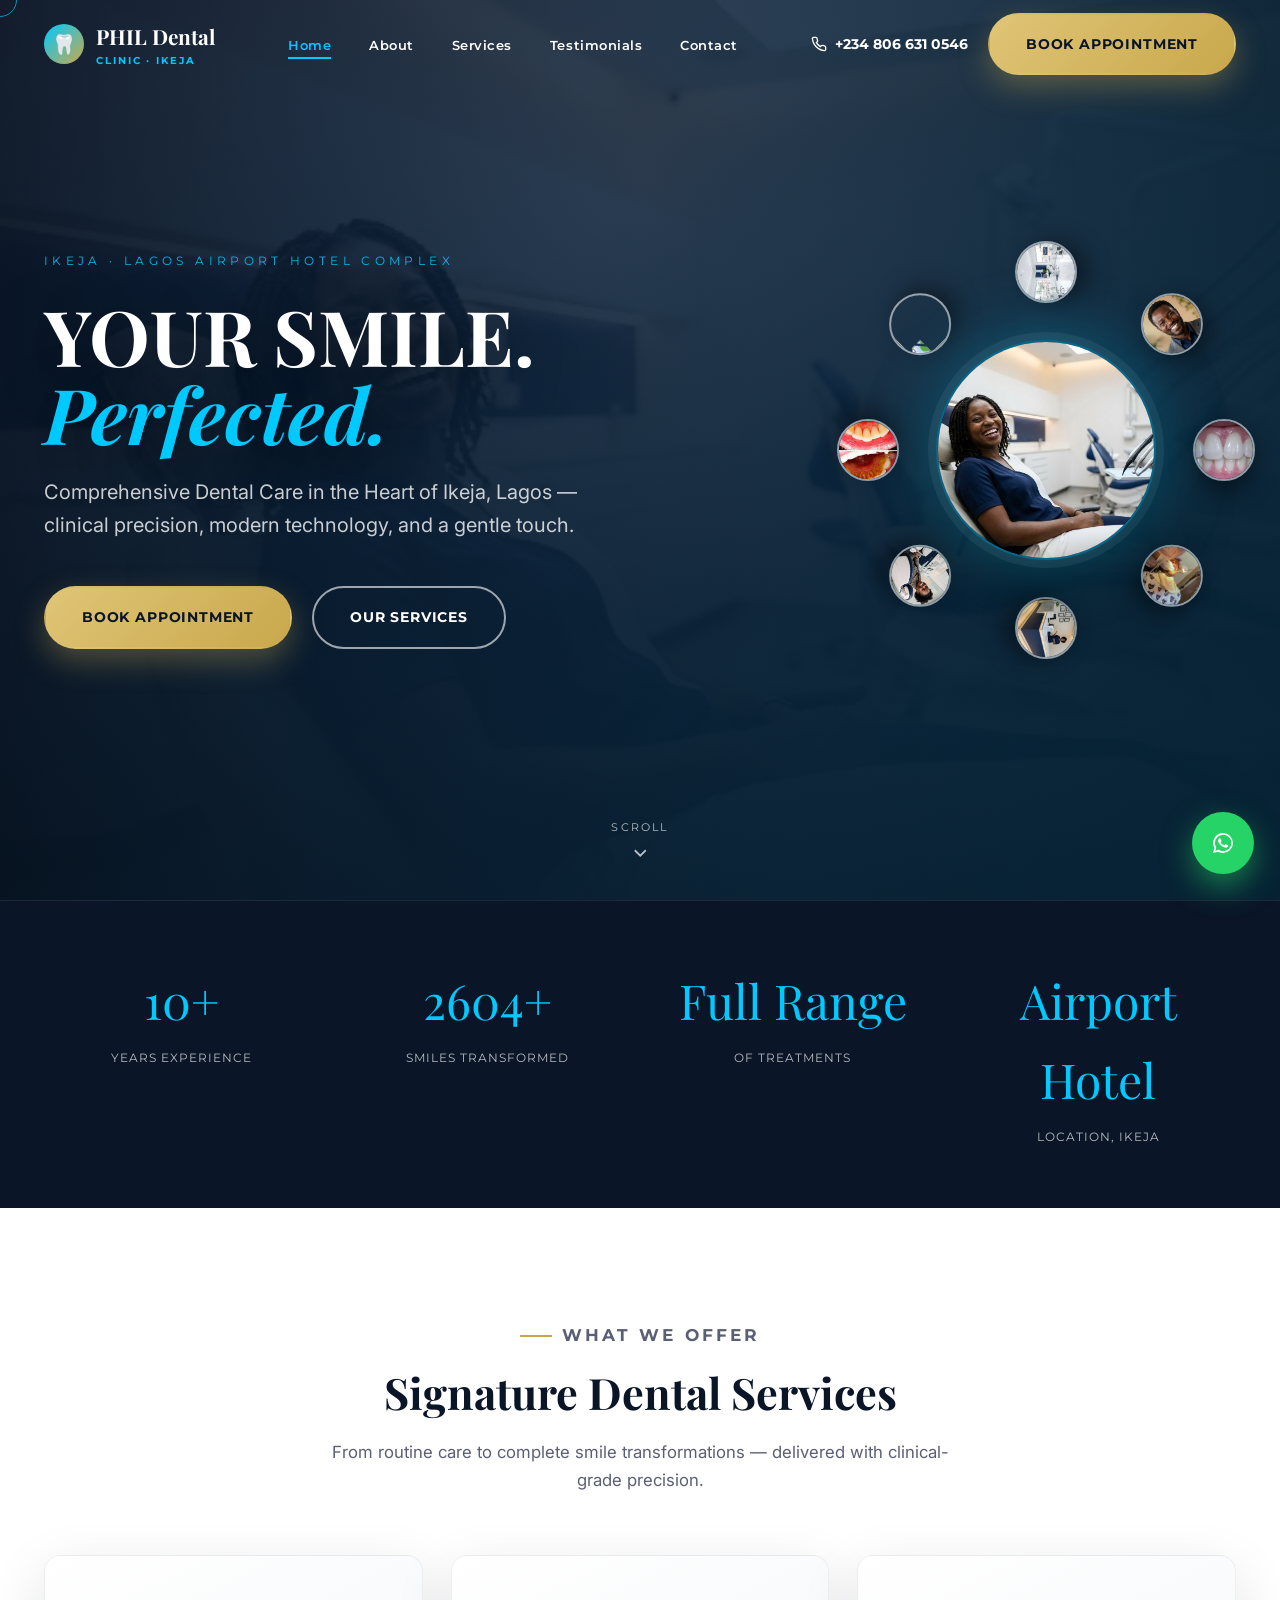
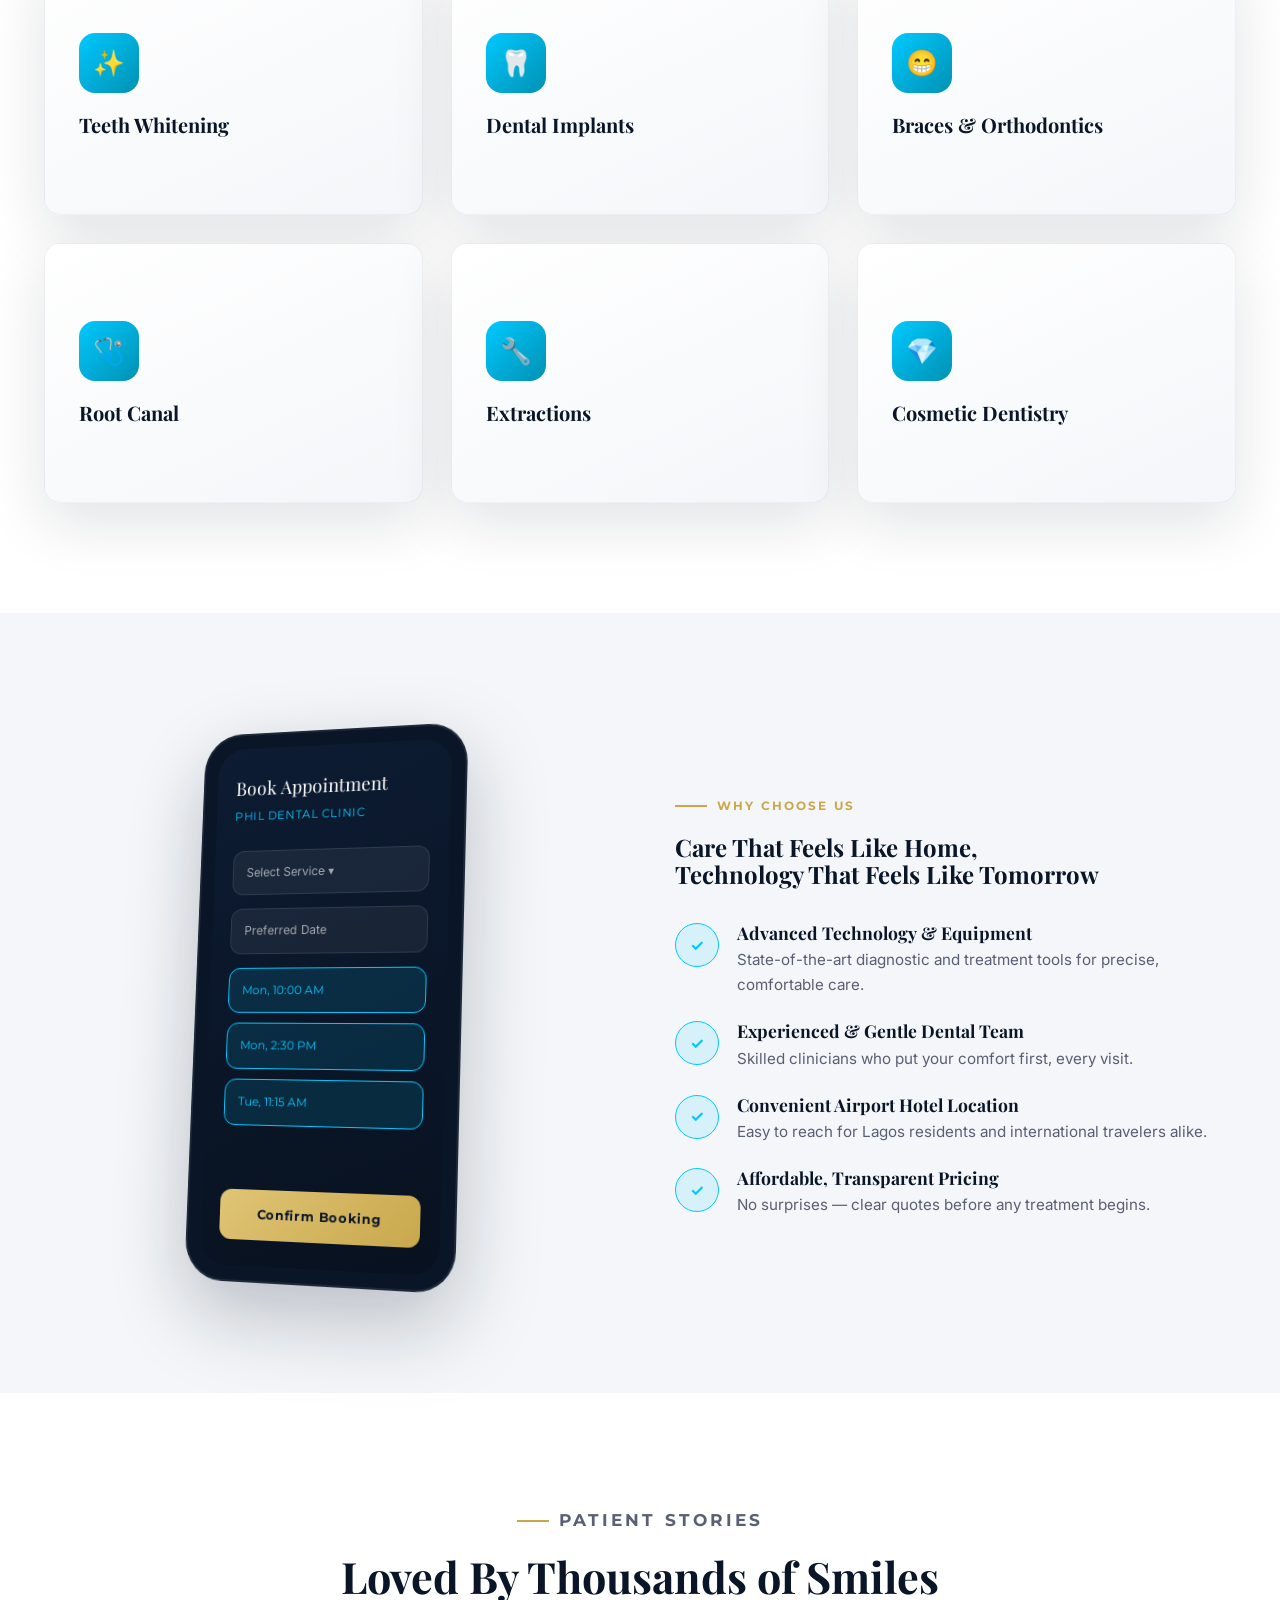
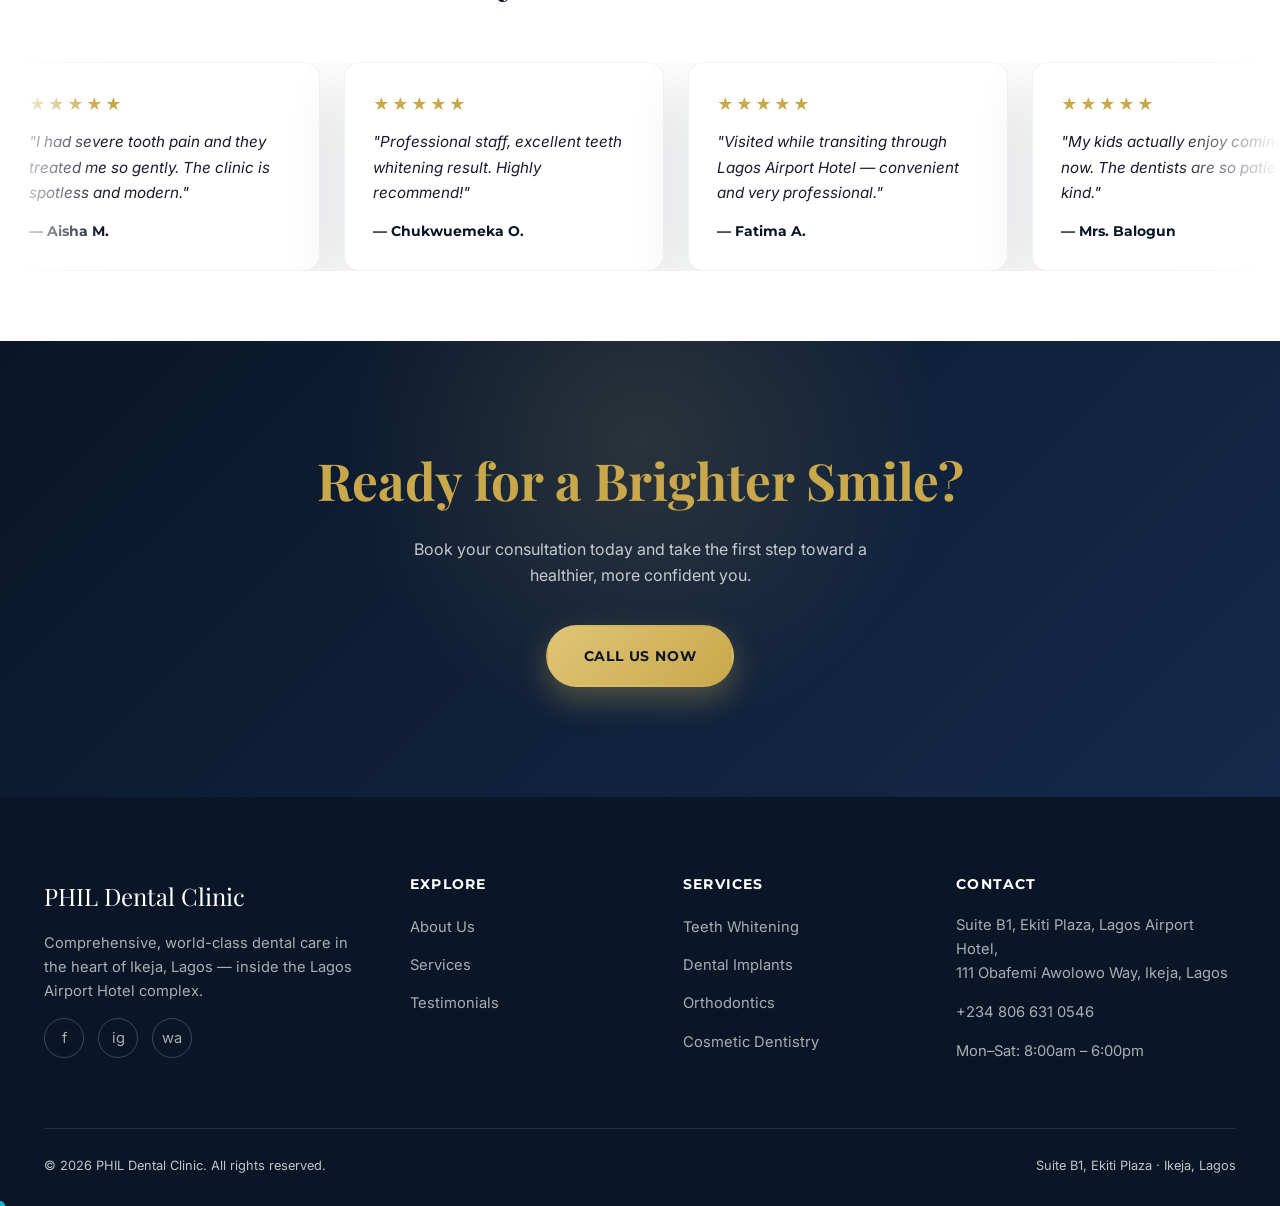
==== index.html @ 5d8843ad "Fix invisible orbit avatars and expand to 8 themed face cards The global "img { max-width: 100% }" r" ====
<!DOCTYPE html>
<html lang="en">
<head>
<meta charset="UTF-8">
<meta name="viewport" content="width=device-width, initial-scale=1.0">
<title>PHIL Dental Clinic — Premium Dental Care in Ikeja, Lagos</title>
<meta name="description" content="PHIL Dental Clinic offers world-class dental care in Ikeja, Lagos, located inside the Lagos Airport Hotel complex. Teeth whitening, implants, orthodontics, cosmetic dentistry & more.">
<meta property="og:title" content="PHIL Dental Clinic — Your Smile, Perfected">
<meta property="og:description" content="Comprehensive, modern dental care in the heart of Ikeja, Lagos. Book your appointment today.">
<meta property="og:image" content="https://images.unsplash.com/photo-1629909613654-28e377c37b09?auto=format&fit=crop&w=1200&q=80">
<meta property="og:type" content="website">
<link rel="icon" href="data:image/svg+xml,<svg xmlns=%22http://www.w3.org/2000/svg%22 viewBox=%220 0 100 100%22><text y=%22.9em%22 font-size=%2290%22>🦷</text></svg>">
<link rel="preconnect" href="https://fonts.googleapis.com">
<link rel="preconnect" href="https://fonts.gstatic.com" crossorigin>
<link href="https://fonts.googleapis.com/css2?family=Playfair+Display:wght@500;600;700;800&family=Inter:wght@400;500;600;700&family=Montserrat:wght@600;700;800&display=swap" rel="stylesheet">
<link rel="stylesheet" href="css/global.css">
<link rel="stylesheet" href="css/hero.css">
<link rel="stylesheet" href="css/components.css">
</head>
<body>

<div class="loader">
  <div class="loader-tooth"><img src="images/tooth-3d.jpg" alt=""></div>
  <div class="loader-text">PHIL Dental Clinic</div>
</div>

<div class="drawer-overlay"></div>
<nav class="mobile-drawer" aria-label="Mobile navigation">
  <a href="index.html">Home</a>
  <a href="about.html">About</a>
  <a href="services.html">Services</a>
  <a href="testimonials.html">Testimonials</a>
  <a href="contact.html">Contact</a>
  <a href="tel:+2348066310546" class="btn btn-gold btn-block" style="margin-top:24px;">Call Now</a>
</nav>

<header class="navbar">
  <div class="container">
    <a href="index.html" class="nav-logo">
      <span class="tooth-mark">🦷</span>
      <span>PHIL Dental<span class="sub">CLINIC · IKEJA</span></span>
    </a>
    <ul class="nav-links">
      <li><a href="index.html">Home</a></li>
      <li><a href="about.html">About</a></li>
      <li><a href="services.html">Services</a></li>
      <li><a href="testimonials.html">Testimonials</a></li>
      <li><a href="contact.html">Contact</a></li>
    </ul>
    <div class="nav-cta">
      <a href="tel:+2348066310546" class="nav-phone nav-phone-desktop">
        <svg width="16" height="16" viewBox="0 0 24 24" fill="none" stroke="currentColor" stroke-width="2"><path d="M22 16.92v3a2 2 0 0 1-2.18 2 19.79 19.79 0 0 1-8.63-3.07 19.5 19.5 0 0 1-6-6 19.79 19.79 0 0 1-3.07-8.67A2 2 0 0 1 4.11 2h3a2 2 0 0 1 2 1.72c.127.96.362 1.903.7 2.81a2 2 0 0 1-.45 2.11L8.09 9.91a16 16 0 0 0 6 6l1.27-1.27a2 2 0 0 1 2.11-.45c.907.338 1.85.573 2.81.7A2 2 0 0 1 22 16.92z"/></svg>
        +234 806 631 0546
      </a>
      <a href="contact.html" class="btn btn-gold">Book Appointment</a>
      <button class="hamburger" aria-label="Toggle menu"><span></span><span></span><span></span></button>
    </div>
  </div>
</header>

<main>

  <!-- HERO -->
  <section class="hero">
    <canvas id="hero-canvas" aria-hidden="true"></canvas>
    <div class="hero-fallback-gradient" aria-hidden="true"></div>
    <div class="hero-content">
      <div class="container hero-flex">
        <div class="hero-text">
          <p class="hero-eyebrow">Ikeja · Lagos Airport Hotel Complex</p>
          <h1 class="hero-title">YOUR SMILE.<br><span class="accent-word">Perfected.</span></h1>
          <p class="hero-subtitle">Comprehensive Dental Care in the Heart of Ikeja, Lagos — clinical precision, modern technology, and a gentle touch.</p>
          <div class="hero-cta-row">
            <a href="contact.html" class="btn btn-gold">Book Appointment</a>
            <a href="services.html" class="btn btn-outline">Our Services</a>
          </div>
        </div>
        <div class="hero-orbit" aria-hidden="true">
          <video class="orbit-video" autoplay muted loop playsinline poster="images/hero-banner.jpg">
            <source src="videos/hero-video.mp4" type="video/mp4">
          </video>
          <div class="orbit-ring">
            <div class="orbit-item" style="--angle:0deg"><img src="images/gallery-smile-teeth.jpg" alt="" loading="lazy"></div>
            <div class="orbit-item" style="--angle:45deg"><img src="images/gallery-team-treatment.jpg" alt="" loading="lazy"></div>
            <div class="orbit-item" style="--angle:90deg"><img src="images/reception.jpg" alt="" loading="lazy"></div>
            <div class="orbit-item" style="--angle:135deg"><img src="images/patient-smile-thumb.jpg" alt="" loading="lazy"></div>
            <div class="orbit-item" style="--angle:180deg"><img src="images/gallery-before-after-plaque.jpg" alt="" loading="lazy"></div>
            <div class="orbit-item" style="--angle:225deg"><img src="https://images.unsplash.com/photo-1588776814546-1ffcf47267a5?auto=format&fit=crop&w=200&q=80" alt="" loading="lazy"></div>
            <div class="orbit-item" style="--angle:270deg"><img src="images/clinic-interior-about.jpg" alt="" loading="lazy"></div>
            <div class="orbit-item" style="--angle:315deg"><img src="images/team-lead-dentist.jpg" alt="" loading="lazy"></div>
          </div>
        </div>
      </div>
    </div>
    <div class="scroll-chevron">
      <span>Scroll</span>
      <svg viewBox="0 0 24 24" fill="none" stroke="currentColor" stroke-width="2"><path d="M6 9l6 6 6-6"/></svg>
    </div>
  </section>

  <!-- STATS BAR -->
  <section class="stats-bar">
    <div class="container">
      <div class="stats-grid">
        <div class="stat-item">
          <div class="stat-number"><span data-count="10" data-suffix="+">0</span></div>
          <div class="stat-label">Years Experience</div>
        </div>
        <div class="stat-item">
          <div class="stat-number"><span data-count="5000" data-suffix="+">0</span></div>
          <div class="stat-label">Smiles Transformed</div>
        </div>
        <div class="stat-item">
          <div class="stat-number">Full Range</div>
          <div class="stat-label">Of Treatments</div>
        </div>
        <div class="stat-item">
          <div class="stat-number">Airport Hotel</div>
          <div class="stat-label">Location, Ikeja</div>
        </div>
      </div>
    </div>
  </section>

  <!-- SERVICES PREVIEW -->
  <section class="section-pad">
    <div class="container">
      <div class="section-head reveal">
        <p class="eyebrow">What We Offer</p>
        <h2>Signature Dental Services</h2>
        <p>From routine care to complete smile transformations — delivered with clinical-grade precision.</p>
      </div>
      <div class="services-grid">

        <div class="flip-card reveal">
          <div class="flip-card-inner">
            <div class="flip-face flip-front">
              <div class="service-icon">✨</div>
              <h3>Teeth Whitening</h3>
            </div>
            <div class="flip-face flip-back">
              <h3>Teeth Whitening</h3>
              <p>Up to 8 shades whiter in a single session with our advanced whitening system.</p>
              <a href="services.html#whitening">Learn More →</a>
            </div>
          </div>
        </div>

        <div class="flip-card reveal">
          <div class="flip-card-inner">
            <div class="flip-face flip-front">
              <div class="service-icon">🦷</div>
              <h3>Dental Implants</h3>
            </div>
            <div class="flip-face flip-back">
              <h3>Dental Implants</h3>
              <p>Permanent, natural-looking tooth replacement built to last a lifetime.</p>
              <a href="services.html#implants">Learn More →</a>
            </div>
          </div>
        </div>

        <div class="flip-card reveal">
          <div class="flip-card-inner">
            <div class="flip-face flip-front">
              <div class="service-icon">😁</div>
              <h3>Braces &amp; Orthodontics</h3>
            </div>
            <div class="flip-face flip-back">
              <h3>Braces &amp; Orthodontics</h3>
              <p>Traditional braces and modern clear aligners for every age.</p>
              <a href="services.html#orthodontics">Learn More →</a>
            </div>
          </div>
        </div>

        <div class="flip-card reveal">
          <div class="flip-card-inner">
            <div class="flip-face flip-front">
              <div class="service-icon">🩺</div>
              <h3>Root Canal</h3>
            </div>
            <div class="flip-face flip-back">
              <h3>Root Canal Treatment</h3>
              <p>Pain-free preservation of your natural tooth using modern techniques.</p>
              <a href="services.html#rootcanal">Learn More →</a>
            </div>
          </div>
        </div>

        <div class="flip-card reveal">
          <div class="flip-card-inner">
            <div class="flip-face flip-front">
              <div class="service-icon">🔧</div>
              <h3>Extractions</h3>
            </div>
            <div class="flip-face flip-back">
              <h3>Tooth Extraction</h3>
              <p>Safe, gentle removal when necessary — with careful aftercare guidance.</p>
              <a href="services.html#extraction">Learn More →</a>
            </div>
          </div>
        </div>

        <div class="flip-card reveal">
          <div class="flip-card-inner">
            <div class="flip-face flip-front">
              <div class="service-icon">💎</div>
              <h3>Cosmetic Dentistry</h3>
            </div>
            <div class="flip-face flip-back">
              <h3>Cosmetic Dentistry</h3>
              <p>Veneers, bonding, and full smile makeovers tailored to you.</p>
              <a href="services.html#cosmetic">Learn More →</a>
            </div>
          </div>
        </div>

      </div>
    </div>
  </section>

  <!-- WHY CHOOSE US -->
  <section class="section-pad bg-neutral">
    <div class="container">
      <div class="why-choose">
        <div class="phone-mockup-wrap reveal">
          <div class="phone-mockup">
            <div class="phone-screen">
              <div class="app-title">Book Appointment</div>
              <div class="app-sub">PHIL DENTAL CLINIC</div>
              <div class="phone-field">Select Service ▾</div>
              <div class="phone-field">Preferred Date</div>
              <div class="phone-slot">Mon, 10:00 AM</div>
              <div class="phone-slot">Mon, 2:30 PM</div>
              <div class="phone-slot">Tue, 11:15 AM</div>
              <div class="phone-cta">Confirm Booking</div>
            </div>
          </div>
        </div>
        <div class="reveal">
          <p class="eyebrow">Why Choose Us</p>
          <h2>Care That Feels Like Home,<br>Technology That Feels Like Tomorrow</h2>
          <div class="why-list" style="margin-top:34px;">
            <div class="why-item">
              <div class="why-check">✓</div>
              <div>
                <h4>Advanced Technology &amp; Equipment</h4>
                <p>State-of-the-art diagnostic and treatment tools for precise, comfortable care.</p>
              </div>
            </div>
            <div class="why-item">
              <div class="why-check">✓</div>
              <div>
                <h4>Experienced &amp; Gentle Dental Team</h4>
                <p>Skilled clinicians who put your comfort first, every visit.</p>
              </div>
            </div>
            <div class="why-item">
              <div class="why-check">✓</div>
              <div>
                <h4>Convenient Airport Hotel Location</h4>
                <p>Easy to reach for Lagos residents and international travelers alike.</p>
              </div>
            </div>
            <div class="why-item">
              <div class="why-check">✓</div>
              <div>
                <h4>Affordable, Transparent Pricing</h4>
                <p>No surprises — clear quotes before any treatment begins.</p>
              </div>
            </div>
          </div>
        </div>
      </div>
    </div>
  </section>

  <!-- TESTIMONIAL STRIP -->
  <section class="section-pad" style="padding-bottom:70px;">
    <div class="container">
      <div class="section-head reveal">
        <p class="eyebrow">Patient Stories</p>
        <h2>Loved By Thousands of Smiles</h2>
      </div>
    </div>
    <div class="marquee-wrap">
      <div class="marquee-track">
        <div class="mini-review-card">
          <div class="stars">★★★★★</div>
          <p class="quote">"I had severe tooth pain and they treated me so gently. The clinic is spotless and modern."</p>
          <div class="reviewer">— Aisha M.</div>
        </div>
        <div class="mini-review-card">
          <div class="stars">★★★★★</div>
          <p class="quote">"Professional staff, excellent teeth whitening result. Highly recommend!"</p>
          <div class="reviewer">— Chukwuemeka O.</div>
        </div>
        <div class="mini-review-card">
          <div class="stars">★★★★★</div>
          <p class="quote">"Visited while transiting through Lagos Airport Hotel — convenient and very professional."</p>
          <div class="reviewer">— Fatima A.</div>
        </div>
        <div class="mini-review-card">
          <div class="stars">★★★★★</div>
          <p class="quote">"My kids actually enjoy coming here now. The dentists are so patient and kind."</p>
          <div class="reviewer">— Mrs. Balogun</div>
        </div>
        <div class="mini-review-card">
          <div class="stars">★★★★★</div>
          <p class="quote">"Painless root canal, transparent pricing, and a genuinely warm team."</p>
          <div class="reviewer">— Tunde A.</div>
        </div>
        <!-- duplicate set for seamless marquee loop -->
        <div class="mini-review-card">
          <div class="stars">★★★★★</div>
          <p class="quote">"I had severe tooth pain and they treated me so gently. The clinic is spotless and modern."</p>
          <div class="reviewer">— Aisha M.</div>
        </div>
        <div class="mini-review-card">
          <div class="stars">★★★★★</div>
          <p class="quote">"Professional staff, excellent teeth whitening result. Highly recommend!"</p>
          <div class="reviewer">— Chukwuemeka O.</div>
        </div>
        <div class="mini-review-card">
          <div class="stars">★★★★★</div>
          <p class="quote">"Visited while transiting through Lagos Airport Hotel — convenient and very professional."</p>
          <div class="reviewer">— Fatima A.</div>
        </div>
        <div class="mini-review-card">
          <div class="stars">★★★★★</div>
          <p class="quote">"My kids actually enjoy coming here now. The dentists are so patient and kind."</p>
          <div class="reviewer">— Mrs. Balogun</div>
        </div>
        <div class="mini-review-card">
          <div class="stars">★★★★★</div>
          <p class="quote">"Painless root canal, transparent pricing, and a genuinely warm team."</p>
          <div class="reviewer">— Tunde A.</div>
        </div>
      </div>
    </div>
  </section>

  <!-- CTA BANNER -->
  <section class="cta-banner">
    <div class="container">
      <h2>Ready for a Brighter Smile?</h2>
      <p>Book your consultation today and take the first step toward a healthier, more confident you.</p>
      <a href="tel:+2348066310546" class="btn btn-gold">Call Us Now</a>
    </div>
  </section>

</main>

<footer class="site-footer">
  <div class="container">
    <div class="footer-grid">
      <div class="footer-col">
        <div class="footer-logo">PHIL Dental Clinic</div>
        <p>Comprehensive, world-class dental care in the heart of Ikeja, Lagos — inside the Lagos Airport Hotel complex.</p>
        <div class="social-row">
          <a href="#" aria-label="Facebook">f</a>
          <a href="#" aria-label="Instagram">ig</a>
          <a href="https://wa.me/2348066310546" aria-label="WhatsApp" target="_blank" rel="noopener">wa</a>
        </div>
      </div>
      <div class="footer-col">
        <h4>Explore</h4>
        <ul>
          <li><a href="about.html">About Us</a></li>
          <li><a href="services.html">Services</a></li>
          <li><a href="testimonials.html">Testimonials</a></li>
        </ul>
      </div>
      <div class="footer-col">
        <h4>Services</h4>
        <ul>
          <li><a href="services.html#whitening">Teeth Whitening</a></li>
          <li><a href="services.html#implants">Dental Implants</a></li>
          <li><a href="services.html#orthodontics">Orthodontics</a></li>
          <li><a href="services.html#cosmetic">Cosmetic Dentistry</a></li>
        </ul>
      </div>
      <div class="footer-col">
        <h4>Contact</h4>
        <p>Suite B1, Ekiti Plaza, Lagos Airport Hotel,<br>111 Obafemi Awolowo Way, Ikeja, Lagos</p>
        <p><a href="tel:+2348066310546">+234 806 631 0546</a></p>
        <p>Mon–Sat: 8:00am – 6:00pm</p>
      </div>
    </div>
    <div class="footer-bottom">
      <span>© 2026 PHIL Dental Clinic. All rights reserved.</span>
      <span>Suite B1, Ekiti Plaza · Ikeja, Lagos</span>
    </div>
  </div>
</footer>

<a href="https://wa.me/2348066310546?text=Hi%2C%20I%27d%20like%20to%20book%20an%20appointment%20at%20PHIL%20Dental%20Clinic" class="whatsapp-float" target="_blank" rel="noopener" aria-label="Chat with us on WhatsApp">
  <svg viewBox="0 0 24 24" fill="white"><path d="M17.6 6.32A7.85 7.85 0 0012.05 4a7.94 7.94 0 00-6.9 11.9L4 20l4.2-1.1a7.9 7.9 0 003.85 1h0a7.94 7.94 0 007.94-7.94 7.9 7.9 0 00-2.4-5.64zm-5.55 12.2a6.6 6.6 0 01-3.36-.92l-.24-.14-2.5.66.67-2.44-.16-.25a6.6 6.6 0 1112.28-3.5 6.6 6.6 0 01-6.69 6.6zm3.62-4.94c-.2-.1-1.17-.58-1.35-.64-.18-.07-.31-.1-.45.1-.13.2-.51.64-.62.77-.11.13-.23.15-.42.05-.2-.1-.83-.3-1.58-.97a5.9 5.9 0 01-1.09-1.36c-.11-.2-.01-.3.09-.4.09-.1.2-.23.3-.35.1-.11.13-.2.2-.33.06-.13.03-.25-.02-.35-.05-.1-.45-1.08-.61-1.48-.16-.39-.33-.33-.45-.34h-.38c-.13 0-.35.05-.53.25-.18.2-.7.68-.7 1.66s.72 1.93.82 2.06c.1.13 1.4 2.15 3.4 3.01.47.2.85.33 1.14.42.48.15.91.13 1.26.08.38-.06 1.17-.48 1.34-.94.16-.46.16-.86.11-.94-.05-.09-.18-.14-.38-.24z"/></svg>
</a>

<script src="https://unpkg.com/three@0.160.0/build/three.min.js"></script>
<script src="https://unpkg.com/gsap@3.12.5/dist/gsap.min.js"></script>
<script src="https://unpkg.com/gsap@3.12.5/dist/ScrollTrigger.min.js"></script>
<script src="https://unpkg.com/vanilla-tilt@1.8.1/dist/vanilla-tilt.min.js"></script>
<script src="https://unpkg.com/countup.js@2.8.0/dist/countUp.umd.js"></script>
<script src="js/three-hero.js"></script>
<script src="js/animations.js"></script>
<script src="js/main.js"></script>
</body>
</html>
---- css/global.css ----
/* ==========================================================================
   PHIL Dental Clinic — Global Styles
   ========================================================================== */

:root {
  --color-primary: #0A1628;
  --color-primary-light: #14213D;
  --color-accent: #00C9FF;
  --color-white: #FFFFFF;
  --color-gold: #C9A84C;
  --color-gold-light: #E0C577;
  --color-neutral: #F4F6F9;
  --color-text: #1A1A2E;
  --color-text-muted: #5A5F73;

  --font-heading: 'Playfair Display', serif;
  --font-body: 'Inter', 'DM Sans', sans-serif;
  --font-accent: 'Montserrat', sans-serif;

  --container-width: 1240px;
  --radius-sm: 8px;
  --radius-md: 16px;
  --radius-lg: 28px;
  --shadow-soft: 0 20px 60px rgba(10, 22, 40, 0.12);
  --shadow-deep: 0 30px 80px rgba(10, 22, 40, 0.25);
  --transition-base: 0.4s cubic-bezier(0.22, 1, 0.36, 1);
  --nav-height: 88px;
}

* , *::before, *::after { box-sizing: border-box; }

html {
  scroll-behavior: smooth;
}

body {
  margin: 0;
  font-family: var(--font-body);
  color: var(--color-text);
  background: var(--color-white);
  line-height: 1.65;
  overflow-x: hidden;
  -webkit-font-smoothing: antialiased;
}

img { max-width: 100%; display: block; }

a {
  color: inherit;
  text-decoration: none;
}

ul { list-style: none; margin: 0; padding: 0; }

h1, h2, h3, h4 {
  font-family: var(--font-heading);
  font-weight: 700;
  line-height: 1.15;
  margin: 0 0 0.5em;
  color: var(--color-primary);
}

p { margin: 0 0 1em; }

.container {
  width: 100%;
  max-width: var(--container-width);
  margin: 0 auto;
  padding: 0 24px;
}

.eyebrow {
  display: inline-flex;
  align-items: center;
  gap: 10px;
  font-family: var(--font-accent);
  font-weight: 700;
  letter-spacing: 0.18em;
  text-transform: uppercase;
  font-size: 0.75rem;
  color: var(--color-gold);
  margin-bottom: 18px;
}

.eyebrow::before {
  content: '';
  width: 32px;
  height: 2px;
  background: var(--color-gold);
  display: inline-block;
}

section { position: relative; }

.section-pad { padding: 110px 0; }
@media (max-width: 768px) { .section-pad { padding: 70px 0; } }

.bg-neutral { background: var(--color-neutral); }
.bg-navy { background: var(--color-primary); color: var(--color-white); }
.bg-navy h1, .bg-navy h2, .bg-navy h3, .bg-navy h4 { color: var(--color-white); }

.text-center { text-align: center; }

/* ---------- Buttons ---------- */
.btn {
  font-family: var(--font-accent);
  font-weight: 700;
  font-size: 0.85rem;
  letter-spacing: 0.06em;
  text-transform: uppercase;
  padding: 18px 36px;
  border-radius: 100px;
  display: inline-flex;
  align-items: center;
  justify-content: center;
  gap: 10px;
  min-height: 48px;
  border: 2px solid transparent;
  cursor: pointer;
  transition: transform var(--transition-base), box-shadow var(--transition-base), background var(--transition-base), color var(--transition-base);
  white-space: nowrap;
}

.btn-gold {
  background: linear-gradient(135deg, var(--color-gold-light), var(--color-gold));
  color: var(--color-primary);
  box-shadow: 0 12px 30px rgba(201, 168, 76, 0.35);
}
.btn-gold:hover { transform: translateY(-3px); box-shadow: 0 18px 40px rgba(201, 168, 76, 0.5); }

.btn-outline {
  background: transparent;
  color: var(--color-white);
  border-color: rgba(255,255,255,0.6);
}
.btn-outline:hover {
  background: rgba(255,255,255,0.12);
  border-color: var(--color-white);
  transform: translateY(-3px);
}

.btn-navy {
  background: var(--color-primary);
  color: var(--color-white);
}
.btn-navy:hover { background: var(--color-accent); color: var(--color-primary); transform: translateY(-3px); }

.btn-block { width: 100%; }

/* ---------- Navbar ---------- */
.navbar {
  position: fixed;
  top: 0; left: 0; right: 0;
  z-index: 900;
  height: var(--nav-height);
  display: flex;
  align-items: center;
  transition: background var(--transition-base), backdrop-filter var(--transition-base), box-shadow var(--transition-base), height var(--transition-base);
}

.navbar .container {
  display: flex;
  align-items: center;
  justify-content: space-between;
}

.navbar.scrolled {
  background: rgba(10, 22, 40, 0.82);
  backdrop-filter: blur(14px);
  -webkit-backdrop-filter: blur(14px);
  box-shadow: 0 8px 30px rgba(0,0,0,0.25);
  height: 74px;
}

.nav-logo {
  display: flex;
  align-items: center;
  gap: 12px;
  font-family: var(--font-heading);
  font-size: 1.3rem;
  font-weight: 700;
  color: var(--color-white);
}

.nav-logo .tooth-mark {
  width: 40px;
  height: 40px;
  border-radius: 50%;
  background: linear-gradient(135deg, var(--color-accent), var(--color-gold));
  display: flex;
  align-items: center;
  justify-content: center;
  font-size: 1.2rem;
}

.nav-logo span.sub {
  display: block;
  font-family: var(--font-accent);
  font-size: 0.6rem;
  letter-spacing: 0.2em;
  color: var(--color-accent);
  font-weight: 700;
}

.nav-links {
  display: flex;
  align-items: center;
  gap: 38px;
}

.nav-links a {
  font-family: var(--font-accent);
  font-size: 0.82rem;
  font-weight: 600;
  letter-spacing: 0.04em;
  color: var(--color-white);
  position: relative;
  padding: 6px 0;
}

.nav-links a::after {
  content: '';
  position: absolute;
  left: 0; bottom: 0;
  width: 0; height: 2px;
  background: var(--color-accent);
  transition: width var(--transition-base);
}

.nav-links a:hover::after,
.nav-links a.active::after { width: 100%; }

.nav-links a.active { color: var(--color-accent); }

.nav-cta {
  display: flex;
  align-items: center;
  gap: 20px;
}

.nav-phone {
  display: flex;
  align-items: center;
  gap: 8px;
  color: var(--color-white);
  font-family: var(--font-accent);
  font-size: 0.85rem;
  font-weight: 700;
}

.hamburger {
  display: none;
  flex-direction: column;
  gap: 5px;
  background: none;
  border: none;
  cursor: pointer;
  width: 48px;
  height: 48px;
  align-items: center;
  justify-content: center;
  z-index: 1001;
}

.hamburger span {
  width: 26px;
  height: 2px;
  background: var(--color-white);
  transition: transform var(--transition-base), opacity var(--transition-base);
}

.hamburger.open span:nth-child(1) { transform: translateY(7px) rotate(45deg); }
.hamburger.open span:nth-child(2) { opacity: 0; }
.hamburger.open span:nth-child(3) { transform: translateY(-7px) rotate(-45deg); }

.mobile-drawer {
  position: fixed;
  top: 0; right: -100%;
  width: min(340px, 82vw);
  height: 100vh;
  background: var(--color-primary);
  z-index: 1000;
  padding: 120px 32px 40px;
  transition: right 0.45s cubic-bezier(0.22, 1, 0.36, 1);
  box-shadow: -20px 0 60px rgba(0,0,0,0.4);
}

.mobile-drawer.open { right: 0; }

.mobile-drawer a {
  display: block;
  color: var(--color-white);
  font-family: var(--font-heading);
  font-size: 1.4rem;
  padding: 14px 0;
  border-bottom: 1px solid rgba(255,255,255,0.08);
  min-height: 48px;
}

.drawer-overlay {
  position: fixed;
  inset: 0;
  background: rgba(0,0,0,0.5);
  z-index: 999;
  opacity: 0;
  pointer-events: none;
  transition: opacity var(--transition-base);
}
.drawer-overlay.open { opacity: 1; pointer-events: auto; }

@media (max-width: 980px) {
  .nav-links, .nav-cta .nav-phone-desktop { display: none; }
  .hamburger { display: flex; }
}

/* ---------- Page hero (interior pages) ---------- */
.page-hero {
  background: var(--color-primary);
  padding: calc(var(--nav-height) + 90px) 0 90px;
  position: relative;
  overflow: hidden;
  color: var(--color-white);
}

.page-hero::before {
  content: '';
  position: absolute;
  top: -20%; right: -10%;
  width: 500px; height: 500px;
  background: radial-gradient(circle, rgba(0,201,255,0.22), transparent 70%);
  border-radius: 50%;
  filter: blur(10px);
}

.page-hero h1 { color: var(--color-white); font-size: clamp(2.4rem, 5vw, 3.6rem); }
.page-hero p.lead { color: rgba(255,255,255,0.75); font-size: 1.1rem; max-width: 600px; }

.breadcrumb {
  font-family: var(--font-accent);
  font-size: 0.78rem;
  letter-spacing: 0.05em;
  color: var(--color-accent);
  margin-bottom: 20px;
  text-transform: uppercase;
}
.breadcrumb a { color: rgba(255,255,255,0.6); }
.breadcrumb a:hover { color: var(--color-white); }

/* ---------- Footer ---------- */
.site-footer {
  background: var(--color-primary);
  color: rgba(255,255,255,0.75);
  padding: 80px 0 30px;
}

.footer-grid {
  display: grid;
  grid-template-columns: 1.4fr 1fr 1fr 1.2fr;
  gap: 40px;
  padding-bottom: 50px;
  border-bottom: 1px solid rgba(255,255,255,0.1);
}

.footer-col h4 {
  color: var(--color-white);
  font-family: var(--font-accent);
  font-size: 0.85rem;
  letter-spacing: 0.08em;
  text-transform: uppercase;
  margin-bottom: 20px;
}

.footer-col a, .footer-col p { color: rgba(255,255,255,0.65); font-size: 0.92rem; }
.footer-col li { margin-bottom: 12px; }
.footer-col a:hover { color: var(--color-accent); }

.footer-logo {
  font-family: var(--font-heading);
  font-size: 1.5rem;
  color: var(--color-white);
  margin-bottom: 14px;
}

.footer-bottom {
  display: flex;
  justify-content: space-between;
  align-items: center;
  padding-top: 26px;
  font-size: 0.8rem;
  flex-wrap: wrap;
  gap: 10px;
}

.social-row { display: flex; gap: 14px; }
.social-row a {
  width: 40px; height: 40px;
  border-radius: 50%;
  border: 1px solid rgba(255,255,255,0.2);
  display: flex; align-items: center; justify-content: center;
  transition: var(--transition-base);
}
.social-row a:hover { background: var(--color-accent); border-color: var(--color-accent); color: var(--color-primary); }

@media (max-width: 900px) {
  .footer-grid { grid-template-columns: 1fr 1fr; }
}
@media (max-width: 560px) {
  .footer-grid { grid-template-columns: 1fr; }
}

/* ---------- WhatsApp floating button ---------- */
.whatsapp-float {
  position: fixed;
  bottom: 26px;
  right: 26px;
  width: 62px;
  height: 62px;
  border-radius: 50%;
  background: #25D366;
  display: flex;
  align-items: center;
  justify-content: center;
  box-shadow: 0 12px 30px rgba(37, 211, 102, 0.5);
  z-index: 850;
  animation: wa-pulse 2.4s infinite;
}

.whatsapp-float svg { width: 30px; height: 30px; }

@keyframes wa-pulse {
  0% { box-shadow: 0 0 0 0 rgba(37,211,102,0.55), 0 12px 30px rgba(37,211,102,0.5); }
  70% { box-shadow: 0 0 0 16px rgba(37,211,102,0), 0 12px 30px rgba(37,211,102,0.5); }
  100% { box-shadow: 0 0 0 0 rgba(37,211,102,0), 0 12px 30px rgba(37,211,102,0.5); }
}

/* ---------- Loading Screen ---------- */
.loader {
  position: fixed;
  inset: 0;
  background: var(--color-primary);
  z-index: 3000;
  display: flex;
  align-items: center;
  justify-content: center;
  flex-direction: column;
  gap: 18px;
  transition: opacity 0.6s ease, visibility 0.6s ease;
}
.loader.hidden { opacity: 0; visibility: hidden; pointer-events: none; }

.loader-tooth {
  width: 100px;
  height: 100px;
  border-radius: 50%;
  overflow: hidden;
  animation: spin-tooth 1.6s ease-in-out infinite;
  box-shadow: 0 0 40px rgba(0,201,255,0.55), 0 0 0 4px rgba(255,255,255,0.06);
}

.loader-tooth img {
  width: 100%;
  height: 100%;
  object-fit: cover;
  display: block;
}

@keyframes spin-tooth {
  0% { transform: rotateY(0deg); }
  100% { transform: rotateY(360deg); }
}

.loader-text {
  font-family: var(--font-accent);
  color: var(--color-white);
  letter-spacing: 0.3em;
  font-size: 0.75rem;
  text-transform: uppercase;
  opacity: 0.7;
}

/* ---------- Custom cursor ---------- */
.cursor-dot {
  position: fixed;
  width: 10px; height: 10px;
  border-radius: 50%;
  background: var(--color-accent);
  pointer-events: none;
  z-index: 4000;
  transform: translate(-50%, -50%);
  transition: opacity 0.3s ease;
  mix-blend-mode: difference;
}
.cursor-ring {
  position: fixed;
  width: 34px; height: 34px;
  border-radius: 50%;
  border: 1.5px solid var(--color-accent);
  pointer-events: none;
  z-index: 4000;
  transform: translate(-50%, -50%);
  transition: width 0.25s ease, height 0.25s ease, opacity 0.3s ease, border-color 0.25s ease;
  opacity: 0.7;
}
.cursor-ring.hover { width: 54px; height: 54px; border-color: var(--color-gold); }

@media (max-width: 980px), (hover: none) {
  .cursor-dot, .cursor-ring { display: none; }
}

/* ---------- Scroll reveal ---------- */
.reveal {
  opacity: 0;
  transform: translateY(36px);
  transition: opacity 0.9s cubic-bezier(0.22,1,0.36,1), transform 0.9s cubic-bezier(0.22,1,0.36,1);
}
.reveal.in-view { opacity: 1; transform: translateY(0); }

/* ---------- Section heading helper ---------- */
.section-head { max-width: 640px; margin: 0 auto 60px; text-align: center; }
.section-head h2 { font-size: clamp(1.9rem, 4vw, 2.7rem); }
.section-head p { color: var(--color-text-muted); font-size: 1.05rem; }

/* ---------- Utility ---------- */
.mt-0 { margin-top: 0; }
.gold-text { color: var(--color-gold); }
.accent-text { color: var(--color-accent); }

::selection { background: var(--color-accent); color: var(--color-primary); }

/* Focus visibility for accessibility */
a:focus-visible, button:focus-visible, input:focus-visible, textarea:focus-visible, select:focus-visible {
  outline: 2px solid var(--color-accent);
  outline-offset: 3px;
}
---- css/hero.css ----
/* ==========================================================================
   Hero Section — 3D scene + overlay content
   ========================================================================== */

.hero {
  position: relative;
  height: 100vh;
  min-height: 620px;
  width: 100%;
  overflow: hidden;
  background:
    radial-gradient(ellipse at 50% 20%, rgba(20,33,61,0.55) 0%, rgba(10,22,40,0.82) 60%, rgba(6,13,26,0.94) 100%),
    linear-gradient(180deg, rgba(10,22,40,0.65), rgba(6,13,26,0.9)),
    url('../images/hero-banner.jpg') center 25% / cover no-repeat;
  display: flex;
  align-items: center;
}

#hero-canvas {
  position: absolute;
  inset: 0;
  width: 100%;
  height: 100%;
  z-index: 1;
}

.hero-fallback-gradient {
  position: absolute;
  inset: 0;
  z-index: 1;
  background: linear-gradient(120deg, transparent, rgba(0,201,255,0.16), transparent);
  background-size: 300% 300%;
  animation: gradient-flow 12s ease infinite;
  display: none;
}

@keyframes gradient-flow {
  0% { background-position: 0% 50%; }
  50% { background-position: 100% 50%; }
  100% { background-position: 0% 50%; }
}

.hero-content {
  position: relative;
  z-index: 3;
  width: 100%;
}

.hero-flex {
  display: flex;
  align-items: center;
  justify-content: space-between;
  gap: 40px;
  text-align: left;
}

.hero-text {
  flex: 1 1 520px;
  max-width: 600px;
}

.hero-eyebrow {
  font-family: var(--font-accent);
  color: var(--color-accent);
  letter-spacing: 0.35em;
  text-transform: uppercase;
  font-size: 0.78rem;
  margin-bottom: 24px;
  opacity: 0.9;
}

.hero-title {
  font-family: var(--font-heading);
  color: var(--color-white);
  font-size: clamp(2.6rem, 6vw, 5.4rem);
  line-height: 1.02;
  margin: 0 0 24px;
  text-shadow: 0 10px 50px rgba(0,0,0,0.5);
}

.hero-title .accent-word { color: var(--color-accent); font-style: italic; }

.hero-subtitle {
  color: rgba(255,255,255,0.78);
  font-size: clamp(1rem, 2vw, 1.25rem);
  max-width: 560px;
  margin: 0 0 44px;
}

.hero-cta-row {
  display: flex;
  gap: 20px;
  flex-wrap: wrap;
  justify-content: flex-start;
  margin-bottom: 0;
}

/* ---------- Hero orbit (video + rotating face avatars) ---------- */
.hero-orbit {
  position: relative;
  flex: 0 0 auto;
  width: 380px;
  height: 380px;
  display: flex;
  align-items: center;
  justify-content: center;
}

.orbit-video {
  position: relative;
  z-index: 2;
  width: 220px;
  height: 220px;
  border-radius: 50%;
  object-fit: cover;
  background: var(--color-primary);
  border: 2px solid rgba(0,201,255,0.45);
  box-shadow:
    0 0 0 8px rgba(255,255,255,0.06),
    0 0 70px rgba(0,201,255,0.4),
    0 25px 70px rgba(0,0,0,0.55);
}

.orbit-ring {
  position: absolute;
  inset: 0;
  z-index: 1;
  animation: orbit-spin 26s linear infinite;
}

.orbit-item {
  position: absolute;
  top: 50%;
  left: 50%;
  width: 0;
  height: 0;
  transform: rotate(var(--angle)) translateX(178px);
}

.orbit-item img {
  position: absolute;
  top: 50%;
  left: 50%;
  width: 62px;
  height: 62px;
  max-width: none;
  margin: -31px 0 0 -31px;
  border-radius: 50%;
  object-fit: cover;
  border: 2px solid rgba(255,255,255,0.55);
  box-shadow: 0 10px 24px rgba(0,0,0,0.45);
  animation: orbit-counter-spin 26s linear infinite;
}

@keyframes orbit-spin {
  from { transform: rotate(0deg); }
  to { transform: rotate(360deg); }
}

@keyframes orbit-counter-spin {
  from { transform: rotate(0deg); }
  to { transform: rotate(-360deg); }
}

@media (max-width: 980px) {
  .hero-flex { flex-direction: column; text-align: center; gap: 50px; }
  .hero-text { text-align: center; }
  .hero-cta-row { justify-content: center; }
  .hero-orbit { width: 300px; height: 300px; }
  .orbit-video { width: 170px; height: 170px; }
  .orbit-item { transform: rotate(var(--angle)) translateX(138px); }
  .orbit-item img { width: 50px; height: 50px; margin: -25px 0 0 -25px; }
}

@media (max-width: 560px) {
  .hero-orbit { width: 240px; height: 240px; }
  .orbit-video { width: 140px; height: 140px; }
  .orbit-item { transform: rotate(var(--angle)) translateX(105px); }
  .orbit-item img { width: 42px; height: 42px; margin: -21px 0 0 -21px; }
}

@media (prefers-reduced-motion: reduce) {
  .orbit-ring, .orbit-item img { animation: none; }
}

.scroll-chevron {
  position: absolute;
  bottom: 36px;
  left: 50%;
  transform: translateX(-50%);
  z-index: 3;
  display: flex;
  flex-direction: column;
  align-items: center;
  gap: 6px;
  color: rgba(255,255,255,0.7);
  font-family: var(--font-accent);
  font-size: 0.7rem;
  letter-spacing: 0.2em;
  text-transform: uppercase;
}

.scroll-chevron svg {
  width: 22px;
  height: 22px;
  animation: chevron-bounce 1.8s ease-in-out infinite;
}

@keyframes chevron-bounce {
  0%, 100% { transform: translateY(0); opacity: 0.5; }
  50% { transform: translateY(10px); opacity: 1; }
}

@media (max-width: 980px) {
  .hero {
    height: auto;
    min-height: 100vh;
    padding: calc(var(--nav-height) + 40px) 0 60px;
  }
  .scroll-chevron { position: static; margin-top: 40px; transform: none; }
}

@media (max-width: 768px) {
  #hero-canvas { display: none; }
  .hero-fallback-gradient { display: block; }
}

/* ---------- Stats bar ---------- */
.stats-bar {
  background: var(--color-primary);
  padding: 60px 0;
  border-top: 1px solid rgba(255,255,255,0.08);
}

.stats-grid {
  display: grid;
  grid-template-columns: repeat(4, 1fr);
  gap: 30px;
  text-align: center;
}

.stat-item .stat-number {
  font-family: var(--font-heading);
  font-size: clamp(2rem, 4vw, 3rem);
  color: var(--color-accent);
  display: flex;
  align-items: baseline;
  justify-content: center;
  gap: 4px;
}

.stat-item .stat-label {
  font-family: var(--font-accent);
  font-size: 0.78rem;
  letter-spacing: 0.08em;
  text-transform: uppercase;
  color: rgba(255,255,255,0.7);
  margin-top: 8px;
}

@media (max-width: 900px) {
  .stats-grid { grid-template-columns: repeat(2, 1fr); }
}

/* ---------- CTA Banner ---------- */
.cta-banner {
  background: linear-gradient(135deg, #0A1628, #142a4a);
  padding: 110px 0;
  text-align: center;
  position: relative;
  overflow: hidden;
}

.cta-banner::before {
  content: '';
  position: absolute;
  width: 600px; height: 600px;
  background: radial-gradient(circle, rgba(201,168,76,0.15), transparent 70%);
  top: -200px; left: 50%;
  transform: translateX(-50%);
}

.cta-banner h2 {
  color: var(--color-gold);
  font-size: clamp(2rem, 5vw, 3.2rem);
  position: relative;
  z-index: 2;
}

.cta-banner p {
  color: rgba(255,255,255,0.75);
  max-width: 500px;
  margin: 0 auto 36px;
  position: relative;
  z-index: 2;
}

.cta-banner .btn { position: relative; z-index: 2; }
---- css/components.css ----
/* ==========================================================================
   Components — cards, grids, forms, testimonials, timeline
   ========================================================================== */

/* ---------- Service flip cards (Home preview) ---------- */
.services-grid {
  display: grid;
  grid-template-columns: repeat(3, 1fr);
  gap: 28px;
}

.flip-card {
  perspective: 1400px;
  height: 260px;
}

.flip-card-inner {
  position: relative;
  width: 100%;
  height: 100%;
  transition: transform 0.7s cubic-bezier(0.22, 1, 0.36, 1);
  transform-style: preserve-3d;
}

.flip-card:hover .flip-card-inner,
.flip-card:focus-within .flip-card-inner { transform: rotateY(180deg); }

.flip-face {
  position: absolute;
  inset: 0;
  backface-visibility: hidden;
  border-radius: var(--radius-md);
  padding: 34px;
  display: flex;
  flex-direction: column;
  justify-content: center;
}

.flip-front {
  background: linear-gradient(155deg, #ffffff, #f4f6f9);
  border: 1px solid rgba(10,22,40,0.06);
  box-shadow: var(--shadow-soft);
  align-items: flex-start;
}

.flip-front .service-icon {
  width: 60px; height: 60px;
  border-radius: 16px;
  background: linear-gradient(135deg, var(--color-accent), #0091b3);
  display: flex; align-items: center; justify-content: center;
  font-size: 1.6rem;
  margin-bottom: 20px;
  color: var(--color-white);
}

.flip-front h3 { font-size: 1.25rem; margin-bottom: 0; }

.flip-back {
  background: var(--color-primary);
  color: var(--color-white);
  transform: rotateY(180deg);
  box-shadow: var(--shadow-deep);
}

.flip-back p { color: rgba(255,255,255,0.78); font-size: 0.92rem; }
.flip-back a { color: var(--color-accent); font-family: var(--font-accent); font-weight: 700; font-size: 0.82rem; letter-spacing: 0.04em; }
.flip-back a:hover { text-decoration: underline; }

@media (max-width: 980px) { .services-grid { grid-template-columns: repeat(2, 1fr); } }
@media (max-width: 620px) { .services-grid { grid-template-columns: 1fr; } .flip-card { height: 220px; } }

/* ---------- Why Choose Us ---------- */
.why-choose {
  display: grid;
  grid-template-columns: 1fr 1fr;
  gap: 70px;
  align-items: center;
}

.phone-mockup-wrap {
  perspective: 1600px;
  display: flex;
  justify-content: center;
}

.phone-mockup {
  width: 280px;
  height: 560px;
  background: var(--color-primary);
  border-radius: 40px;
  padding: 14px;
  box-shadow: var(--shadow-deep);
  transform: rotateY(-18deg) rotateX(6deg);
  transition: transform 0.6s ease;
  border: 2px solid rgba(255,255,255,0.08);
}

.phone-mockup-wrap:hover .phone-mockup { transform: rotateY(-6deg) rotateX(2deg); }

.phone-screen {
  background: linear-gradient(160deg, #0d1c33, #08111f);
  border-radius: 28px;
  height: 100%;
  padding: 26px 20px;
  display: flex;
  flex-direction: column;
  color: var(--color-white);
}

.phone-screen .app-title { font-family: var(--font-heading); font-size: 1.2rem; margin-bottom: 4px; }
.phone-screen .app-sub { font-size: 0.72rem; color: var(--color-accent); margin-bottom: 26px; font-family: var(--font-accent); letter-spacing: 0.05em; }

.phone-field {
  background: rgba(255,255,255,0.06);
  border: 1px solid rgba(255,255,255,0.1);
  border-radius: 12px;
  padding: 12px 14px;
  font-size: 0.78rem;
  color: rgba(255,255,255,0.6);
  margin-bottom: 14px;
}

.phone-slot {
  background: rgba(0,201,255,0.12);
  border: 1px solid var(--color-accent);
  border-radius: 12px;
  padding: 12px 14px;
  font-size: 0.78rem;
  color: var(--color-accent);
  margin-bottom: 10px;
  font-family: var(--font-accent);
}

.phone-cta {
  margin-top: auto;
  background: linear-gradient(135deg, var(--color-gold-light), var(--color-gold));
  color: var(--color-primary);
  text-align: center;
  padding: 14px;
  border-radius: 12px;
  font-family: var(--font-accent);
  font-weight: 700;
  font-size: 0.82rem;
  letter-spacing: 0.05em;
}

.why-list { display: flex; flex-direction: column; gap: 24px; }

.why-item {
  display: flex;
  align-items: flex-start;
  gap: 18px;
}

.why-check {
  flex-shrink: 0;
  width: 44px; height: 44px;
  border-radius: 50%;
  background: rgba(0,201,255,0.12);
  border: 1.5px solid var(--color-accent);
  display: flex; align-items: center; justify-content: center;
  color: var(--color-accent);
  font-weight: 700;
}

.why-item h4 { margin-bottom: 4px; font-size: 1.1rem; }
.why-item p { color: var(--color-text-muted); margin-bottom: 0; font-size: 0.95rem; }

@media (max-width: 900px) {
  .why-choose { grid-template-columns: 1fr; gap: 50px; }
  .phone-mockup { transform: none; }
}

/* ---------- Testimonial marquee (home strip) ---------- */
.marquee-wrap {
  overflow: hidden;
  position: relative;
  mask-image: linear-gradient(90deg, transparent, black 8%, black 92%, transparent);
  -webkit-mask-image: linear-gradient(90deg, transparent, black 8%, black 92%, transparent);
}

.marquee-track {
  display: flex;
  gap: 24px;
  width: max-content;
  animation: marquee-scroll 42s linear infinite;
}

.marquee-wrap:hover .marquee-track { animation-play-state: paused; }

@keyframes marquee-scroll {
  0% { transform: translateX(0); }
  100% { transform: translateX(-50%); }
}

.mini-review-card {
  width: 320px;
  flex-shrink: 0;
  background: var(--color-white);
  border-radius: var(--radius-md);
  padding: 28px;
  box-shadow: var(--shadow-soft);
  border: 1px solid rgba(10,22,40,0.05);
}

.mini-review-card .stars { color: var(--color-gold); margin-bottom: 12px; letter-spacing: 2px; }
.mini-review-card p.quote { font-size: 0.95rem; color: var(--color-text); font-style: italic; }
.mini-review-card .reviewer { font-family: var(--font-accent); font-weight: 700; font-size: 0.85rem; color: var(--color-primary); }

/* ---------- Generic tilt card ---------- */
.tilt-card {
  background: rgba(255,255,255,0.7);
  backdrop-filter: blur(6px);
  border: 1px solid rgba(10,22,40,0.06);
  border-radius: var(--radius-md);
  padding: 40px 32px;
  box-shadow: var(--shadow-soft);
  transform-style: preserve-3d;
}

.tilt-card .tilt-icon {
  width: 58px; height: 58px;
  border-radius: 14px;
  background: linear-gradient(135deg, var(--color-primary), #1c3660);
  color: var(--color-accent);
  display: flex; align-items: center; justify-content: center;
  font-size: 1.5rem;
  margin-bottom: 22px;
}

.tilt-grid-3 { display: grid; grid-template-columns: repeat(3, 1fr); gap: 28px; }
@media (max-width: 900px) { .tilt-grid-3 { grid-template-columns: 1fr; } }

/* ---------- Team ---------- */
.team-grid {
  display: grid;
  grid-template-columns: repeat(4, 1fr);
  gap: 26px;
}

.team-card {
  border-radius: var(--radius-md);
  overflow: hidden;
  background: var(--color-white);
  box-shadow: var(--shadow-soft);
  transition: transform var(--transition-base), box-shadow var(--transition-base);
}

.team-card:hover { transform: translateY(-10px); box-shadow: var(--shadow-deep); }

.team-photo { height: 260px; overflow: hidden; }
.team-photo img { width: 100%; height: 100%; object-fit: cover; transition: transform 0.6s ease; }
.team-card:hover .team-photo img { transform: scale(1.08); }

.team-info { padding: 22px; }
.team-info h4 { margin-bottom: 2px; font-size: 1.1rem; }
.team-info .role { color: var(--color-accent); font-family: var(--font-accent); font-size: 0.78rem; letter-spacing: 0.04em; text-transform: uppercase; }

@media (max-width: 980px) { .team-grid { grid-template-columns: repeat(2, 1fr); } }

/* ---------- Timeline ---------- */
.timeline {
  position: relative;
  max-width: 780px;
  margin: 0 auto;
  padding-left: 40px;
}

.timeline::before {
  content: '';
  position: absolute;
  left: 8px; top: 0; bottom: 0;
  width: 2px;
  background: linear-gradient(var(--color-accent), var(--color-gold));
}

.timeline-item {
  position: relative;
  padding-bottom: 50px;
}

.timeline-item::before {
  content: '';
  position: absolute;
  left: -40px; top: 4px;
  width: 18px; height: 18px;
  border-radius: 50%;
  background: var(--color-white);
  border: 3px solid var(--color-accent);
}

.timeline-item .year { color: var(--color-gold); font-family: var(--font-accent); font-weight: 700; letter-spacing: 0.05em; font-size: 0.85rem; margin-bottom: 6px; }
.timeline-item h4 { margin-bottom: 6px; }
.timeline-item p { color: var(--color-text-muted); margin-bottom: 0; }

/* ---------- Services page ---------- */
.services-layout {
  display: grid;
  grid-template-columns: 260px 1fr;
  gap: 50px;
  align-items: start;
}

.services-sidebar {
  position: sticky;
  top: calc(var(--nav-height) + 24px);
  background: var(--color-neutral);
  border-radius: var(--radius-md);
  padding: 24px;
}

.services-sidebar h4 {
  font-family: var(--font-accent);
  font-size: 0.78rem;
  letter-spacing: 0.08em;
  text-transform: uppercase;
  color: var(--color-text-muted);
  margin-bottom: 16px;
}

.services-sidebar a {
  display: block;
  padding: 11px 14px;
  border-radius: 10px;
  font-size: 0.92rem;
  color: var(--color-text);
  margin-bottom: 4px;
  transition: var(--transition-base);
  min-height: 48px;
  display: flex;
  align-items: center;
}

.services-sidebar a:hover, .services-sidebar a.active {
  background: var(--color-primary);
  color: var(--color-white);
}

.service-detail-card {
  background: linear-gradient(155deg, #ffffff, #f6f8fb);
  border: 1px solid rgba(10,22,40,0.06);
  border-radius: var(--radius-lg);
  padding: 44px;
  margin-bottom: 32px;
  box-shadow: var(--shadow-soft);
  transform-style: preserve-3d;
  transition: box-shadow var(--transition-base);
  scroll-margin-top: calc(var(--nav-height) + 20px);
}

.service-detail-card:hover { box-shadow: var(--shadow-deep); }

.service-detail-head {
  display: flex;
  align-items: center;
  gap: 22px;
  margin-bottom: 22px;
}

.service-detail-icon {
  width: 72px; height: 72px;
  flex-shrink: 0;
  border-radius: 20px;
  background: linear-gradient(135deg, var(--color-primary), #1c3660);
  color: var(--color-accent);
  display: flex; align-items: center; justify-content: center;
  font-size: 2rem;
}

.service-detail-head .tagline { color: var(--color-gold); font-family: var(--font-accent); font-size: 0.85rem; font-weight: 700; }
.service-detail-head h3 { margin-bottom: 4px; }

.benefits-list { display: grid; grid-template-columns: 1fr 1fr; gap: 10px 24px; margin: 24px 0; }
.benefits-list li { display: flex; gap: 10px; font-size: 0.92rem; color: var(--color-text); align-items: flex-start; }
.benefits-list li::before { content: '✓'; color: var(--color-accent); font-weight: 700; flex-shrink: 0; }

@media (max-width: 980px) {
  .services-layout { grid-template-columns: 1fr; }
  .services-sidebar { position: static; display: flex; overflow-x: auto; gap: 8px; padding: 16px; }
  .services-sidebar h4 { display: none; }
  .services-sidebar a { white-space: nowrap; margin-bottom: 0; }
  .benefits-list { grid-template-columns: 1fr; }
}

/* ---------- Testimonials page ---------- */
.big-quote-mark {
  font-family: var(--font-heading);
  font-size: 9rem;
  color: var(--color-accent);
  opacity: 0.85;
  line-height: 1;
  transform: perspective(600px) rotateX(12deg);
  text-align: center;
  margin-bottom: -20px;
}

.review-masonry {
  columns: 3 300px;
  column-gap: 26px;
}

.review-card {
  break-inside: avoid;
  margin-bottom: 26px;
  background: var(--color-white);
  border: 1px solid rgba(10,22,40,0.06);
  border-radius: var(--radius-md);
  padding: 32px;
  box-shadow: var(--shadow-soft);
}

.review-card .stars { color: var(--color-gold); font-size: 1.1rem; margin-bottom: 14px; letter-spacing: 3px; }
.review-card p.quote { font-size: 1rem; color: var(--color-text); font-style: italic; }
.review-card .reviewer { display: flex; align-items: center; gap: 12px; margin-top: 18px; }
.review-card .reviewer .avatar {
  width: 42px; height: 42px; border-radius: 50%;
  background: linear-gradient(135deg, var(--color-primary), var(--color-accent));
  color: var(--color-white); display: flex; align-items: center; justify-content: center;
  font-family: var(--font-accent); font-weight: 700; font-size: 0.9rem;
}
.review-card .reviewer .name { font-family: var(--font-accent); font-weight: 700; font-size: 0.9rem; color: var(--color-primary); }

@media (max-width: 900px) { .review-masonry { columns: 2 260px; } }
@media (max-width: 560px) { .review-masonry { columns: 1; } }

/* ---------- Contact ---------- */
.contact-layout {
  display: grid;
  grid-template-columns: 1.1fr 0.9fr;
  gap: 50px;
  align-items: start;
}

.contact-form-card {
  background: var(--color-white);
  border-radius: var(--radius-lg);
  padding: 44px;
  box-shadow: var(--shadow-soft);
  border: 1px solid rgba(10,22,40,0.06);
}

.form-row { display: grid; grid-template-columns: 1fr 1fr; gap: 18px; }

.form-group { margin-bottom: 20px; }
.form-group label {
  display: block;
  font-family: var(--font-accent);
  font-size: 0.78rem;
  font-weight: 700;
  letter-spacing: 0.04em;
  text-transform: uppercase;
  color: var(--color-text-muted);
  margin-bottom: 8px;
}

.form-group input,
.form-group select,
.form-group textarea {
  width: 100%;
  padding: 15px 16px;
  border-radius: 12px;
  border: 1.5px solid rgba(10,22,40,0.12);
  font-family: var(--font-body);
  font-size: 0.95rem;
  background: var(--color-neutral);
  transition: border-color var(--transition-base), box-shadow var(--transition-base);
  min-height: 48px;
}

.form-group textarea { min-height: 130px; resize: vertical; }

.form-group input:focus,
.form-group select:focus,
.form-group textarea:focus {
  outline: none;
  border-color: var(--color-accent);
  box-shadow: 0 0 0 4px rgba(0,201,255,0.12);
}

.form-status { font-size: 0.9rem; margin-top: 14px; display: none; }
.form-status.success { color: #1a8a4a; display: block; }
.form-status.error { color: #c0392b; display: block; }

.contact-info-card {
  background: var(--color-primary);
  color: var(--color-white);
  border-radius: var(--radius-lg);
  padding: 44px;
  box-shadow: var(--shadow-deep);
  transform: perspective(1200px) rotateY(-2deg);
}

.info-row { display: flex; gap: 18px; margin-bottom: 28px; align-items: flex-start; }
.info-row .icon {
  width: 46px; height: 46px; flex-shrink: 0;
  border-radius: 12px;
  background: rgba(0,201,255,0.14);
  color: var(--color-accent);
  display: flex; align-items: center; justify-content: center;
  font-size: 1.2rem;
}
.info-row h4 { color: var(--color-white); font-size: 1rem; margin-bottom: 4px; }
.info-row p, .info-row a { color: rgba(255,255,255,0.75); font-size: 0.92rem; margin-bottom: 0; }
.info-row a:hover { color: var(--color-accent); }

.map-embed {
  border-radius: var(--radius-md);
  overflow: hidden;
  margin-top: 10px;
  border: 1px solid rgba(255,255,255,0.12);
}

.map-embed iframe { width: 100%; height: 260px; border: 0; display: block; filter: grayscale(0.2) contrast(1.05); }

@media (max-width: 980px) {
  .contact-layout { grid-template-columns: 1fr; }
  .contact-info-card { transform: none; }
  .form-row { grid-template-columns: 1fr; }
}
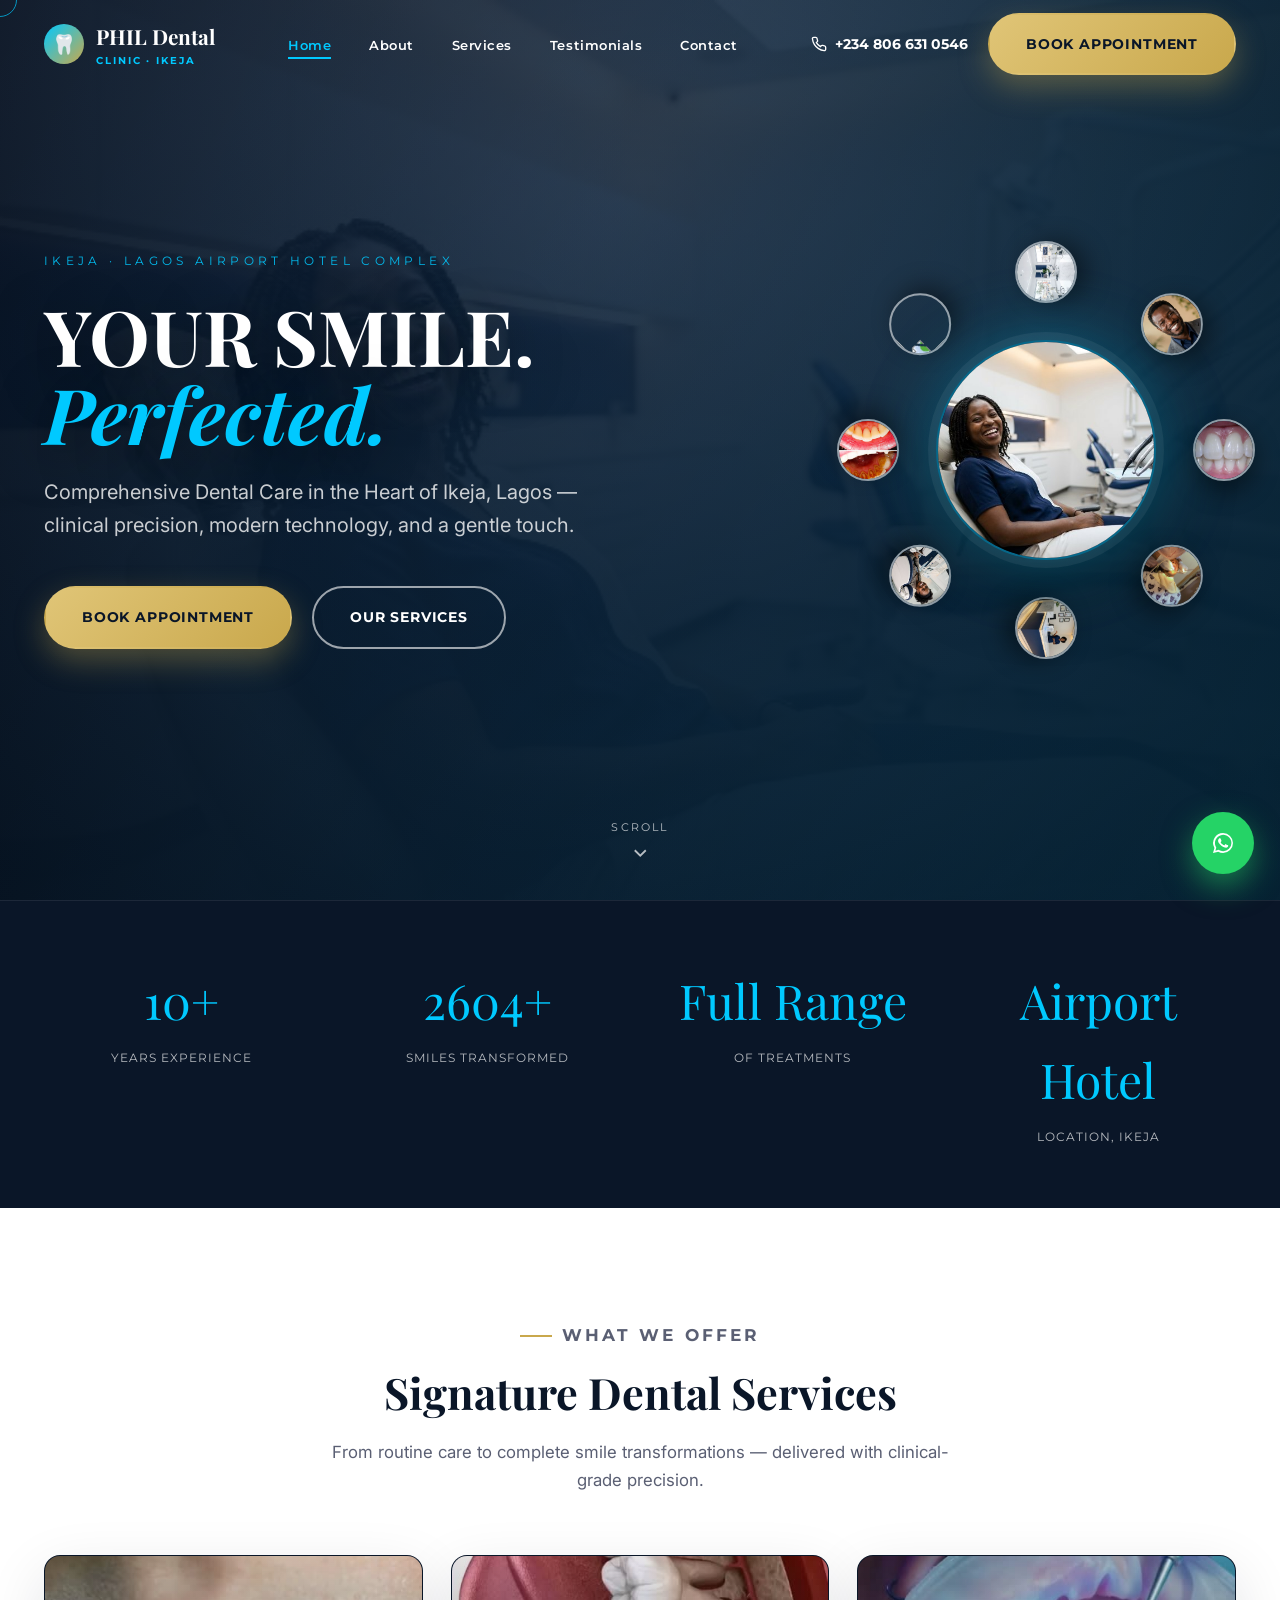
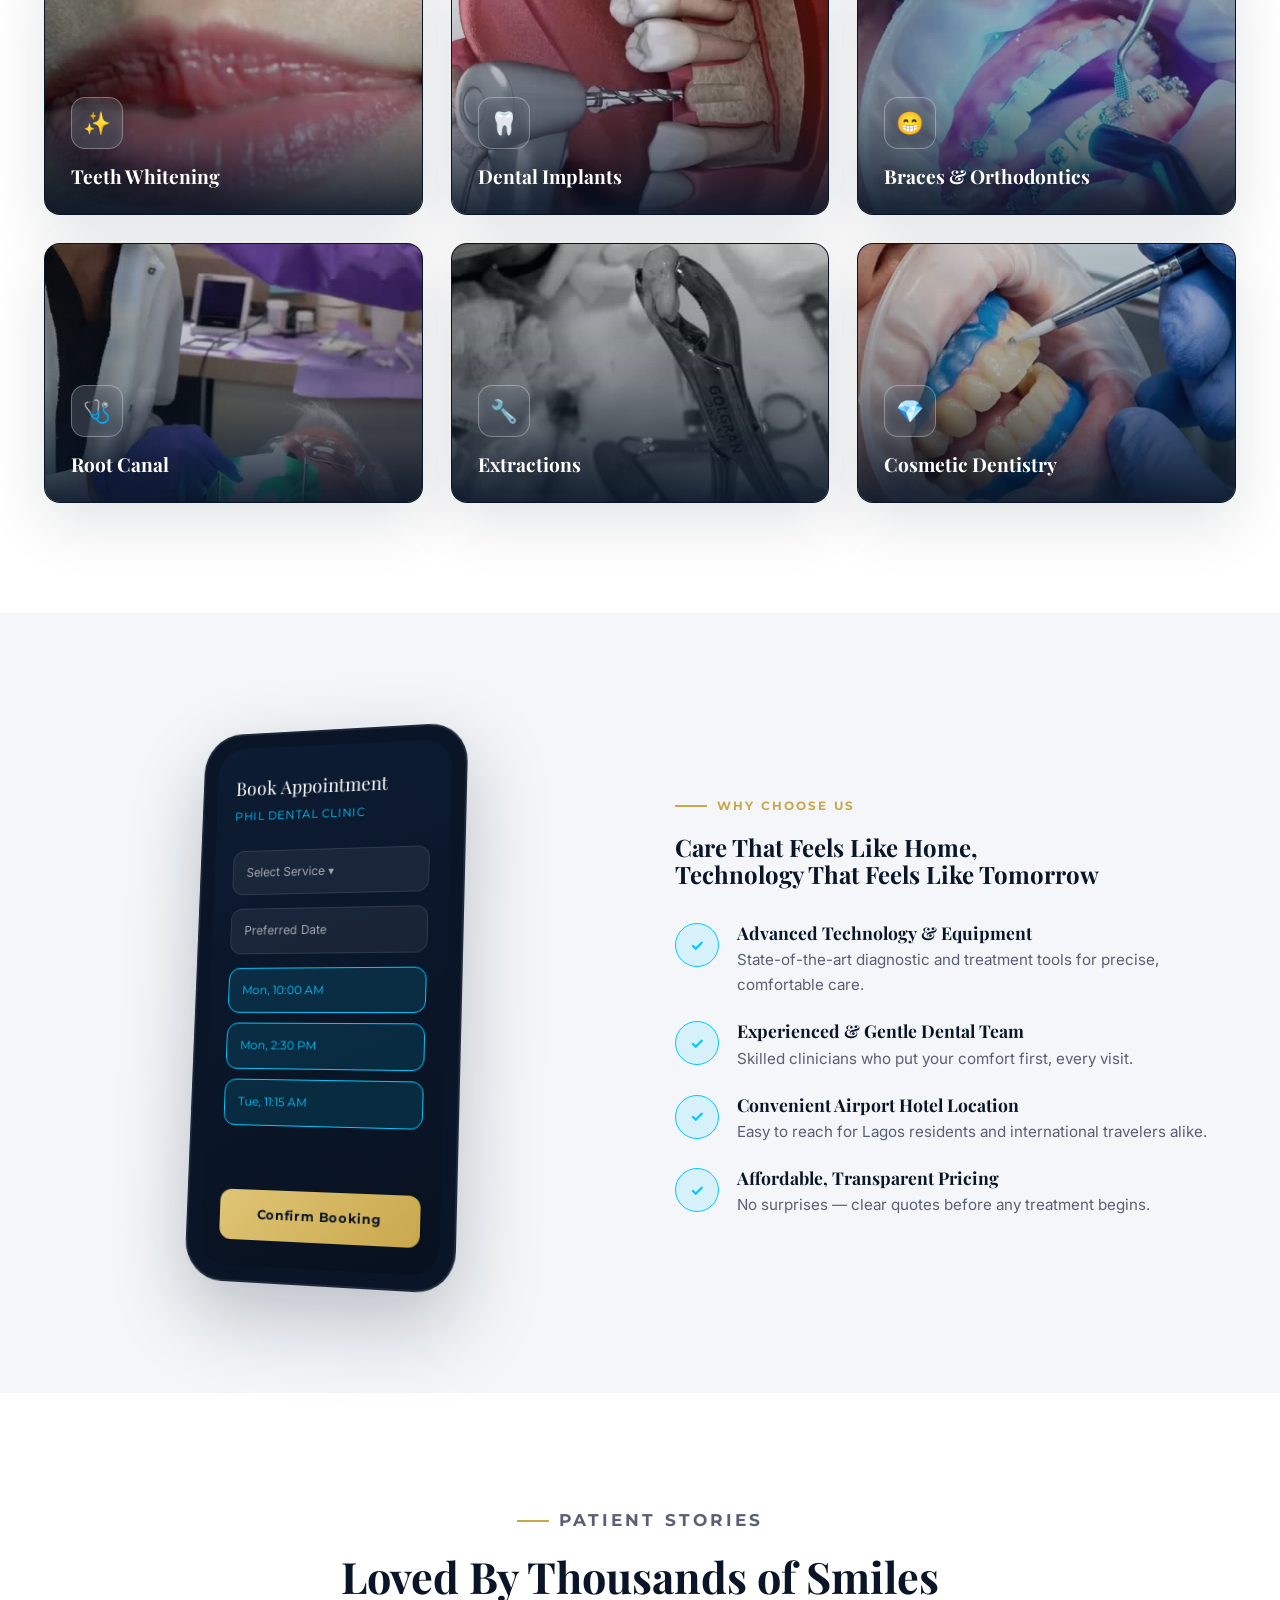
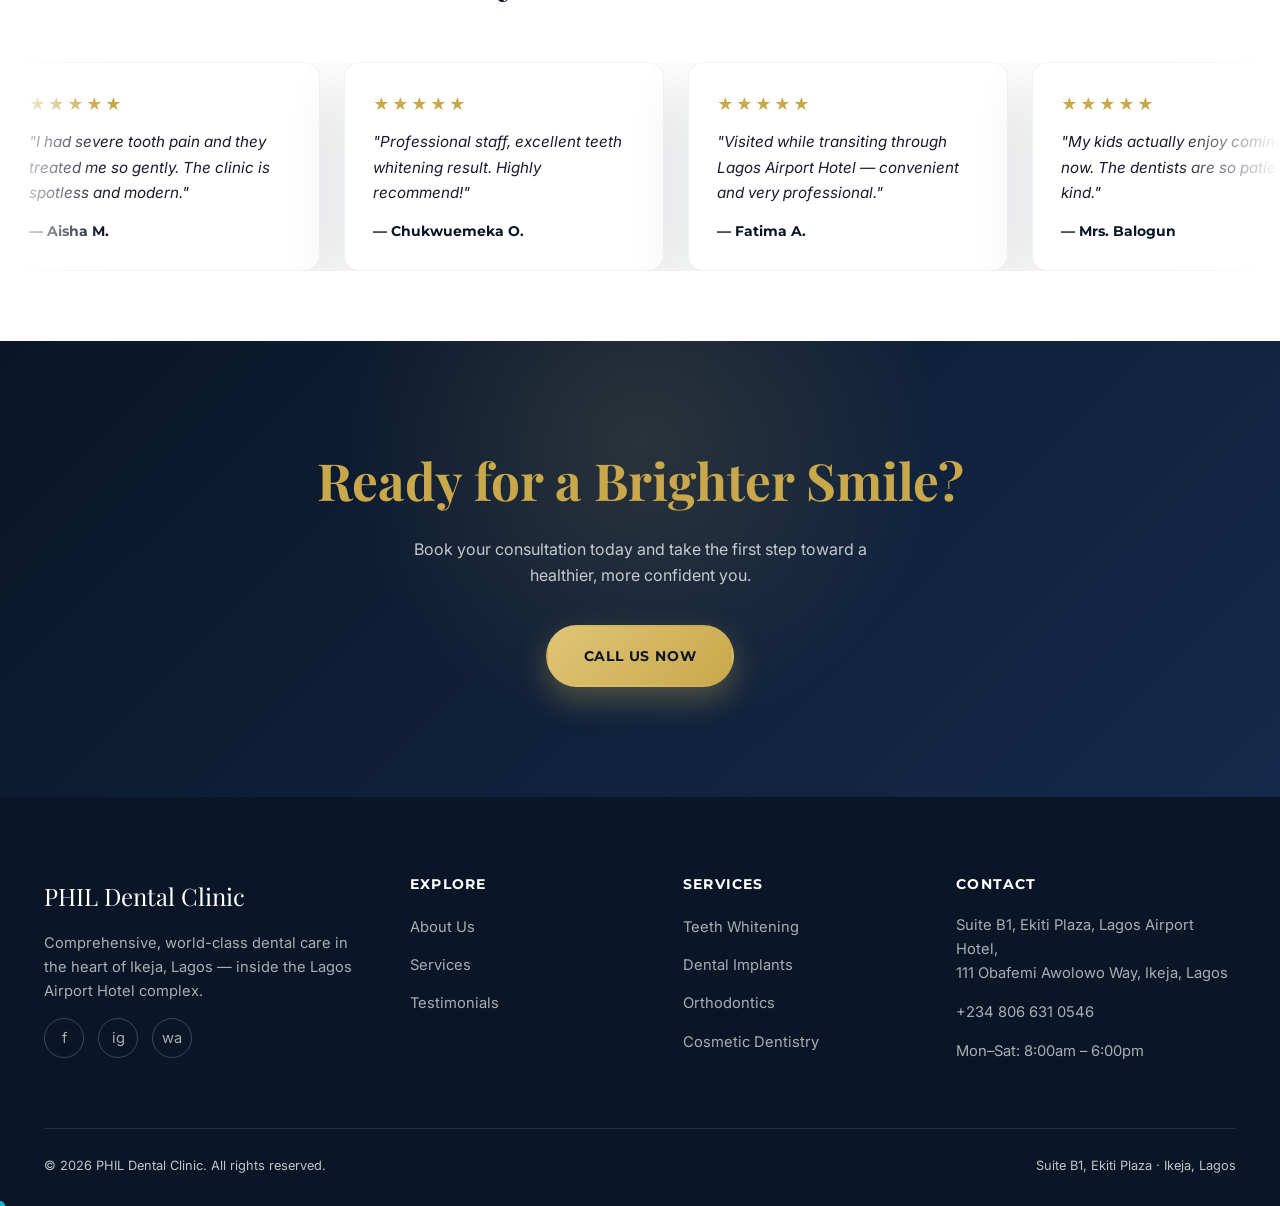
==== commit 1623a62b: "Play matching video inside each "What We Offer" service card Wires the 6 clinic videos into their ma" ====
--- a/index.html
+++ b/index.html
@@ -135,8 +135,14 @@
         <div class="flip-card reveal">
           <div class="flip-card-inner">
             <div class="flip-face flip-front">
-              <div class="service-icon">✨</div>
-              <h3>Teeth Whitening</h3>
+              <video class="service-video" autoplay muted loop playsinline preload="metadata" poster="images/poster-teeth-whitening.jpg">
+                <source src="videos/service-teeth-whitening.mp4" type="video/mp4">
+              </video>
+              <div class="service-video-scrim"></div>
+              <div class="service-video-content">
+                <div class="service-icon">✨</div>
+                <h3>Teeth Whitening</h3>
+              </div>
             </div>
             <div class="flip-face flip-back">
               <h3>Teeth Whitening</h3>
@@ -149,8 +155,14 @@
         <div class="flip-card reveal">
           <div class="flip-card-inner">
             <div class="flip-face flip-front">
-              <div class="service-icon">🦷</div>
-              <h3>Dental Implants</h3>
+              <video class="service-video" autoplay muted loop playsinline preload="metadata" poster="images/poster-dental-implants.jpg">
+                <source src="videos/service-dental-implants.mp4" type="video/mp4">
+              </video>
+              <div class="service-video-scrim"></div>
+              <div class="service-video-content">
+                <div class="service-icon">🦷</div>
+                <h3>Dental Implants</h3>
+              </div>
             </div>
             <div class="flip-face flip-back">
               <h3>Dental Implants</h3>
@@ -163,8 +175,14 @@
         <div class="flip-card reveal">
           <div class="flip-card-inner">
             <div class="flip-face flip-front">
-              <div class="service-icon">😁</div>
-              <h3>Braces &amp; Orthodontics</h3>
+              <video class="service-video" autoplay muted loop playsinline preload="metadata" poster="images/poster-orthodontics.jpg">
+                <source src="videos/service-orthodontics.mp4" type="video/mp4">
+              </video>
+              <div class="service-video-scrim"></div>
+              <div class="service-video-content">
+                <div class="service-icon">😁</div>
+                <h3>Braces &amp; Orthodontics</h3>
+              </div>
             </div>
             <div class="flip-face flip-back">
               <h3>Braces &amp; Orthodontics</h3>
@@ -177,8 +195,14 @@
         <div class="flip-card reveal">
           <div class="flip-card-inner">
             <div class="flip-face flip-front">
-              <div class="service-icon">🩺</div>
-              <h3>Root Canal</h3>
+              <video class="service-video" autoplay muted loop playsinline preload="metadata" poster="images/poster-root-canal.jpg">
+                <source src="videos/service-root-canal.mp4" type="video/mp4">
+              </video>
+              <div class="service-video-scrim"></div>
+              <div class="service-video-content">
+                <div class="service-icon">🩺</div>
+                <h3>Root Canal</h3>
+              </div>
             </div>
             <div class="flip-face flip-back">
               <h3>Root Canal Treatment</h3>
@@ -191,8 +215,14 @@
         <div class="flip-card reveal">
           <div class="flip-card-inner">
             <div class="flip-face flip-front">
-              <div class="service-icon">🔧</div>
-              <h3>Extractions</h3>
+              <video class="service-video" autoplay muted loop playsinline preload="metadata" poster="images/poster-extractions.jpg">
+                <source src="videos/service-extractions.mp4" type="video/mp4">
+              </video>
+              <div class="service-video-scrim"></div>
+              <div class="service-video-content">
+                <div class="service-icon">🔧</div>
+                <h3>Extractions</h3>
+              </div>
             </div>
             <div class="flip-face flip-back">
               <h3>Tooth Extraction</h3>
@@ -205,8 +235,14 @@
         <div class="flip-card reveal">
           <div class="flip-card-inner">
             <div class="flip-face flip-front">
-              <div class="service-icon">💎</div>
-              <h3>Cosmetic Dentistry</h3>
+              <video class="service-video" autoplay muted loop playsinline preload="metadata" poster="images/poster-cosmetic-dentistry.jpg">
+                <source src="videos/service-cosmetic-dentistry.mp4" type="video/mp4">
+              </video>
+              <div class="service-video-scrim"></div>
+              <div class="service-video-content">
+                <div class="service-icon">💎</div>
+                <h3>Cosmetic Dentistry</h3>
+              </div>
             </div>
             <div class="flip-face flip-back">
               <h3>Cosmetic Dentistry</h3>
--- a/css/components.css
+++ b/css/components.css
@@ -37,23 +37,59 @@
 }
 
 .flip-front {
-  background: linear-gradient(155deg, #ffffff, #f4f6f9);
+  background: var(--color-primary);
   border: 1px solid rgba(10,22,40,0.06);
   box-shadow: var(--shadow-soft);
+  padding: 0;
+  display: block;
+  overflow: hidden;
+}
+
+.service-video {
+  position: absolute;
+  inset: 0;
+  width: 100%;
+  height: 100%;
+  object-fit: cover;
+  z-index: 0;
+}
+
+.service-video-scrim {
+  position: absolute;
+  inset: 0;
+  z-index: 1;
+  background: linear-gradient(180deg, rgba(10,22,40,0.1) 0%, rgba(10,22,40,0.35) 55%, rgba(10,22,40,0.92) 100%);
+}
+
+.service-video-content {
+  position: relative;
+  z-index: 2;
+  height: 100%;
+  padding: 26px;
+  display: flex;
+  flex-direction: column;
+  justify-content: flex-end;
   align-items: flex-start;
 }
 
-.flip-front .service-icon {
-  width: 60px; height: 60px;
-  border-radius: 16px;
-  background: linear-gradient(135deg, var(--color-accent), #0091b3);
+.service-video-content .service-icon {
+  width: 52px; height: 52px;
+  border-radius: 14px;
+  background: rgba(255,255,255,0.14);
+  backdrop-filter: blur(6px);
+  -webkit-backdrop-filter: blur(6px);
+  border: 1px solid rgba(255,255,255,0.3);
   display: flex; align-items: center; justify-content: center;
-  font-size: 1.6rem;
-  margin-bottom: 20px;
+  font-size: 1.4rem;
+  margin-bottom: 16px;
+}
+
+.flip-front h3 {
+  font-size: 1.2rem;
+  margin-bottom: 0;
   color: var(--color-white);
-}
-
-.flip-front h3 { font-size: 1.25rem; margin-bottom: 0; }
+  text-shadow: 0 4px 18px rgba(0,0,0,0.55);
+}
 
 .flip-back {
   background: var(--color-primary);
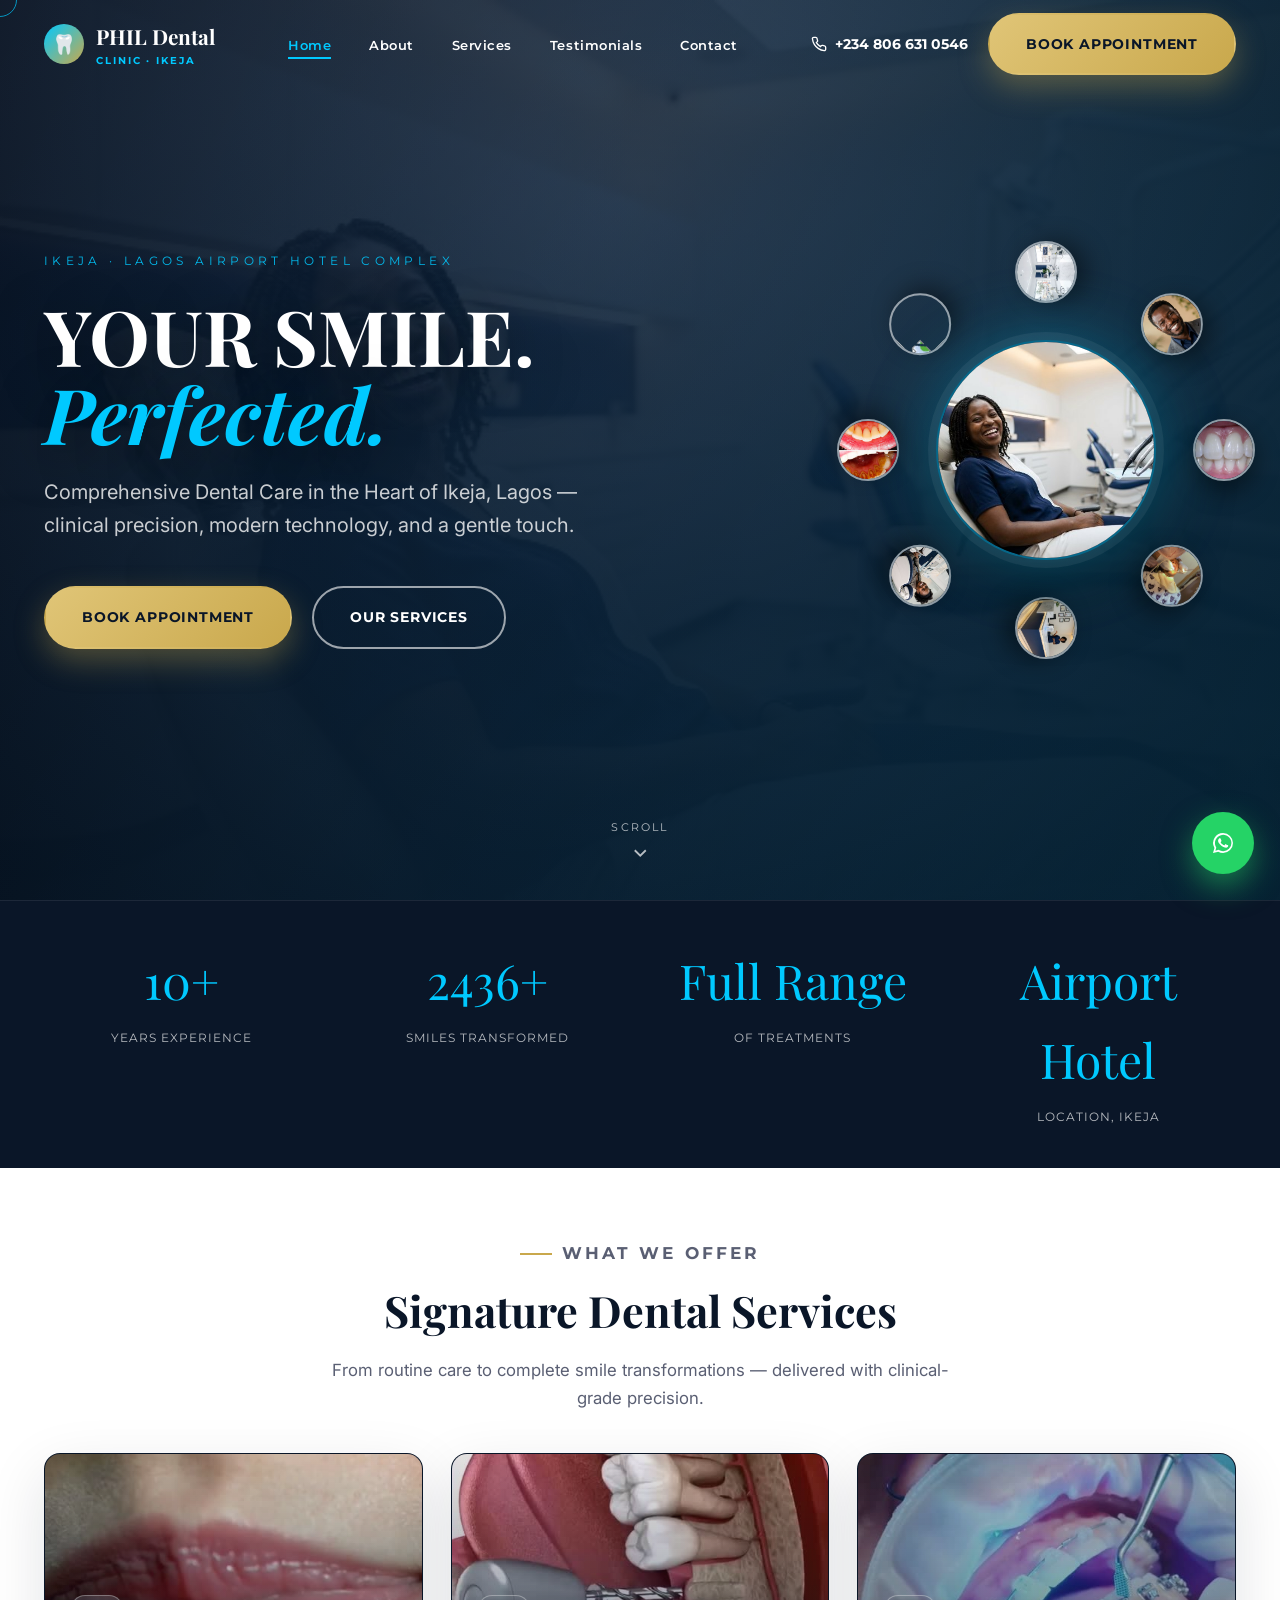
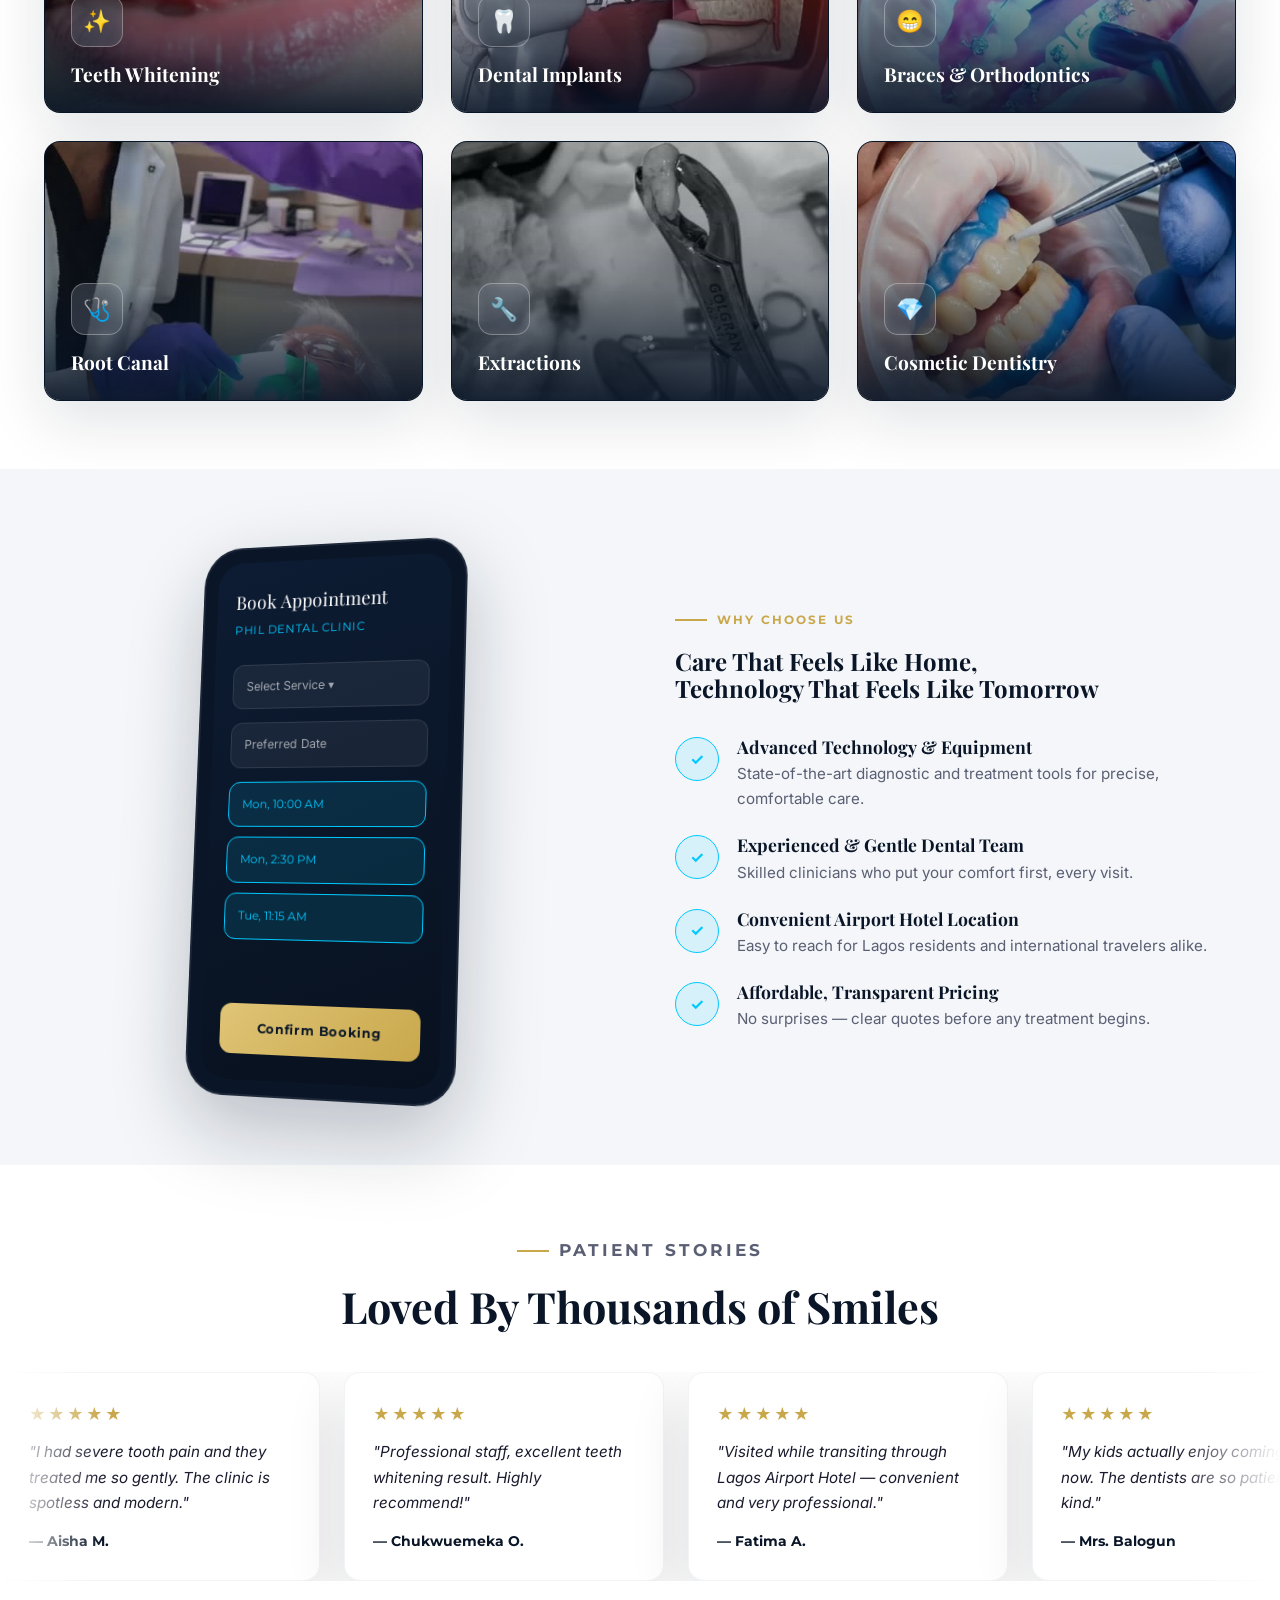
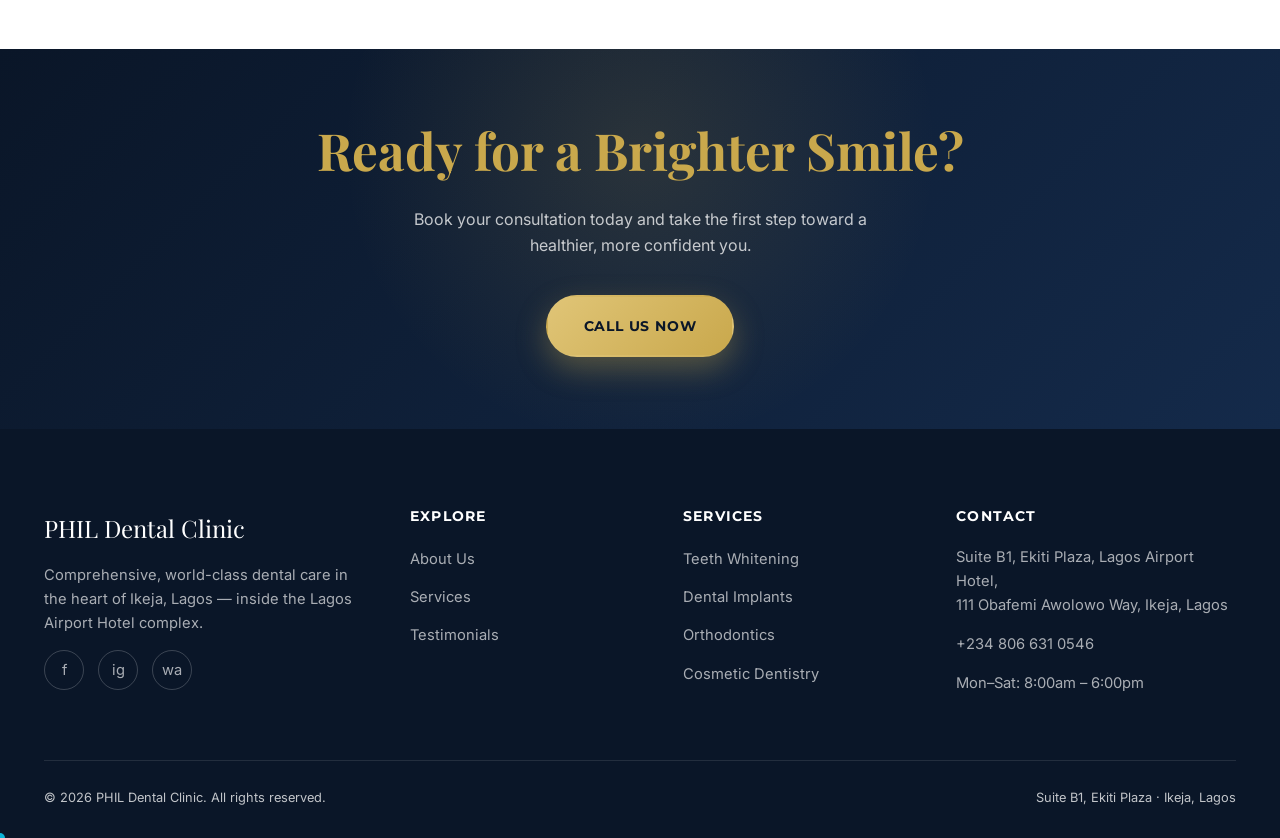
==== commit 0792c14c: "Tighten vertical spacing between sections site-wide Reduces the oversized gaps between segments acro" ====
--- a/index.html
+++ b/index.html
@@ -313,7 +313,7 @@
   </section>
 
   <!-- TESTIMONIAL STRIP -->
-  <section class="section-pad" style="padding-bottom:70px;">
+  <section class="section-pad">
     <div class="container">
       <div class="section-head reveal">
         <p class="eyebrow">Patient Stories</p>
--- a/css/global.css
+++ b/css/global.css
@@ -92,8 +92,8 @@
 
 section { position: relative; }
 
-.section-pad { padding: 110px 0; }
-@media (max-width: 768px) { .section-pad { padding: 70px 0; } }
+.section-pad { padding: 68px 0; }
+@media (max-width: 768px) { .section-pad { padding: 44px 0; } }
 
 .bg-neutral { background: var(--color-neutral); }
 .bg-navy { background: var(--color-primary); color: var(--color-white); }
@@ -316,7 +316,7 @@
 /* ---------- Page hero (interior pages) ---------- */
 .page-hero {
   background: var(--color-primary);
-  padding: calc(var(--nav-height) + 90px) 0 90px;
+  padding: calc(var(--nav-height) + 56px) 0 56px;
   position: relative;
   overflow: hidden;
   color: var(--color-white);
@@ -516,7 +516,7 @@
 .reveal.in-view { opacity: 1; transform: translateY(0); }
 
 /* ---------- Section heading helper ---------- */
-.section-head { max-width: 640px; margin: 0 auto 60px; text-align: center; }
+.section-head { max-width: 640px; margin: 0 auto 40px; text-align: center; }
 .section-head h2 { font-size: clamp(1.9rem, 4vw, 2.7rem); }
 .section-head p { color: var(--color-text-muted); font-size: 1.05rem; }
 
--- a/css/hero.css
+++ b/css/hero.css
@@ -228,7 +228,7 @@
 /* ---------- Stats bar ---------- */
 .stats-bar {
   background: var(--color-primary);
-  padding: 60px 0;
+  padding: 40px 0;
   border-top: 1px solid rgba(255,255,255,0.08);
 }
 
@@ -265,7 +265,7 @@
 /* ---------- CTA Banner ---------- */
 .cta-banner {
   background: linear-gradient(135deg, #0A1628, #142a4a);
-  padding: 110px 0;
+  padding: 72px 0;
   text-align: center;
   position: relative;
   overflow: hidden;
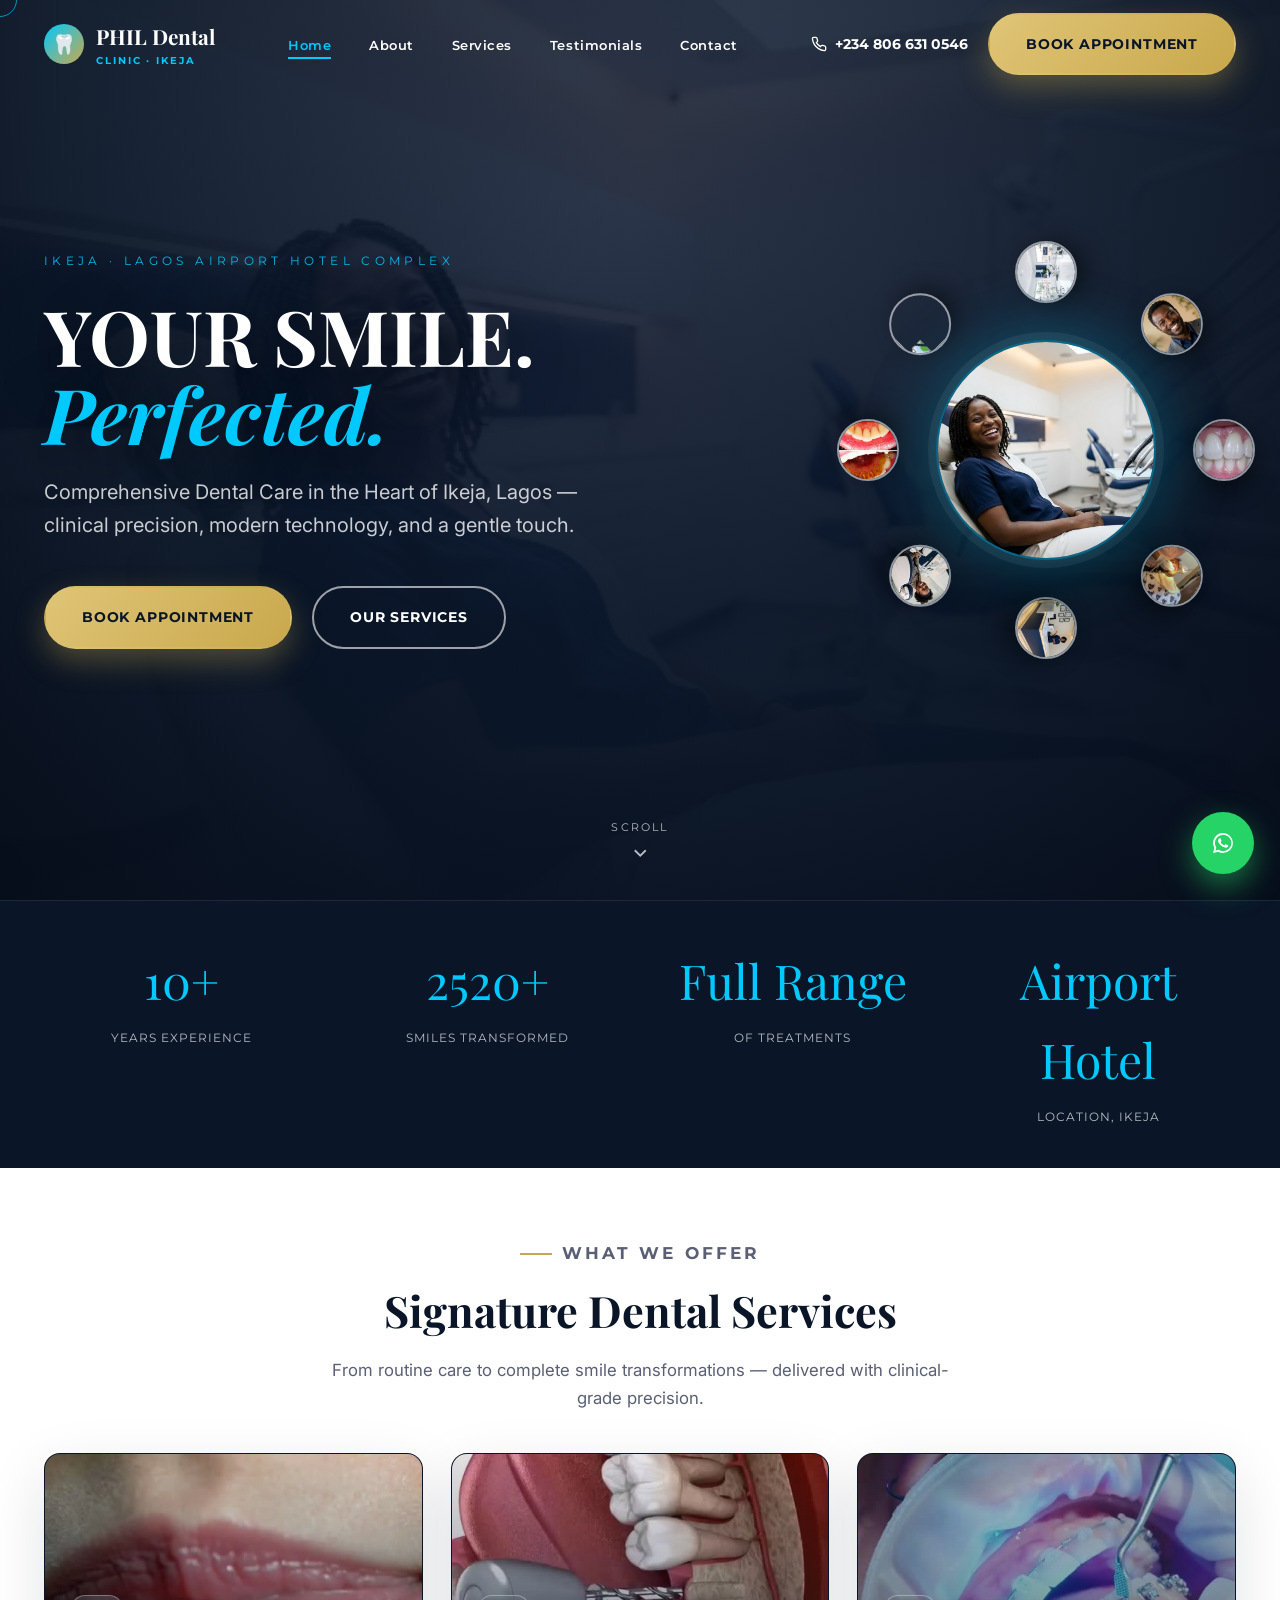
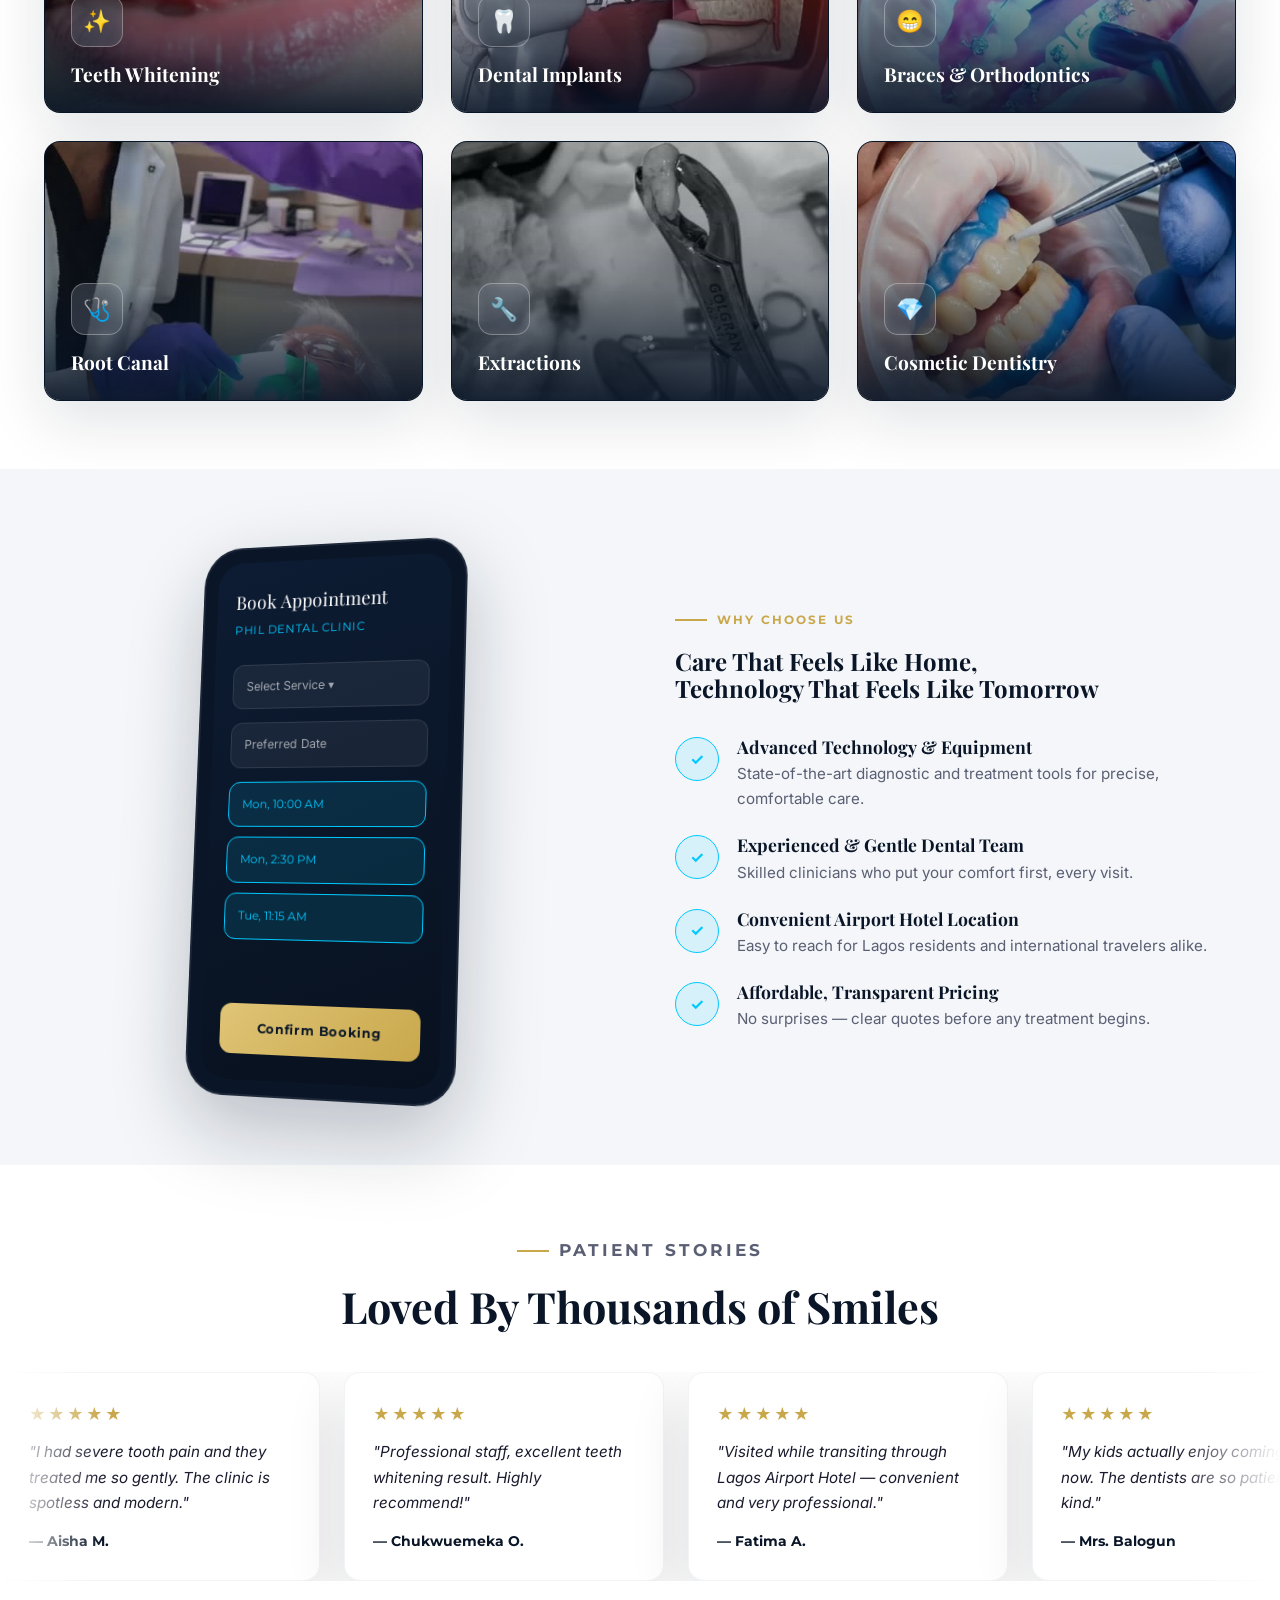
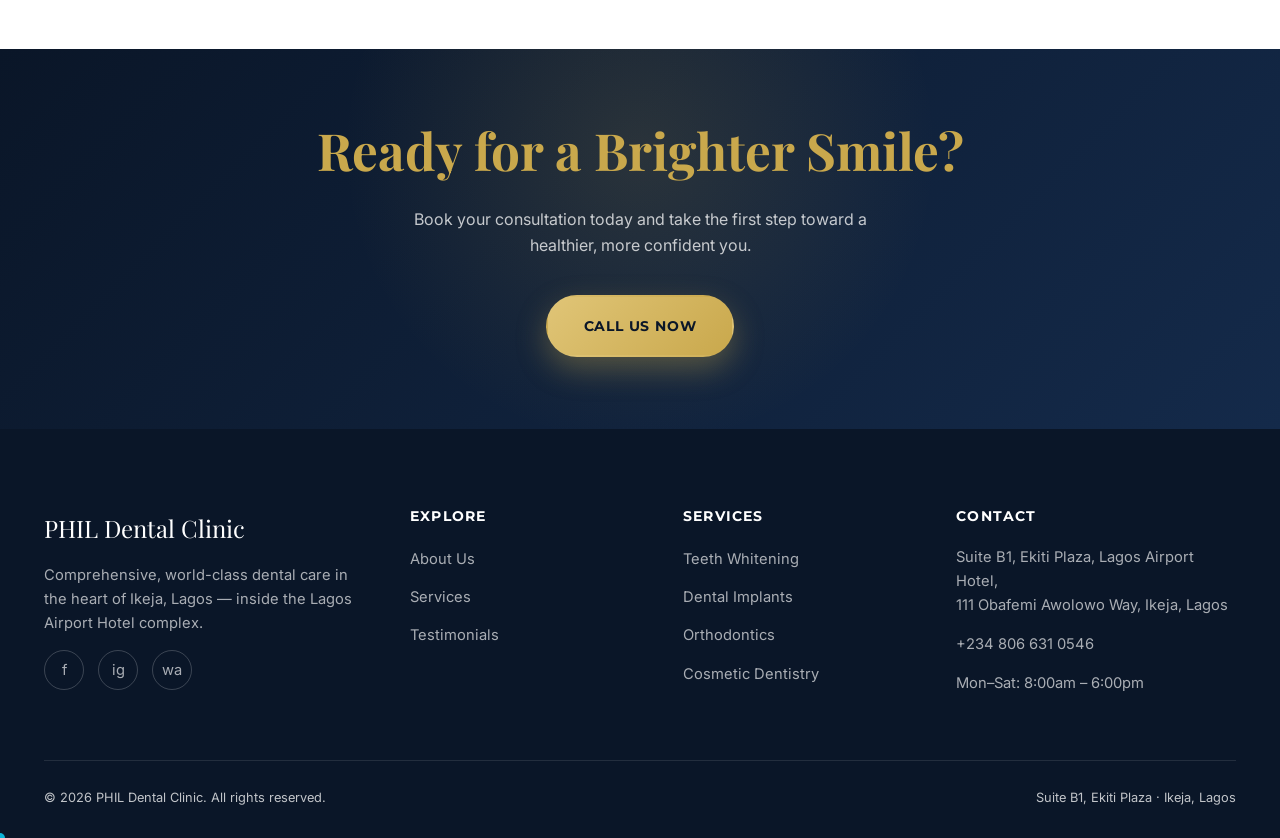
==== commit 8a320867: "Mobile performance pass: skip heavy assets, shrink video, trim JS - Compress all 7 clinic videos (sc" ====
--- a/index.html
+++ b/index.html
@@ -12,7 +12,8 @@
 <link rel="icon" href="data:image/svg+xml,<svg xmlns=%22http://www.w3.org/2000/svg%22 viewBox=%220 0 100 100%22><text y=%22.9em%22 font-size=%2290%22>🦷</text></svg>">
 <link rel="preconnect" href="https://fonts.googleapis.com">
 <link rel="preconnect" href="https://fonts.gstatic.com" crossorigin>
-<link href="https://fonts.googleapis.com/css2?family=Playfair+Display:wght@500;600;700;800&family=Inter:wght@400;500;600;700&family=Montserrat:wght@600;700;800&display=swap" rel="stylesheet">
+<link rel="preconnect" href="https://images.unsplash.com" crossorigin>
+<link href="https://fonts.googleapis.com/css2?family=Playfair+Display:ital,wght@0,700;1,700&family=Inter:wght@400;600;700&family=Montserrat:wght@400;600;700&display=swap" rel="stylesheet">
 <link rel="stylesheet" href="css/global.css">
 <link rel="stylesheet" href="css/hero.css">
 <link rel="stylesheet" href="css/components.css">
@@ -76,8 +77,8 @@
           </div>
         </div>
         <div class="hero-orbit" aria-hidden="true">
-          <video class="orbit-video" autoplay muted loop playsinline poster="images/hero-banner.jpg">
-            <source src="videos/hero-video.mp4" type="video/mp4">
+          <video class="orbit-video" muted loop playsinline preload="none" poster="images/hero-banner.jpg">
+            <source data-src="videos/hero-video.mp4" type="video/mp4">
           </video>
           <div class="orbit-ring">
             <div class="orbit-item" style="--angle:0deg"><img src="images/gallery-smile-teeth.jpg" alt="" loading="lazy"></div>
@@ -135,8 +136,8 @@
         <div class="flip-card reveal">
           <div class="flip-card-inner">
             <div class="flip-face flip-front">
-              <video class="service-video" autoplay muted loop playsinline preload="metadata" poster="images/poster-teeth-whitening.jpg">
-                <source src="videos/service-teeth-whitening.mp4" type="video/mp4">
+              <video class="service-video" muted loop playsinline preload="none" poster="images/poster-teeth-whitening.jpg">
+                <source data-src="videos/service-teeth-whitening.mp4" type="video/mp4">
               </video>
               <div class="service-video-scrim"></div>
               <div class="service-video-content">
@@ -155,8 +156,8 @@
         <div class="flip-card reveal">
           <div class="flip-card-inner">
             <div class="flip-face flip-front">
-              <video class="service-video" autoplay muted loop playsinline preload="metadata" poster="images/poster-dental-implants.jpg">
-                <source src="videos/service-dental-implants.mp4" type="video/mp4">
+              <video class="service-video" muted loop playsinline preload="none" poster="images/poster-dental-implants.jpg">
+                <source data-src="videos/service-dental-implants.mp4" type="video/mp4">
               </video>
               <div class="service-video-scrim"></div>
               <div class="service-video-content">
@@ -175,8 +176,8 @@
         <div class="flip-card reveal">
           <div class="flip-card-inner">
             <div class="flip-face flip-front">
-              <video class="service-video" autoplay muted loop playsinline preload="metadata" poster="images/poster-orthodontics.jpg">
-                <source src="videos/service-orthodontics.mp4" type="video/mp4">
+              <video class="service-video" muted loop playsinline preload="none" poster="images/poster-orthodontics.jpg">
+                <source data-src="videos/service-orthodontics.mp4" type="video/mp4">
               </video>
               <div class="service-video-scrim"></div>
               <div class="service-video-content">
@@ -195,8 +196,8 @@
         <div class="flip-card reveal">
           <div class="flip-card-inner">
             <div class="flip-face flip-front">
-              <video class="service-video" autoplay muted loop playsinline preload="metadata" poster="images/poster-root-canal.jpg">
-                <source src="videos/service-root-canal.mp4" type="video/mp4">
+              <video class="service-video" muted loop playsinline preload="none" poster="images/poster-root-canal.jpg">
+                <source data-src="videos/service-root-canal.mp4" type="video/mp4">
               </video>
               <div class="service-video-scrim"></div>
               <div class="service-video-content">
@@ -215,8 +216,8 @@
         <div class="flip-card reveal">
           <div class="flip-card-inner">
             <div class="flip-face flip-front">
-              <video class="service-video" autoplay muted loop playsinline preload="metadata" poster="images/poster-extractions.jpg">
-                <source src="videos/service-extractions.mp4" type="video/mp4">
+              <video class="service-video" muted loop playsinline preload="none" poster="images/poster-extractions.jpg">
+                <source data-src="videos/service-extractions.mp4" type="video/mp4">
               </video>
               <div class="service-video-scrim"></div>
               <div class="service-video-content">
@@ -235,8 +236,8 @@
         <div class="flip-card reveal">
           <div class="flip-card-inner">
             <div class="flip-face flip-front">
-              <video class="service-video" autoplay muted loop playsinline preload="metadata" poster="images/poster-cosmetic-dentistry.jpg">
-                <source src="videos/service-cosmetic-dentistry.mp4" type="video/mp4">
+              <video class="service-video" muted loop playsinline preload="none" poster="images/poster-cosmetic-dentistry.jpg">
+                <source data-src="videos/service-cosmetic-dentistry.mp4" type="video/mp4">
               </video>
               <div class="service-video-scrim"></div>
               <div class="service-video-content">
@@ -435,13 +436,26 @@
   <svg viewBox="0 0 24 24" fill="white"><path d="M17.6 6.32A7.85 7.85 0 0012.05 4a7.94 7.94 0 00-6.9 11.9L4 20l4.2-1.1a7.9 7.9 0 003.85 1h0a7.94 7.94 0 007.94-7.94 7.9 7.9 0 00-2.4-5.64zm-5.55 12.2a6.6 6.6 0 01-3.36-.92l-.24-.14-2.5.66.67-2.44-.16-.25a6.6 6.6 0 1112.28-3.5 6.6 6.6 0 01-6.69 6.6zm3.62-4.94c-.2-.1-1.17-.58-1.35-.64-.18-.07-.31-.1-.45.1-.13.2-.51.64-.62.77-.11.13-.23.15-.42.05-.2-.1-.83-.3-1.58-.97a5.9 5.9 0 01-1.09-1.36c-.11-.2-.01-.3.09-.4.09-.1.2-.23.3-.35.1-.11.13-.2.2-.33.06-.13.03-.25-.02-.35-.05-.1-.45-1.08-.61-1.48-.16-.39-.33-.33-.45-.34h-.38c-.13 0-.35.05-.53.25-.18.2-.7.68-.7 1.66s.72 1.93.82 2.06c.1.13 1.4 2.15 3.4 3.01.47.2.85.33 1.14.42.48.15.91.13 1.26.08.38-.06 1.17-.48 1.34-.94.16-.46.16-.86.11-.94-.05-.09-.18-.14-.38-.24z"/></svg>
 </a>
 
-<script src="https://unpkg.com/three@0.160.0/build/three.min.js"></script>
-<script src="https://unpkg.com/gsap@3.12.5/dist/gsap.min.js"></script>
-<script src="https://unpkg.com/gsap@3.12.5/dist/ScrollTrigger.min.js"></script>
-<script src="https://unpkg.com/vanilla-tilt@1.8.1/dist/vanilla-tilt.min.js"></script>
 <script src="https://unpkg.com/countup.js@2.8.0/dist/countUp.umd.js"></script>
-<script src="js/three-hero.js"></script>
 <script src="js/animations.js"></script>
 <script src="js/main.js"></script>
+<script>
+  // Three.js hero scene is heavy (~600KB) — only fetch it for pointer-driven,
+  // wide-enough screens. Mobile/touch/reduced-motion visitors never pay for it.
+  (function () {
+    var skip = window.innerWidth < 768 ||
+      window.matchMedia('(hover: none)').matches ||
+      window.matchMedia('(prefers-reduced-motion: reduce)').matches;
+    if (skip) return;
+    var three = document.createElement('script');
+    three.src = 'https://unpkg.com/three@0.160.0/build/three.min.js';
+    three.onload = function () {
+      var heroScript = document.createElement('script');
+      heroScript.src = 'js/three-hero.js';
+      document.body.appendChild(heroScript);
+    };
+    document.body.appendChild(three);
+  })();
+</script>
 </body>
 </html>
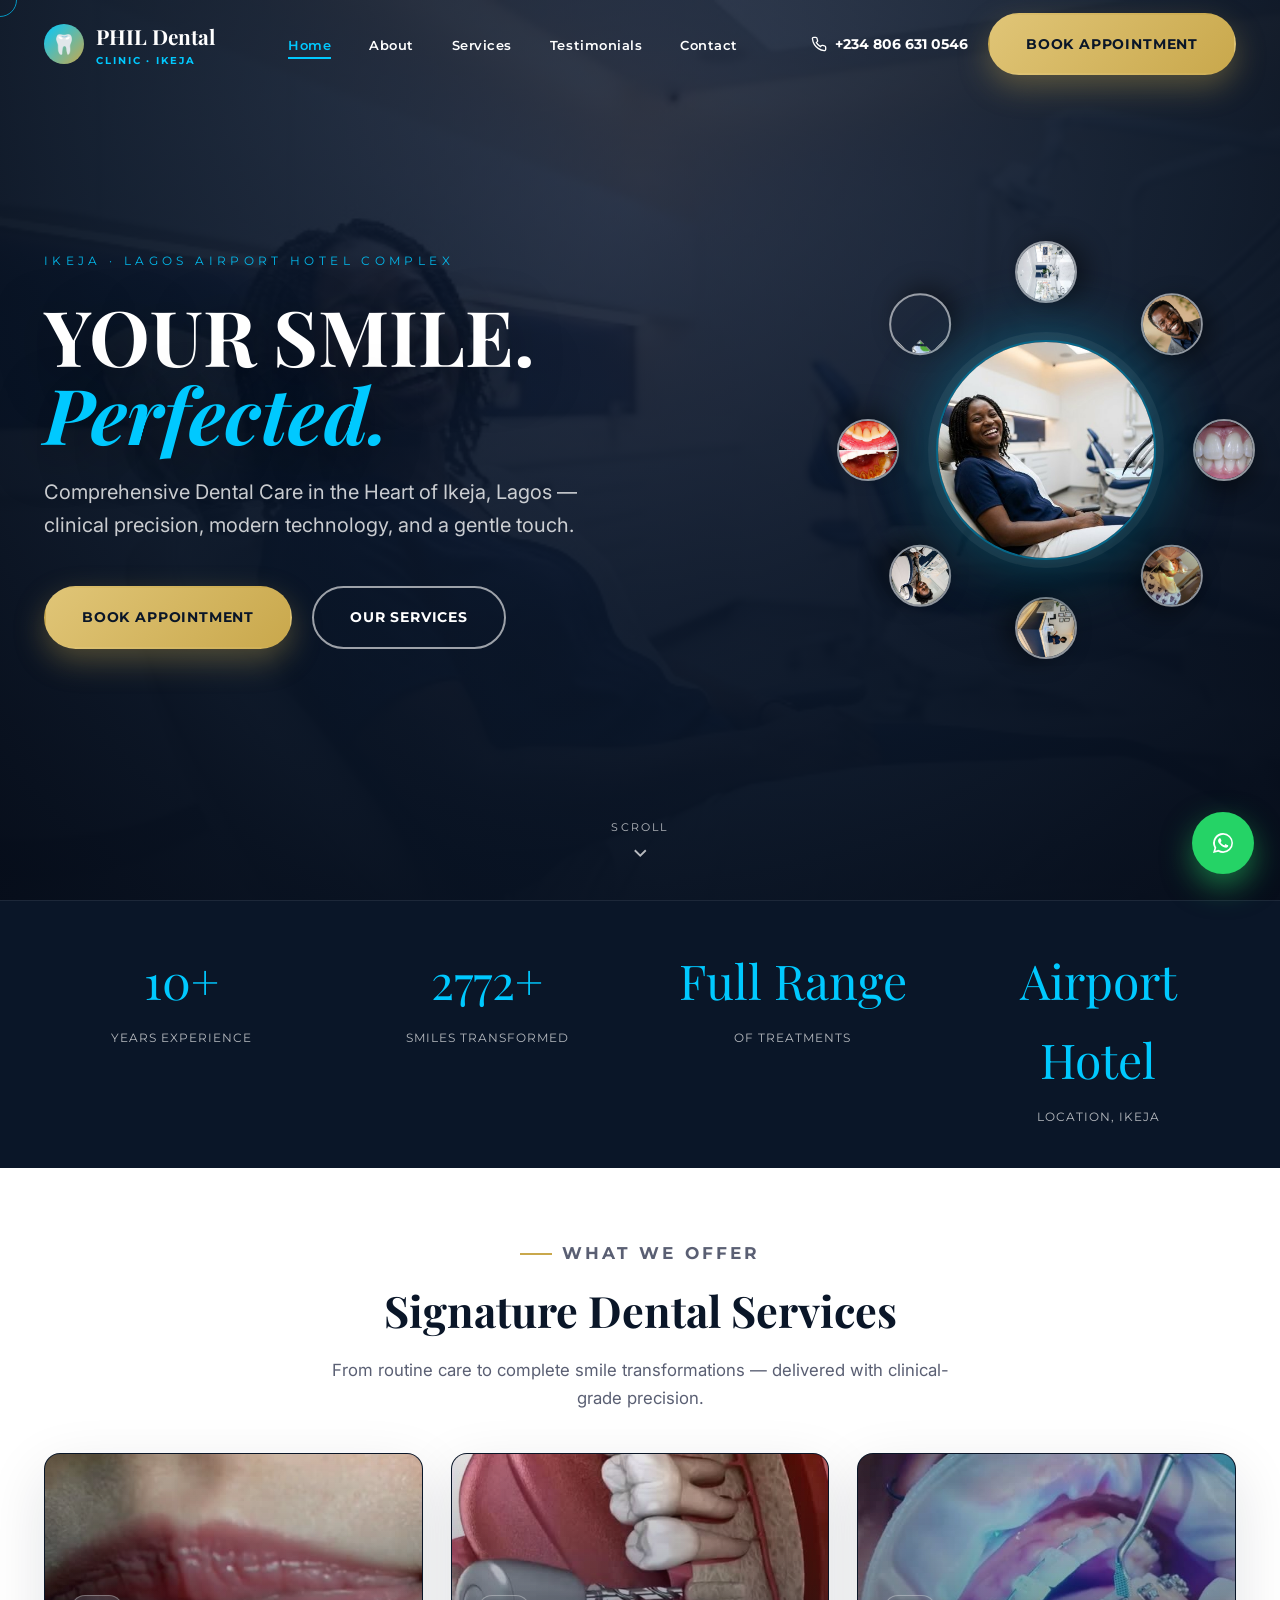
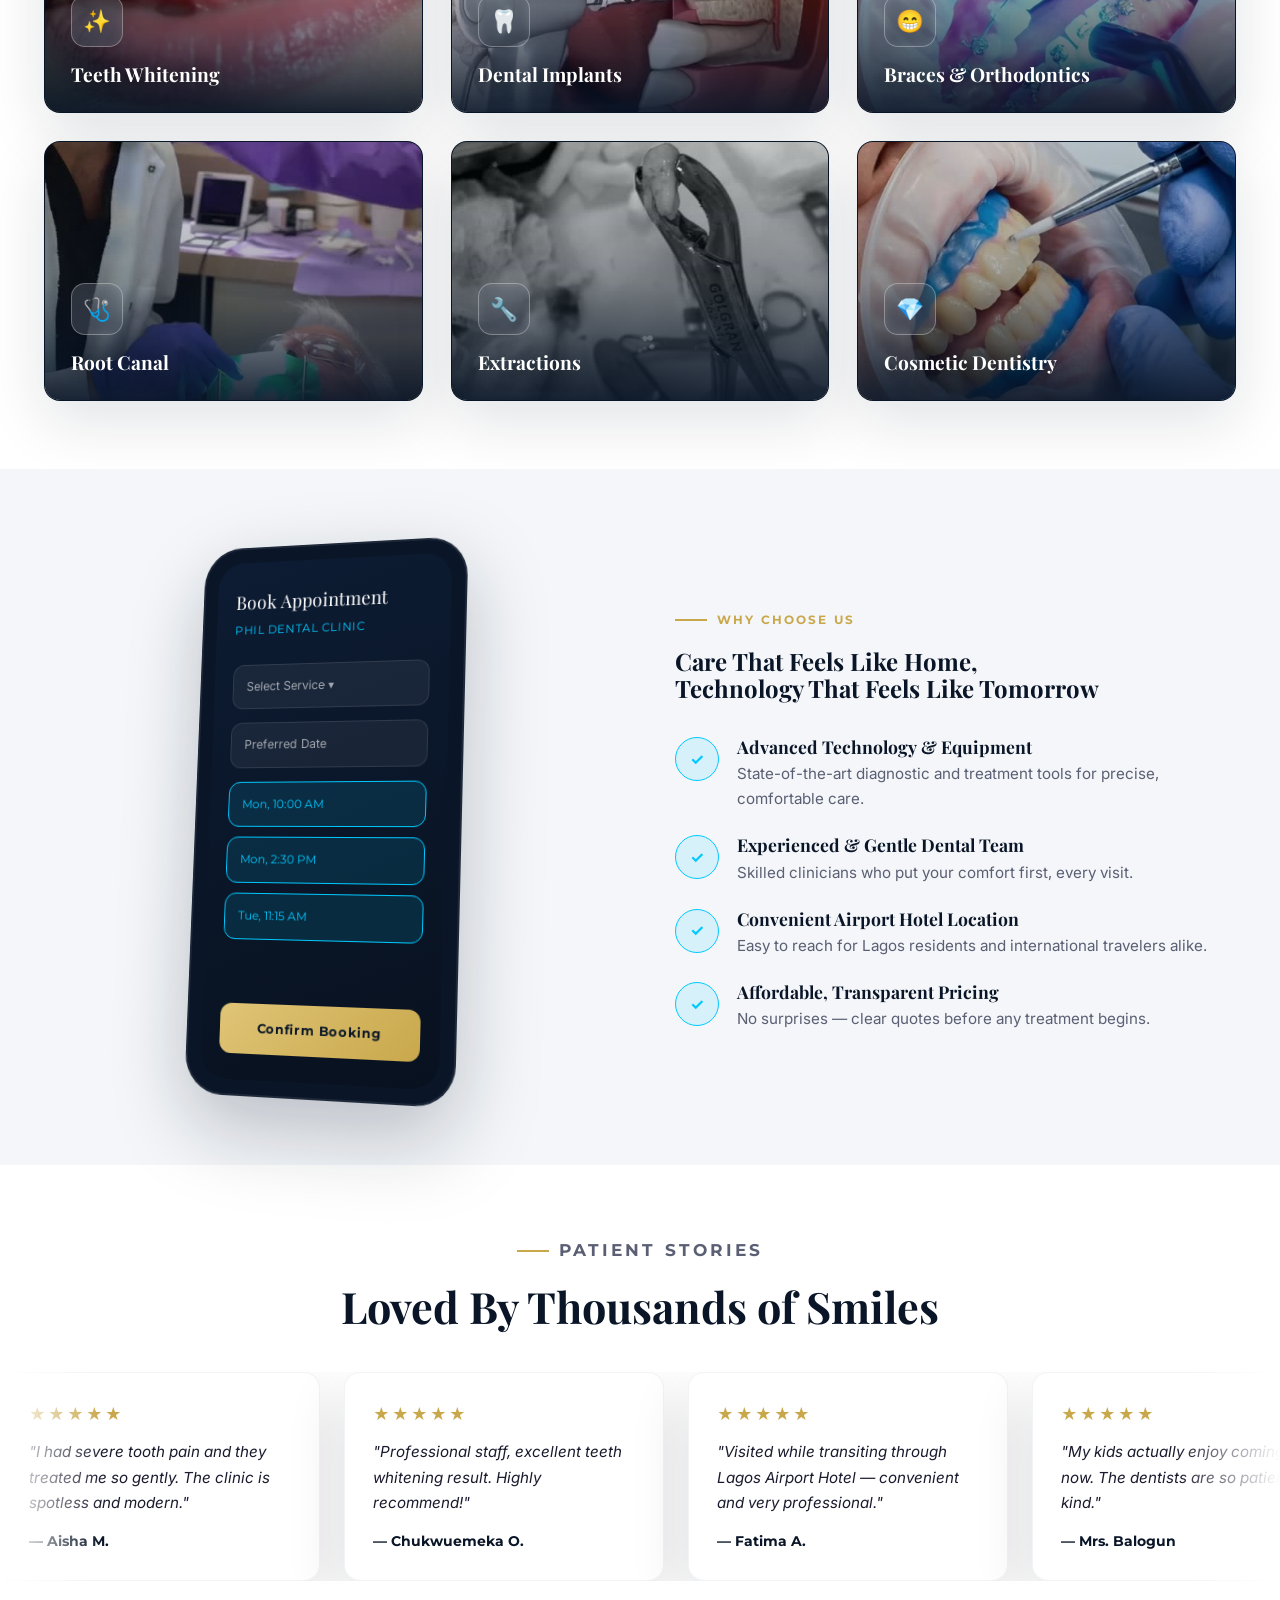
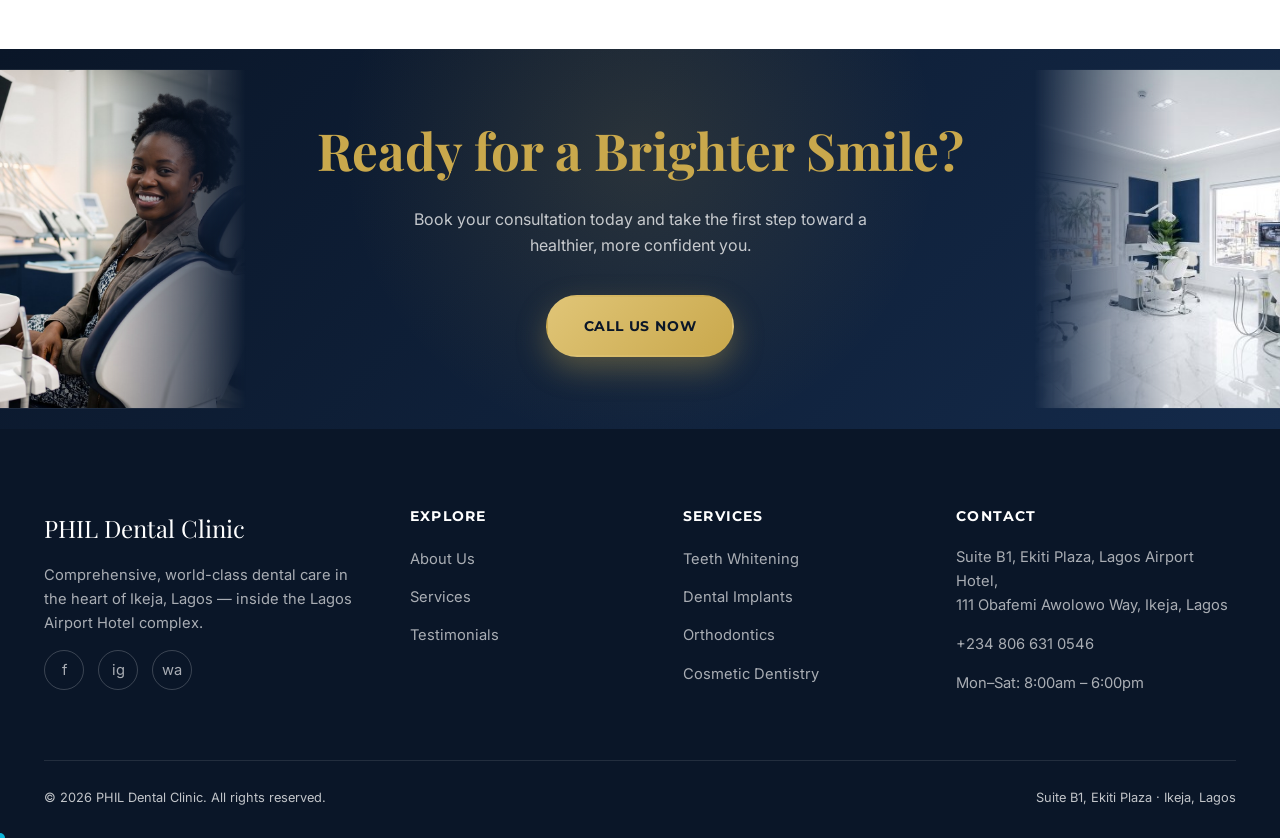
==== commit c41e04b2: "Add flanking clinic photos to the CTA banner's empty side gaps Places a patient-smile photo and a cl" ====
--- a/index.html
+++ b/index.html
@@ -380,6 +380,8 @@
 
   <!-- CTA BANNER -->
   <section class="cta-banner">
+    <img src="images/patient-smile-full.jpg" alt="" class="cta-banner-img cta-banner-img-left" loading="lazy" aria-hidden="true">
+    <img src="images/clinic-interior-about.jpg" alt="" class="cta-banner-img cta-banner-img-right" loading="lazy" aria-hidden="true">
     <div class="container">
       <h2>Ready for a Brighter Smile?</h2>
       <p>Book your consultation today and take the first step toward a healthier, more confident you.</p>
--- a/css/hero.css
+++ b/css/hero.css
@@ -280,6 +280,39 @@
   transform: translateX(-50%);
 }
 
+.cta-banner-img {
+  position: absolute;
+  top: 50%;
+  transform: translateY(-50%);
+  width: 300px;
+  height: 340px;
+  object-fit: cover;
+  border-radius: var(--radius-lg);
+  z-index: 1;
+  box-shadow: 0 30px 80px rgba(0,0,0,0.55);
+  border: 1px solid rgba(255,255,255,0.08);
+}
+
+.cta-banner-img-left {
+  left: -30px;
+  mask-image: linear-gradient(to right, black 45%, transparent 92%);
+  -webkit-mask-image: linear-gradient(to right, black 45%, transparent 92%);
+}
+
+.cta-banner-img-right {
+  right: -30px;
+  mask-image: linear-gradient(to left, black 45%, transparent 92%);
+  -webkit-mask-image: linear-gradient(to left, black 45%, transparent 92%);
+}
+
+@media (max-width: 1180px) {
+  .cta-banner-img { width: 220px; height: 260px; }
+}
+
+@media (max-width: 980px) {
+  .cta-banner-img { display: none; }
+}
+
 .cta-banner h2 {
   color: var(--color-gold);
   font-size: clamp(2rem, 5vw, 3.2rem);
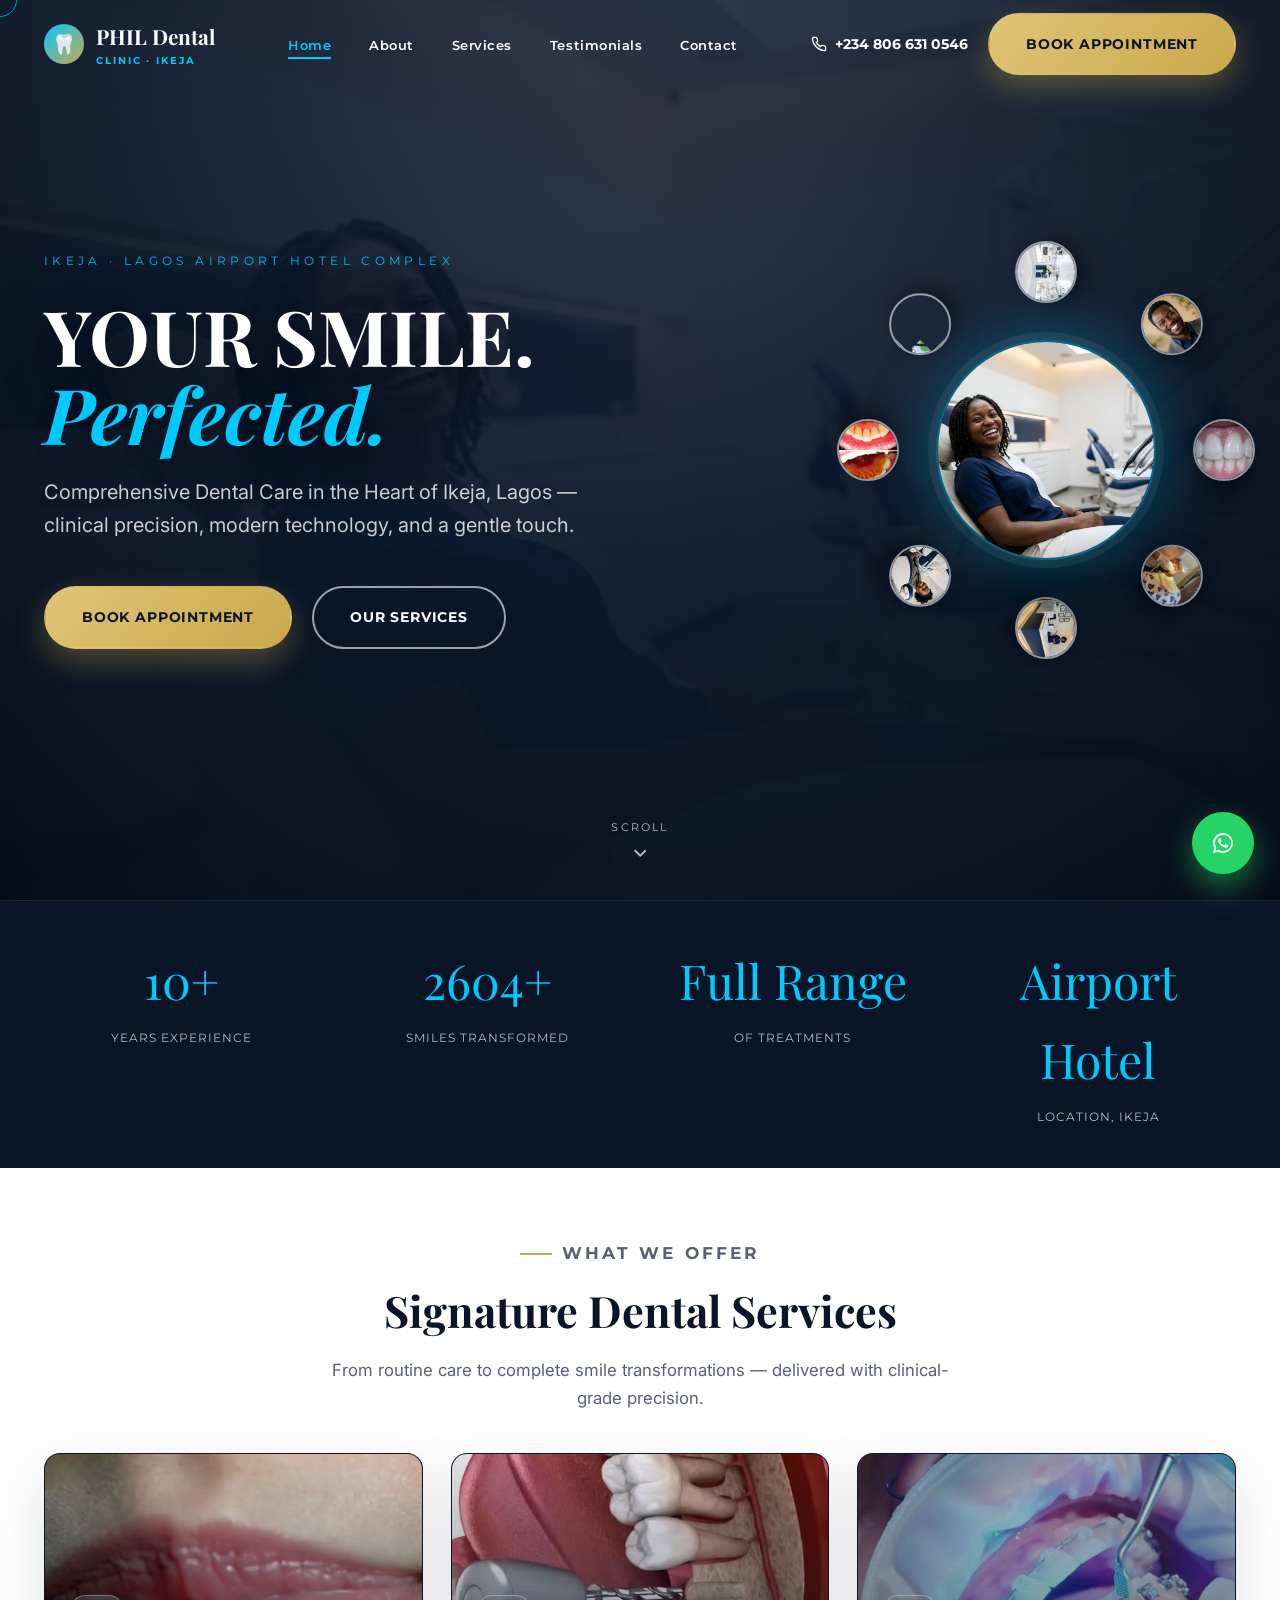
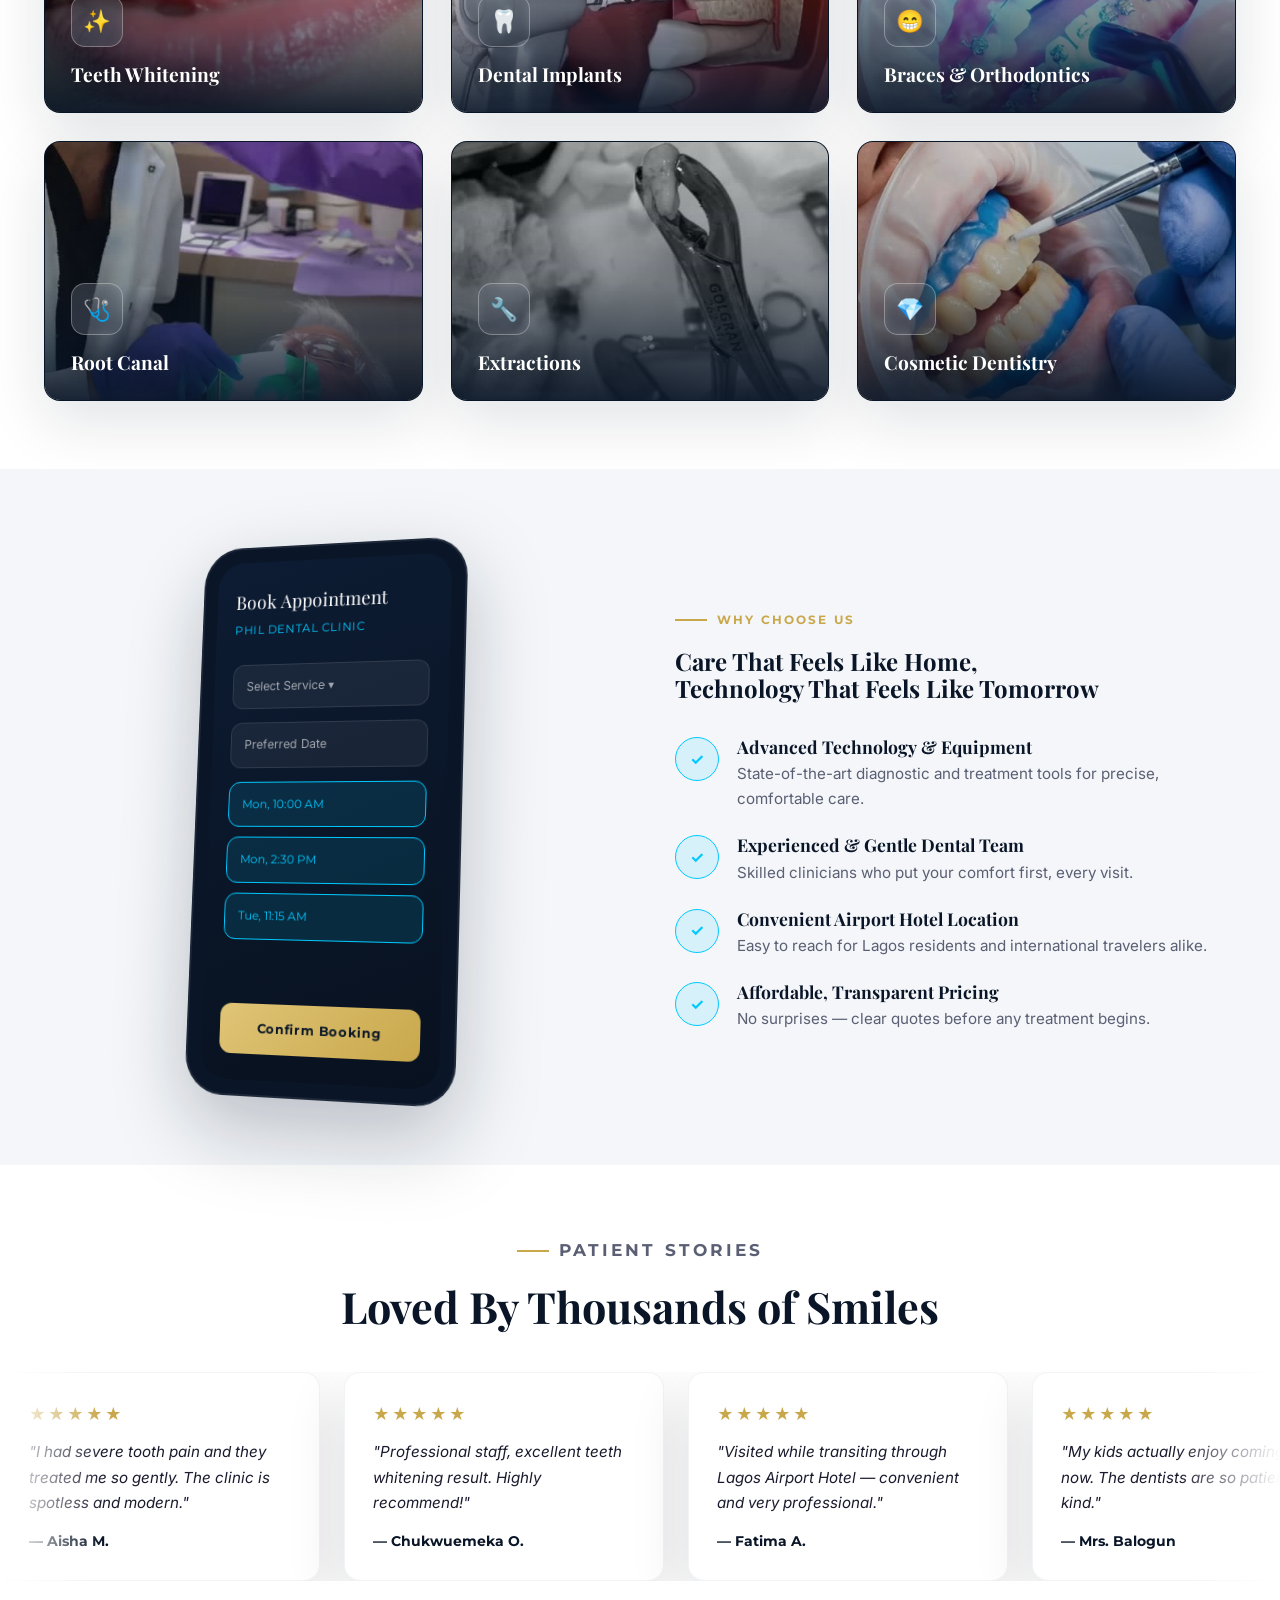
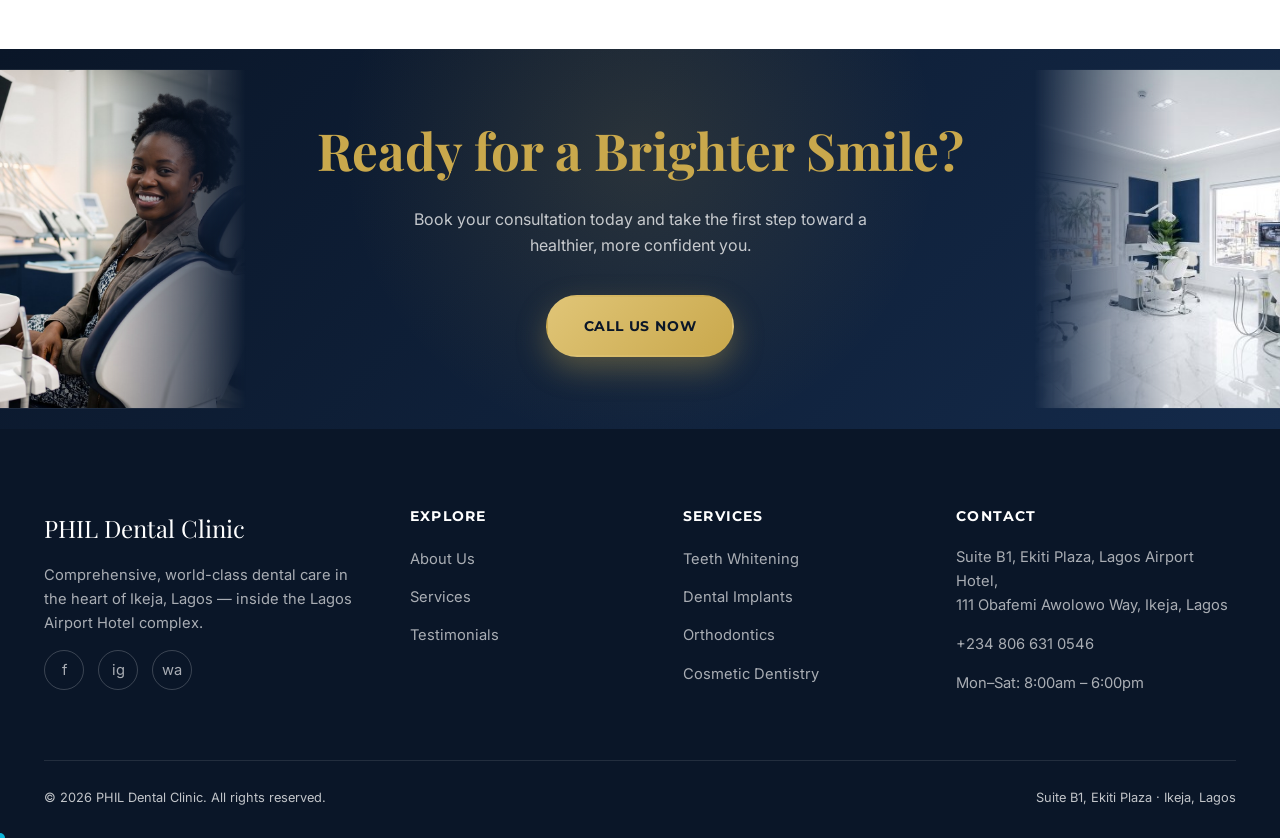
==== commit 1e0f6ac4: "Add 404 page, real favicon set, and real social-preview images - New on-brand 404.html (noindexed) w" ====
--- a/index.html
+++ b/index.html
@@ -7,9 +7,12 @@
 <meta name="description" content="PHIL Dental Clinic offers world-class dental care in Ikeja, Lagos, located inside the Lagos Airport Hotel complex. Teeth whitening, implants, orthodontics, cosmetic dentistry & more.">
 <meta property="og:title" content="PHIL Dental Clinic — Your Smile, Perfected">
 <meta property="og:description" content="Comprehensive, modern dental care in the heart of Ikeja, Lagos. Book your appointment today.">
-<meta property="og:image" content="https://images.unsplash.com/photo-1629909613654-28e377c37b09?auto=format&fit=crop&w=1200&q=80">
+<meta property="og:image" content="images/hero-banner.jpg">
 <meta property="og:type" content="website">
-<link rel="icon" href="data:image/svg+xml,<svg xmlns=%22http://www.w3.org/2000/svg%22 viewBox=%220 0 100 100%22><text y=%22.9em%22 font-size=%2290%22>🦷</text></svg>">
+<link rel="icon" type="image/png" sizes="32x32" href="favicon-32x32.png">
+<link rel="icon" type="image/png" sizes="16x16" href="favicon-16x16.png">
+<link rel="shortcut icon" href="favicon.ico">
+<link rel="apple-touch-icon" sizes="180x180" href="apple-touch-icon.png">
 <link rel="preconnect" href="https://fonts.googleapis.com">
 <link rel="preconnect" href="https://fonts.gstatic.com" crossorigin>
 <link rel="preconnect" href="https://images.unsplash.com" crossorigin>
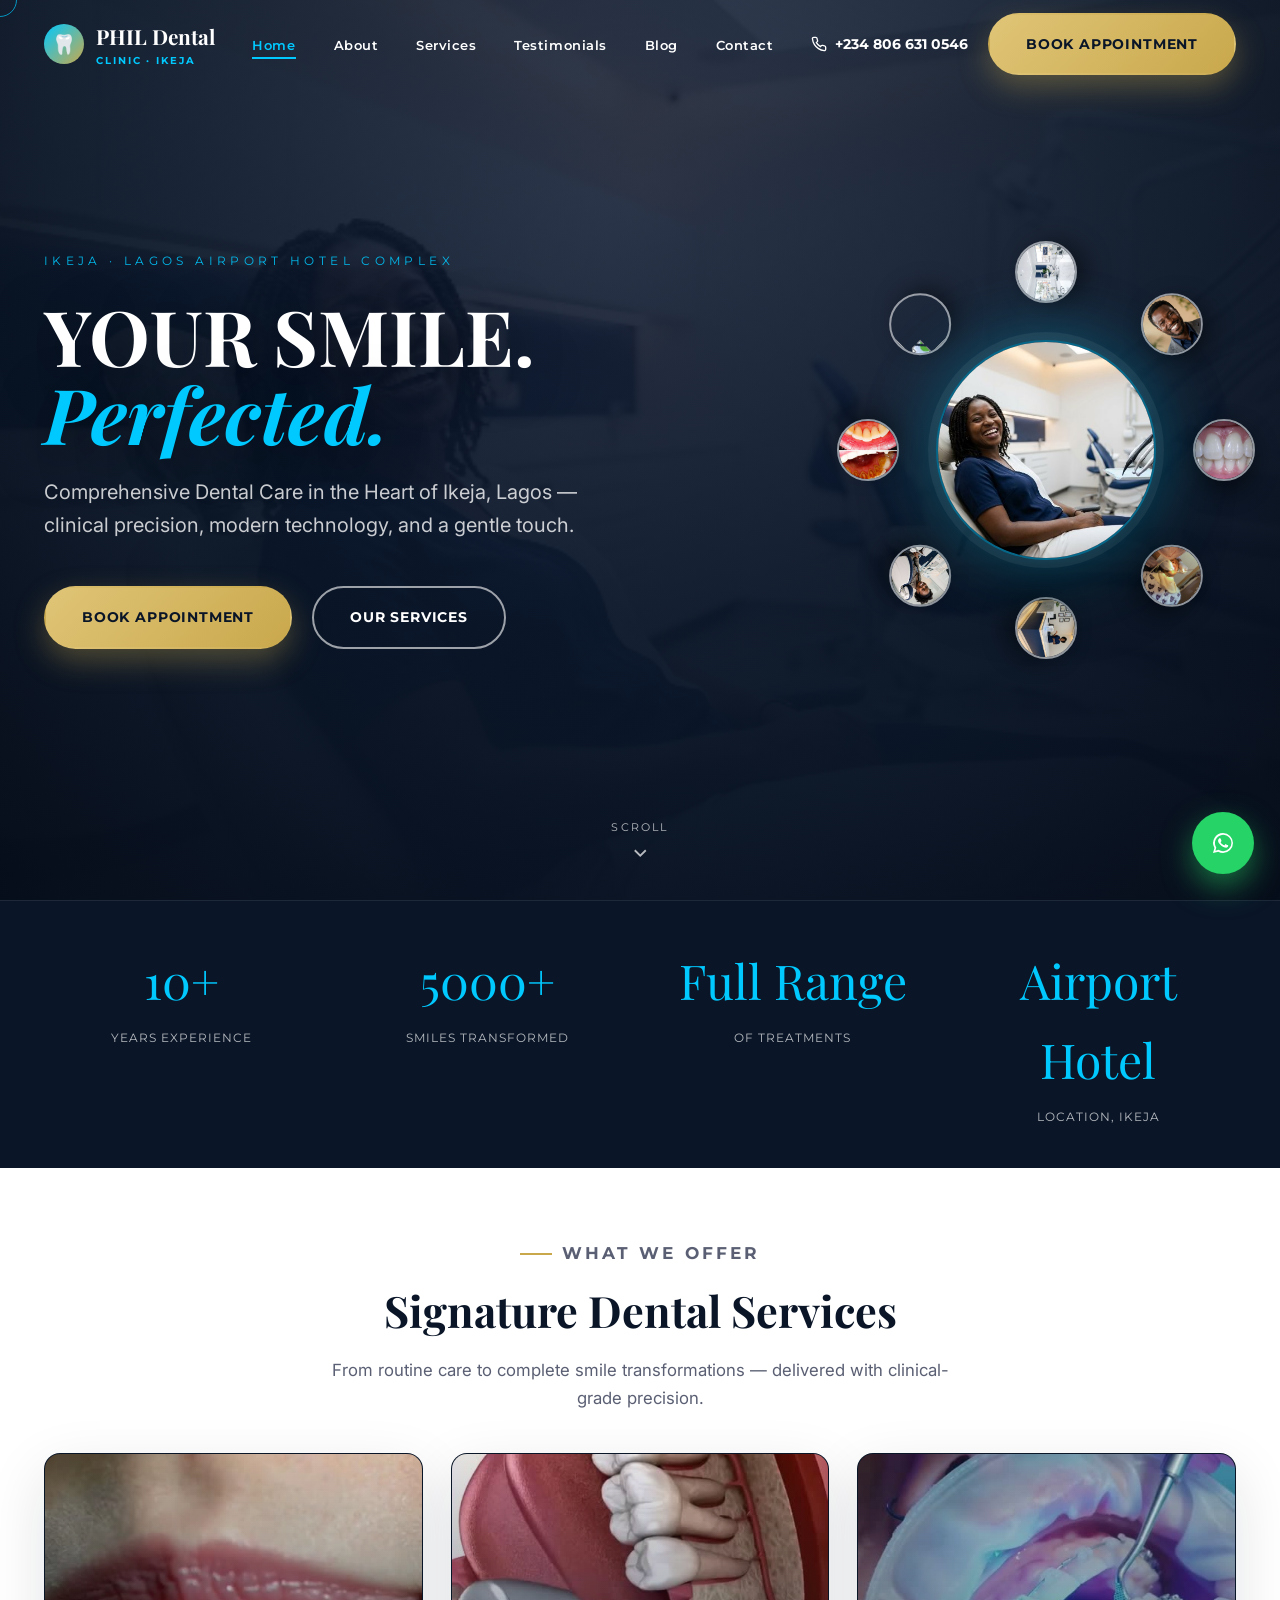
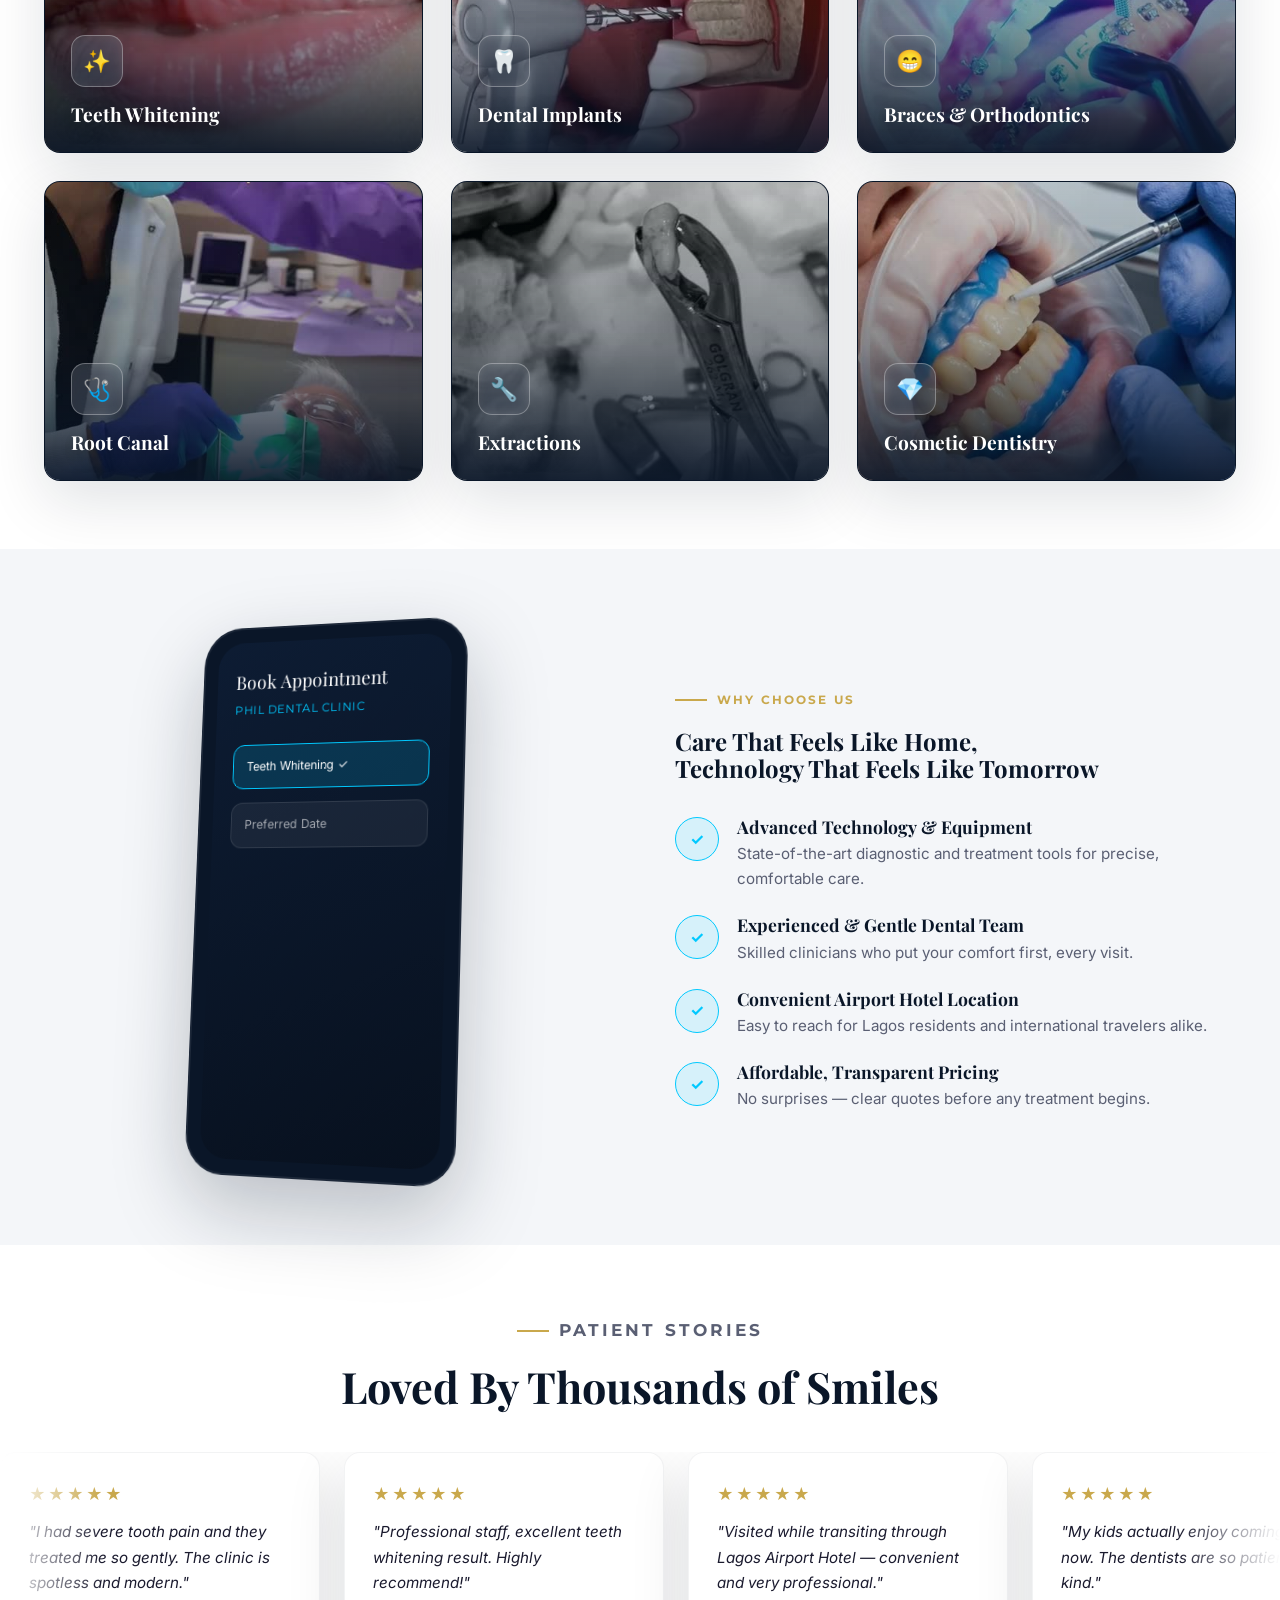
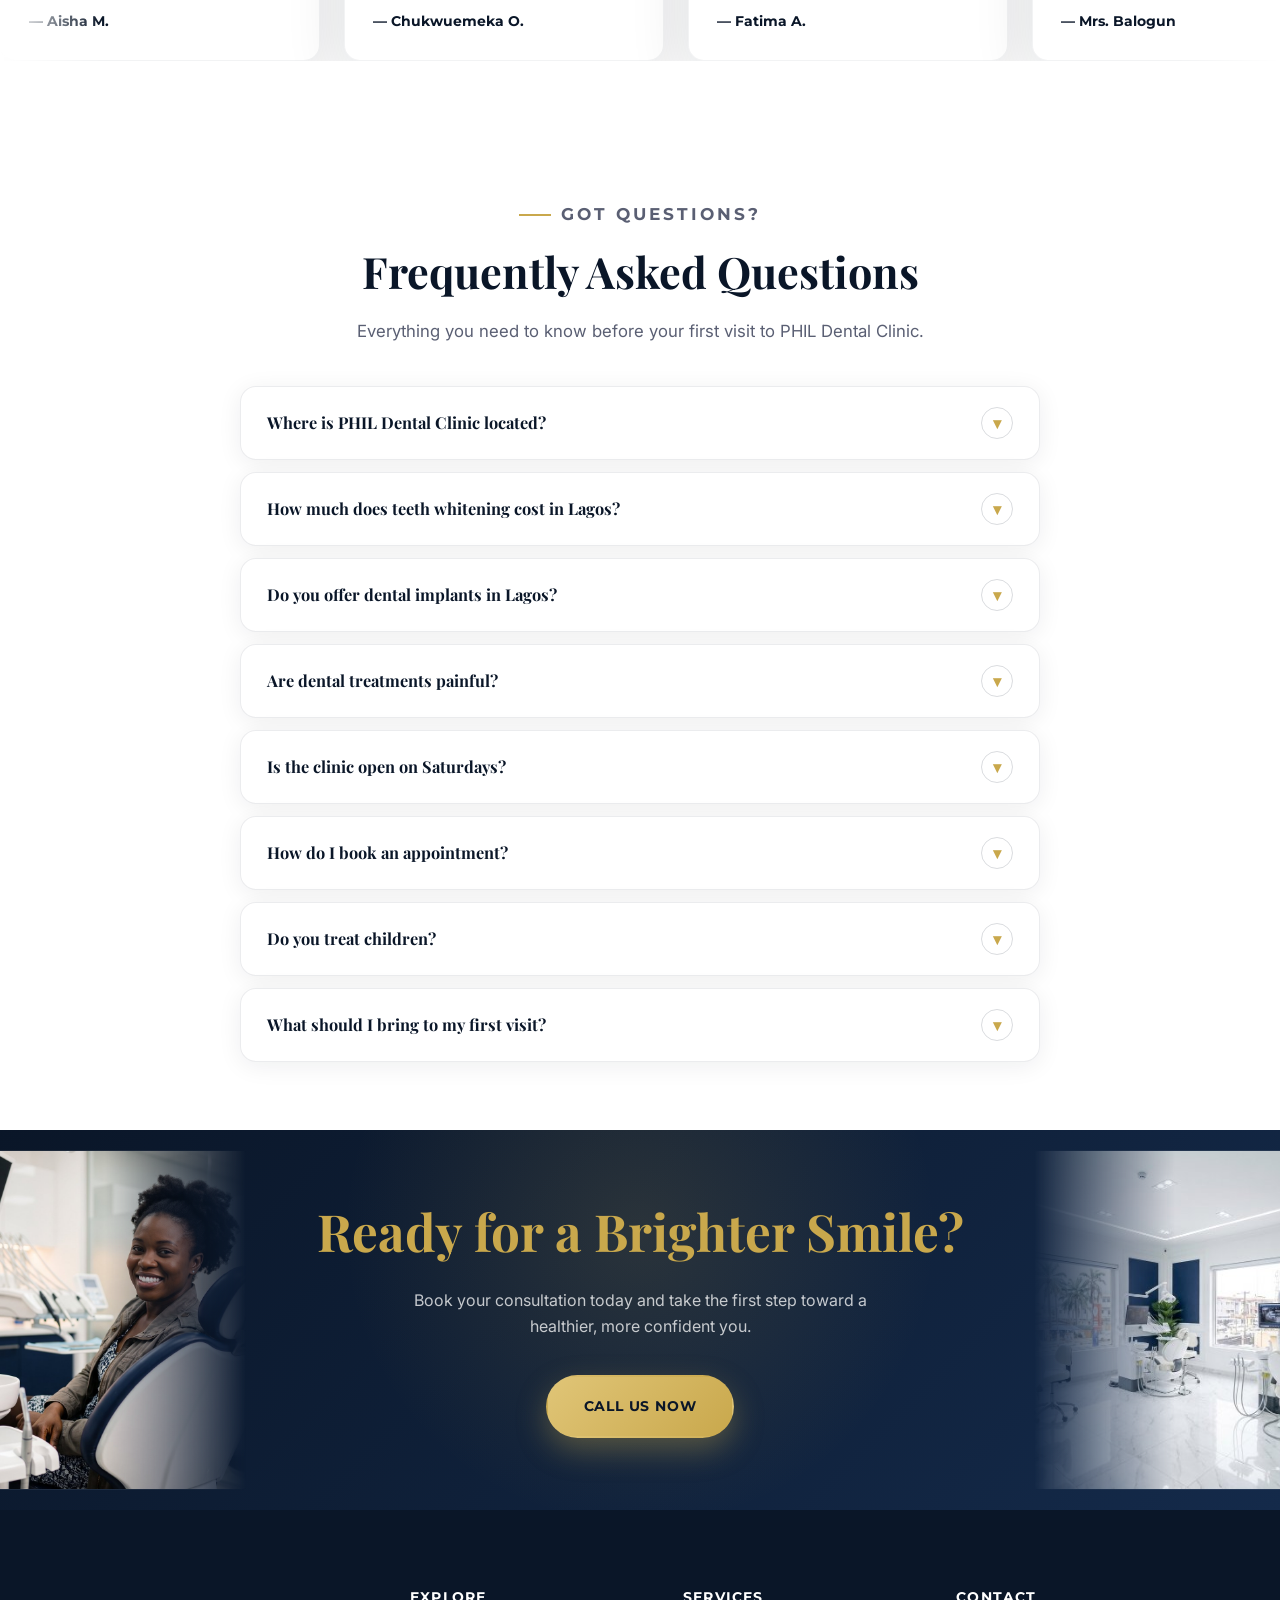
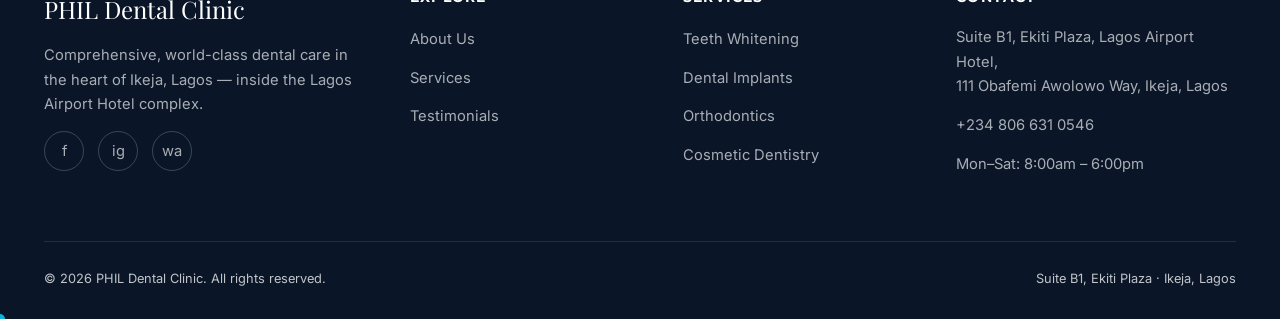
==== commit 613f5c2e: "Add mobile optimisation, FAQ section, 6 SEO blog posts, and performance improvements - Mobile: tight" ====
--- a/index.html
+++ b/index.html
@@ -16,6 +16,8 @@
 <link rel="preconnect" href="https://fonts.googleapis.com">
 <link rel="preconnect" href="https://fonts.gstatic.com" crossorigin>
 <link rel="preconnect" href="https://images.unsplash.com" crossorigin>
+<link rel="dns-prefetch" href="https://unpkg.com">
+<link rel="preload" as="image" href="images/hero-banner.jpg" fetchpriority="high">
 <link href="https://fonts.googleapis.com/css2?family=Playfair+Display:ital,wght@0,700;1,700&family=Inter:wght@400;600;700&family=Montserrat:wght@400;600;700&display=swap" rel="stylesheet">
 <link rel="stylesheet" href="css/global.css">
 <link rel="stylesheet" href="css/hero.css">
@@ -34,6 +36,7 @@
   <a href="about.html">About</a>
   <a href="services.html">Services</a>
   <a href="testimonials.html">Testimonials</a>
+  <a href="blog.html">Blog</a>
   <a href="contact.html">Contact</a>
   <a href="tel:+2348066310546" class="btn btn-gold btn-block" style="margin-top:24px;">Call Now</a>
 </nav>
@@ -49,6 +52,7 @@
       <li><a href="about.html">About</a></li>
       <li><a href="services.html">Services</a></li>
       <li><a href="testimonials.html">Testimonials</a></li>
+      <li><a href="blog.html">Blog</a></li>
       <li><a href="contact.html">Contact</a></li>
     </ul>
     <div class="nav-cta">
@@ -150,8 +154,12 @@
             </div>
             <div class="flip-face flip-back">
               <h3>Teeth Whitening</h3>
-              <p>Up to 8 shades whiter in a single session with our advanced whitening system.</p>
-              <a href="services.html#whitening">Learn More →</a>
+              <ul class="flip-bullets">
+                <li>Up to 8 shades brighter in one visit</li>
+                <li>Safe, enamel-friendly formula</li>
+                <li>Take-home top-up kits included</li>
+              </ul>
+              <a href="services.html#whitening" class="flip-back-cta">Book Now →</a>
             </div>
           </div>
         </div>
@@ -170,8 +178,12 @@
             </div>
             <div class="flip-face flip-back">
               <h3>Dental Implants</h3>
-              <p>Permanent, natural-looking tooth replacement built to last a lifetime.</p>
-              <a href="services.html#implants">Learn More →</a>
+              <ul class="flip-bullets">
+                <li>Permanent, natural-looking result</li>
+                <li>Protects surrounding bone structure</li>
+                <li>Lasts decades with proper care</li>
+              </ul>
+              <a href="services.html#implants" class="flip-back-cta">Book Now →</a>
             </div>
           </div>
         </div>
@@ -190,8 +202,12 @@
             </div>
             <div class="flip-face flip-back">
               <h3>Braces &amp; Orthodontics</h3>
-              <p>Traditional braces and modern clear aligners for every age.</p>
-              <a href="services.html#orthodontics">Learn More →</a>
+              <ul class="flip-bullets">
+                <li>For children, teens &amp; adults</li>
+                <li>Clear aligners &amp; traditional braces</li>
+                <li>Improves bite function long-term</li>
+              </ul>
+              <a href="services.html#orthodontics" class="flip-back-cta">Book Now →</a>
             </div>
           </div>
         </div>
@@ -210,8 +226,12 @@
             </div>
             <div class="flip-face flip-back">
               <h3>Root Canal Treatment</h3>
-              <p>Pain-free preservation of your natural tooth using modern techniques.</p>
-              <a href="services.html#rootcanal">Learn More →</a>
+              <ul class="flip-bullets">
+                <li>Saves your natural tooth</li>
+                <li>Modern, pain-free protocols</li>
+                <li>Stops infection from spreading</li>
+              </ul>
+              <a href="services.html#rootcanal" class="flip-back-cta">Book Now →</a>
             </div>
           </div>
         </div>
@@ -230,8 +250,12 @@
             </div>
             <div class="flip-face flip-back">
               <h3>Tooth Extraction</h3>
-              <p>Safe, gentle removal when necessary — with careful aftercare guidance.</p>
-              <a href="services.html#extraction">Learn More →</a>
+              <ul class="flip-bullets">
+                <li>Simple &amp; surgical options</li>
+                <li>Comfort-focused local anesthesia</li>
+                <li>Replacement options discussed upfront</li>
+              </ul>
+              <a href="services.html#extraction" class="flip-back-cta">Book Now →</a>
             </div>
           </div>
         </div>
@@ -250,8 +274,12 @@
             </div>
             <div class="flip-face flip-back">
               <h3>Cosmetic Dentistry</h3>
-              <p>Veneers, bonding, and full smile makeovers tailored to you.</p>
-              <a href="services.html#cosmetic">Learn More →</a>
+              <ul class="flip-bullets">
+                <li>Custom veneers &amp; bonding</li>
+                <li>Full smile makeover consultations</li>
+                <li>Digital smile preview available</li>
+              </ul>
+              <a href="services.html#cosmetic" class="flip-back-cta">Book Now →</a>
             </div>
           </div>
         </div>
@@ -266,15 +294,41 @@
       <div class="why-choose">
         <div class="phone-mockup-wrap reveal">
           <div class="phone-mockup">
-            <div class="phone-screen">
-              <div class="app-title">Book Appointment</div>
-              <div class="app-sub">PHIL DENTAL CLINIC</div>
-              <div class="phone-field">Select Service ▾</div>
-              <div class="phone-field">Preferred Date</div>
-              <div class="phone-slot">Mon, 10:00 AM</div>
-              <div class="phone-slot">Mon, 2:30 PM</div>
-              <div class="phone-slot">Tue, 11:15 AM</div>
-              <div class="phone-cta">Confirm Booking</div>
+            <div class="phone-screen" id="bookingPhone">
+
+              <!-- Stage 1: Booking Form -->
+              <div class="bp-stage bp-form" id="bpForm">
+                <div class="app-title">Book Appointment</div>
+                <div class="app-sub">PHIL DENTAL CLINIC</div>
+                <div class="phone-field bp-svc-field"><span class="bp-svc-text">Select Service ▾</span></div>
+                <div class="phone-field bp-date-field"><span class="bp-date-text">Preferred Date</span></div>
+                <div class="phone-slot bp-slot-1">Mon, 10:00 AM</div>
+                <div class="phone-slot bp-slot-2">Mon, 2:30 PM</div>
+                <div class="phone-slot bp-slot-3">Tue, 11:15 AM</div>
+                <div class="phone-cta bp-confirm-btn">Confirm Booking</div>
+              </div>
+
+              <!-- Stage 2: Success -->
+              <div class="bp-stage bp-success" id="bpSuccess">
+                <div class="bp-check-wrap"><div class="bp-check">✓</div></div>
+                <div class="bp-confirmed-title">Booking Confirmed!</div>
+                <div class="bp-confirmed-sub">Mon, 12 Jul · <strong>10:00 AM</strong><br>Teeth Whitening</div>
+                <div class="bp-notif bp-email-notif">
+                  <div class="bp-notif-icon">✉️</div>
+                  <div class="bp-notif-body">
+                    <div class="bp-notif-label">Email confirmation sent</div>
+                    <div class="bp-notif-detail">Check your inbox</div>
+                  </div>
+                </div>
+                <div class="bp-notif bp-sms-notif">
+                  <div class="bp-notif-icon">💬</div>
+                  <div class="bp-notif-body">
+                    <div class="bp-notif-label">SMS reminder sent</div>
+                    <div class="bp-notif-detail">+234 806 *** 0546</div>
+                  </div>
+                </div>
+              </div>
+
             </div>
           </div>
         </div>
@@ -377,6 +431,100 @@
           <p class="quote">"Painless root canal, transparent pricing, and a genuinely warm team."</p>
           <div class="reviewer">— Tunde A.</div>
         </div>
+      </div>
+    </div>
+  </section>
+
+  <!-- FAQ -->
+  <section class="section-pad">
+    <div class="container">
+      <div class="section-head reveal">
+        <p class="eyebrow">Got Questions?</p>
+        <h2>Frequently Asked Questions</h2>
+        <p>Everything you need to know before your first visit to PHIL Dental Clinic.</p>
+      </div>
+      <div class="faq-list">
+
+        <div class="faq-item reveal">
+          <button class="faq-q" aria-expanded="false">
+            Where is PHIL Dental Clinic located?
+            <span class="faq-chevron">▾</span>
+          </button>
+          <div class="faq-a"><div class="faq-a-inner">
+            <p>We are inside the Lagos Airport Hotel complex — Suite B1, Ekiti Plaza, 111 Obafemi Awolowo Way, Ikeja, Lagos. The location is easily accessible from Murtala Muhammed International Airport and all major roads in Ikeja.</p>
+          </div></div>
+        </div>
+
+        <div class="faq-item reveal">
+          <button class="faq-q" aria-expanded="false">
+            How much does teeth whitening cost in Lagos?
+            <span class="faq-chevron">▾</span>
+          </button>
+          <div class="faq-a"><div class="faq-a-inner">
+            <p>Professional in-clinic whitening costs vary depending on the type of treatment and severity of staining. At PHIL Dental Clinic, our advanced whitening system delivers up to 8 shades brighter in a single session at a transparent, competitive price. We provide a clear quote after a free initial assessment — no hidden charges.</p>
+          </div></div>
+        </div>
+
+        <div class="faq-item reveal">
+          <button class="faq-q" aria-expanded="false">
+            Do you offer dental implants in Lagos?
+            <span class="faq-chevron">▾</span>
+          </button>
+          <div class="faq-a"><div class="faq-a-inner">
+            <p>Yes. We perform full dental implant procedures — from titanium root placement to crown fitting — at our Ikeja clinic. We use precise digital planning to ensure each implant is natural-looking, fully functional, and built to last for decades with proper care.</p>
+          </div></div>
+        </div>
+
+        <div class="faq-item reveal">
+          <button class="faq-q" aria-expanded="false">
+            Are dental treatments painful?
+            <span class="faq-chevron">▾</span>
+          </button>
+          <div class="faq-a"><div class="faq-a-inner">
+            <p>Modern techniques and effective local anesthesia mean most procedures cause little to no discomfort. Our team explains every step before starting, uses comfort-focused protocols, and adjusts based on your feedback. Many patients are surprised at how painless their visit is.</p>
+          </div></div>
+        </div>
+
+        <div class="faq-item reveal">
+          <button class="faq-q" aria-expanded="false">
+            Is the clinic open on Saturdays?
+            <span class="faq-chevron">▾</span>
+          </button>
+          <div class="faq-a"><div class="faq-a-inner">
+            <p>Yes — we are open Monday to Saturday, 8:00am to 6:00pm. We know busy schedules make weekday visits difficult, so Saturday appointments are available for all services including consultations, whitening, scaling and routine check-ups.</p>
+          </div></div>
+        </div>
+
+        <div class="faq-item reveal">
+          <button class="faq-q" aria-expanded="false">
+            How do I book an appointment?
+            <span class="faq-chevron">▾</span>
+          </button>
+          <div class="faq-a"><div class="faq-a-inner">
+            <p>Call or WhatsApp us on <a href="tel:+2348066310546">+234 806 631 0546</a>, or use the <a href="contact.html">Book Appointment</a> form on our contact page. We confirm your slot within one business day and send a reminder before your visit.</p>
+          </div></div>
+        </div>
+
+        <div class="faq-item reveal">
+          <button class="faq-q" aria-expanded="false">
+            Do you treat children?
+            <span class="faq-chevron">▾</span>
+          </button>
+          <div class="faq-a"><div class="faq-a-inner">
+            <p>Absolutely. We provide gentle pediatric dental care for children of all ages. Our clinicians are experienced at making first dental visits calm and positive — building good habits that last a lifetime. We also educate parents on effective at-home care routines.</p>
+          </div></div>
+        </div>
+
+        <div class="faq-item reveal">
+          <button class="faq-q" aria-expanded="false">
+            What should I bring to my first visit?
+            <span class="faq-chevron">▾</span>
+          </button>
+          <div class="faq-a"><div class="faq-a-inner">
+            <p>Just bring yourself. If you have previous dental records or X-rays, those are helpful but not required. We complete a full assessment at your first visit and walk you through any recommended treatment options — with clear pricing — before anything begins.</p>
+          </div></div>
+        </div>
+
       </div>
     </div>
   </section>
@@ -445,6 +593,61 @@
 <script src="js/animations.js"></script>
 <script src="js/main.js"></script>
 <script>
+  // Booking phone animation
+  (function () {
+    var phone = document.getElementById('bookingPhone');
+    if (!phone) return;
+    var svcField  = phone.querySelector('.bp-svc-field');
+    var dateField = phone.querySelector('.bp-date-field');
+    var svcText   = phone.querySelector('.bp-svc-text');
+    var dateText  = phone.querySelector('.bp-date-text');
+    var slot1 = phone.querySelector('.bp-slot-1');
+    var slot2 = phone.querySelector('.bp-slot-2');
+    var slot3 = phone.querySelector('.bp-slot-3');
+    var btn   = phone.querySelector('.bp-confirm-btn');
+    var form  = phone.querySelector('.bp-form');
+    var succ  = phone.querySelector('.bp-success');
+    var chk   = phone.querySelector('.bp-check-wrap');
+    var eNotif = phone.querySelector('.bp-email-notif');
+    var sNotif = phone.querySelector('.bp-sms-notif');
+
+    function reset() {
+      svcText.textContent  = 'Select Service ▾';
+      dateText.textContent = 'Preferred Date';
+      svcField.classList.remove('bp-filled');
+      dateField.classList.remove('bp-filled');
+      [slot1,slot2,slot3].forEach(function(s){ s.style.opacity='0'; s.style.transform='translateX(22px)'; s.classList.remove('bp-slot-selected'); });
+      btn.style.opacity = '0'; btn.classList.remove('bp-pressing');
+      form.style.opacity = '1'; form.style.transform = 'translateX(0)';
+      succ.style.opacity = '0'; succ.style.transform = 'translateX(100%)';
+      chk.classList.remove('bp-check-pop');
+      eNotif.style.opacity = '0'; eNotif.style.transform = 'translateY(20px)';
+      sNotif.style.opacity = '0'; sNotif.style.transform = 'translateY(20px)';
+    }
+
+    function run() {
+      reset();
+      var t = [
+        [1200, function(){ svcField.classList.add('bp-filled'); svcText.textContent = 'Teeth Whitening ✓'; }],
+        [2600, function(){ dateField.classList.add('bp-filled'); dateText.textContent = 'Mon, 12 Jul 2026'; }],
+        [3600, function(){ slot1.style.opacity='1'; slot1.style.transform='translateX(0)'; }],
+        [4100, function(){ slot2.style.opacity='1'; slot2.style.transform='translateX(0)'; }],
+        [4600, function(){ slot3.style.opacity='1'; slot3.style.transform='translateX(0)'; }],
+        [5600, function(){ slot1.classList.add('bp-slot-selected'); }],
+        [6600, function(){ btn.style.opacity='1'; }],
+        [7600, function(){ btn.classList.add('bp-pressing'); }],
+        [8400, function(){ form.style.opacity='0'; form.style.transform='translateX(-30px)'; succ.style.opacity='1'; succ.style.transform='translateX(0)'; }],
+        [9000, function(){ chk.classList.add('bp-check-pop'); }],
+        [10100, function(){ eNotif.style.opacity='1'; eNotif.style.transform='translateY(0)'; }],
+        [11200, function(){ sNotif.style.opacity='1'; sNotif.style.transform='translateY(0)'; }],
+        [15500, run]
+      ];
+      t.forEach(function(pair){ setTimeout(pair[1], pair[0]); });
+    }
+
+    setTimeout(run, 800);
+  })();
+
   // Three.js hero scene is heavy (~600KB) — only fetch it for pointer-driven,
   // wide-enough screens. Mobile/touch/reduced-motion visitors never pay for it.
   (function () {
--- a/css/global.css
+++ b/css/global.css
@@ -532,3 +532,245 @@
   outline: 2px solid var(--color-accent);
   outline-offset: 3px;
 }
+
+/* ---------- Mobile improvements ---------- */
+@media (max-width: 480px) {
+  :root { --nav-height: 72px; }
+  .container { padding: 0 16px; }
+  .hero-cta-row { flex-direction: column; gap: 12px; }
+  .hero-cta-row .btn { width: 100%; }
+  .section-pad { padding: 36px 0; }
+  .btn { padding: 16px 28px; }
+}
+
+/* ---------- FAQ Accordion ---------- */
+.faq-list {
+  max-width: 800px;
+  margin: 0 auto;
+  display: flex;
+  flex-direction: column;
+  gap: 12px;
+}
+
+.faq-item {
+  background: var(--color-white);
+  border-radius: var(--radius-md);
+  border: 1px solid rgba(10,22,40,0.08);
+  overflow: hidden;
+  box-shadow: 0 4px 24px rgba(10,22,40,0.07);
+  transition: box-shadow var(--transition-base);
+}
+
+.faq-item:has(.faq-q[aria-expanded="true"]) {
+  box-shadow: 0 8px 32px rgba(10,22,40,0.14);
+}
+
+.faq-q {
+  width: 100%;
+  display: flex;
+  justify-content: space-between;
+  align-items: center;
+  gap: 20px;
+  padding: 20px 26px;
+  background: none;
+  border: none;
+  cursor: pointer;
+  text-align: left;
+  font-family: var(--font-heading);
+  font-size: 1.02rem;
+  font-weight: 700;
+  color: var(--color-primary);
+  min-height: 48px;
+  transition: color var(--transition-base);
+  line-height: 1.3;
+}
+
+.faq-q:hover { color: var(--color-accent); }
+.faq-q[aria-expanded="true"] { color: var(--color-accent); }
+
+.faq-chevron {
+  flex-shrink: 0;
+  width: 32px; height: 32px;
+  border-radius: 50%;
+  border: 1.5px solid rgba(10,22,40,0.15);
+  display: flex; align-items: center; justify-content: center;
+  font-size: 1rem;
+  color: var(--color-gold);
+  transition: transform 0.4s ease, background var(--transition-base), border-color var(--transition-base);
+}
+
+.faq-q[aria-expanded="true"] .faq-chevron {
+  transform: rotate(180deg);
+  background: var(--color-primary);
+  border-color: var(--color-primary);
+  color: var(--color-white);
+}
+
+.faq-a {
+  height: 0;
+  overflow: hidden;
+  transition: height 0.42s cubic-bezier(0.22,1,0.36,1);
+}
+
+.faq-a-inner { padding: 0 26px 22px; }
+.faq-a-inner p { color: var(--color-text-muted); font-size: 0.96rem; margin: 0; line-height: 1.75; }
+.faq-a-inner a { color: var(--color-accent); text-decoration: underline; text-underline-offset: 3px; }
+
+@media (max-width: 600px) {
+  .faq-q { font-size: 0.95rem; padding: 16px 18px; }
+  .faq-a-inner { padding: 0 18px 18px; }
+}
+
+/* ---------- Blog listing page ---------- */
+.blog-grid {
+  display: grid;
+  grid-template-columns: repeat(3, 1fr);
+  gap: 30px;
+}
+
+.blog-card {
+  background: var(--color-white);
+  border-radius: var(--radius-md);
+  overflow: hidden;
+  box-shadow: 0 8px 28px rgba(10,22,40,0.1);
+  border: 1px solid rgba(10,22,40,0.06);
+  transition: transform var(--transition-base), box-shadow var(--transition-base);
+  display: flex;
+  flex-direction: column;
+}
+
+.blog-card:hover { transform: translateY(-8px); box-shadow: var(--shadow-deep); }
+
+.blog-card-img {
+  height: 200px;
+  overflow: hidden;
+}
+
+.blog-card-img img {
+  width: 100%; height: 100%;
+  object-fit: cover;
+  transition: transform 0.6s ease;
+}
+
+.blog-card:hover .blog-card-img img { transform: scale(1.06); }
+
+.blog-card-body {
+  padding: 26px;
+  flex: 1;
+  display: flex;
+  flex-direction: column;
+}
+
+.blog-tag {
+  font-family: var(--font-accent);
+  font-size: 0.7rem;
+  font-weight: 700;
+  letter-spacing: 0.08em;
+  text-transform: uppercase;
+  color: var(--color-accent);
+  margin-bottom: 10px;
+}
+
+.blog-card-body h3 {
+  font-size: 1.08rem;
+  line-height: 1.3;
+  margin-bottom: 12px;
+  color: var(--color-primary);
+}
+
+.blog-card-body p { color: var(--color-text-muted); font-size: 0.88rem; line-height: 1.65; margin-bottom: 20px; flex: 1; }
+
+.blog-read-more {
+  font-family: var(--font-accent);
+  font-weight: 700;
+  font-size: 0.8rem;
+  letter-spacing: 0.04em;
+  color: var(--color-primary);
+  display: inline-flex;
+  align-items: center;
+  gap: 6px;
+  transition: color var(--transition-base), gap var(--transition-base);
+  margin-top: auto;
+}
+
+.blog-read-more:hover { color: var(--color-accent); gap: 10px; }
+
+@media (max-width: 900px) { .blog-grid { grid-template-columns: repeat(2, 1fr); } }
+@media (max-width: 560px) { .blog-grid { grid-template-columns: 1fr; } }
+
+/* ---------- Blog article page ---------- */
+.blog-post-wrap {
+  max-width: 780px;
+  margin: 0 auto;
+  padding: 0 24px 80px;
+}
+
+.blog-post-hero-img {
+  width: 100%;
+  height: 420px;
+  object-fit: cover;
+  border-radius: var(--radius-lg);
+  margin-bottom: 44px;
+  display: block;
+}
+
+.blog-post-meta {
+  display: flex;
+  align-items: center;
+  gap: 18px;
+  flex-wrap: wrap;
+  margin-bottom: 28px;
+}
+
+.blog-post-meta .blog-tag { margin: 0; }
+.blog-post-meta .meta-date {
+  font-family: var(--font-accent);
+  font-size: 0.78rem;
+  color: var(--color-text-muted);
+}
+.blog-post-meta .meta-sep { color: rgba(10,22,40,0.25); }
+
+.blog-post-wrap h1 { font-size: clamp(1.8rem, 4vw, 2.6rem); margin-bottom: 18px; line-height: 1.15; }
+
+.blog-post-intro {
+  font-size: 1.1rem;
+  color: var(--color-text-muted);
+  line-height: 1.75;
+  margin-bottom: 40px;
+  padding-bottom: 40px;
+  border-bottom: 1px solid rgba(10,22,40,0.08);
+}
+
+.blog-post-body h2 { font-size: 1.5rem; margin: 44px 0 16px; color: var(--color-primary); }
+.blog-post-body h3 { font-size: 1.15rem; margin: 30px 0 12px; color: var(--color-primary); }
+.blog-post-body p { font-size: 1rem; line-height: 1.82; color: #2c2c3e; margin-bottom: 20px; }
+.blog-post-body ul, .blog-post-body ol { padding-left: 22px; margin-bottom: 24px; }
+.blog-post-body li { font-size: 1rem; line-height: 1.75; color: #2c2c3e; margin-bottom: 8px; }
+.blog-post-body a { color: var(--color-accent); text-decoration: underline; text-underline-offset: 3px; }
+
+.blog-post-body .callout {
+  background: linear-gradient(135deg, rgba(0,201,255,0.08), rgba(10,22,40,0.05));
+  border-left: 3px solid var(--color-accent);
+  border-radius: 0 var(--radius-sm) var(--radius-sm) 0;
+  padding: 20px 24px;
+  margin: 32px 0;
+}
+
+.blog-post-body .callout p { margin: 0; color: var(--color-primary); font-weight: 600; font-size: 1rem; }
+
+.blog-cta-box {
+  background: linear-gradient(135deg, var(--color-primary), #142a4a);
+  border-radius: var(--radius-lg);
+  padding: 44px;
+  text-align: center;
+  margin-top: 60px;
+  color: var(--color-white);
+}
+
+.blog-cta-box h3 { color: var(--color-gold); font-size: 1.5rem; margin-bottom: 12px; }
+.blog-cta-box p { color: rgba(255,255,255,0.78); margin-bottom: 26px; font-size: 1rem; }
+
+@media (max-width: 600px) {
+  .blog-post-hero-img { height: 220px; border-radius: var(--radius-md); }
+  .blog-cta-box { padding: 28px 22px; }
+}
--- a/css/components.css
+++ b/css/components.css
@@ -207,6 +207,156 @@
   .phone-mockup { transform: none; }
 }
 
+/* ---------- Enhanced flip-back ---------- */
+.flip-card { height: 300px; }
+@media (max-width: 620px) { .flip-card { height: 260px; } }
+
+.flip-back {
+  padding: 26px !important;
+  justify-content: space-between !important;
+}
+
+.flip-back h3 { font-size: 1.05rem; margin-bottom: 0; }
+
+.flip-bullets {
+  list-style: none;
+  margin: 10px 0 0;
+  padding: 0;
+  flex: 1;
+  display: flex;
+  flex-direction: column;
+  gap: 6px;
+}
+
+.flip-bullets li {
+  font-size: 0.8rem;
+  color: rgba(255,255,255,0.82);
+  padding-left: 16px;
+  position: relative;
+  line-height: 1.35;
+}
+
+.flip-bullets li::before {
+  content: '✓';
+  position: absolute;
+  left: 0;
+  color: var(--color-accent);
+  font-weight: 700;
+  font-size: 0.72rem;
+}
+
+.flip-back-cta {
+  display: inline-block;
+  color: var(--color-gold-light, #f5d98a);
+  font-family: var(--font-accent);
+  font-weight: 700;
+  font-size: 0.8rem;
+  letter-spacing: 0.04em;
+  margin-top: 12px;
+  border-bottom: 1px solid rgba(218,165,32,0.4);
+  padding-bottom: 2px;
+  transition: color var(--transition-base), border-color var(--transition-base);
+  flex-shrink: 0;
+}
+
+.flip-back-cta:hover { color: var(--color-gold); border-color: var(--color-gold); text-decoration: none; }
+
+/* ---------- Booking phone animation ---------- */
+.phone-screen { position: relative; overflow: hidden; }
+
+#bookingPhone .bp-stage {
+  position: absolute;
+  inset: 0;
+  padding: 26px 20px;
+  display: flex;
+  flex-direction: column;
+  color: var(--color-white);
+  transition: opacity 0.55s ease, transform 0.55s ease;
+}
+
+#bookingPhone .bp-form { opacity: 1; transform: translateX(0); }
+#bookingPhone .bp-success { opacity: 0; transform: translateX(100%); }
+
+#bookingPhone .phone-field {
+  transition: background 0.4s, border-color 0.4s, color 0.4s;
+  color: rgba(255,255,255,0.6);
+}
+
+#bookingPhone .bp-filled {
+  background: rgba(0,201,255,0.16) !important;
+  border-color: var(--color-accent) !important;
+  color: var(--color-white) !important;
+}
+
+#bookingPhone .phone-slot {
+  opacity: 0;
+  transform: translateX(22px);
+  transition: opacity 0.4s ease, transform 0.4s ease, background 0.3s, border-color 0.3s, color 0.3s;
+}
+
+#bookingPhone .bp-slot-selected {
+  background: rgba(218,165,32,0.22) !important;
+  border-color: var(--color-gold, #d4a017) !important;
+  color: #f5d98a !important;
+}
+
+#bookingPhone .phone-cta {
+  opacity: 0;
+  transition: opacity 0.4s ease, transform 0.15s ease;
+}
+
+#bookingPhone .bp-pressing { transform: scale(0.96) !important; }
+
+/* Success screen */
+.bp-check-wrap {
+  width: 68px; height: 68px;
+  border-radius: 50%;
+  background: rgba(26,138,74,0.18);
+  border: 2px solid #1a8a4a;
+  display: flex; align-items: center; justify-content: center;
+  margin: 8px auto 14px;
+  transform: scale(0);
+  transition: transform 0.55s cubic-bezier(0.175, 0.885, 0.32, 1.275);
+}
+
+.bp-check-pop { transform: scale(1) !important; }
+
+.bp-check { font-size: 1.8rem; color: #2ecc71; }
+
+.bp-confirmed-title {
+  font-family: var(--font-heading);
+  font-size: 1.05rem;
+  text-align: center;
+  color: var(--color-white);
+  margin-bottom: 5px;
+}
+
+.bp-confirmed-sub {
+  font-size: 0.7rem;
+  text-align: center;
+  color: rgba(255,255,255,0.68);
+  margin-bottom: 18px;
+  line-height: 1.55;
+}
+
+.bp-confirmed-sub strong { color: var(--color-accent); }
+
+.bp-notif {
+  display: flex;
+  align-items: center;
+  gap: 12px;
+  background: rgba(255,255,255,0.06);
+  border: 1px solid rgba(255,255,255,0.12);
+  border-radius: 12px;
+  padding: 11px 13px;
+  margin-bottom: 9px;
+  transition: opacity 0.5s ease, transform 0.5s ease;
+}
+
+.bp-notif-icon { font-size: 1.1rem; flex-shrink: 0; }
+.bp-notif-label { font-size: 0.76rem; font-weight: 600; color: var(--color-white); }
+.bp-notif-detail { font-size: 0.66rem; color: rgba(255,255,255,0.58); }
+
 /* ---------- Testimonial marquee (home strip) ---------- */
 .marquee-wrap {
   overflow: hidden;
@@ -370,6 +520,27 @@
 .services-sidebar a:hover, .services-sidebar a.active {
   background: var(--color-primary);
   color: var(--color-white);
+}
+
+.service-detail-img {
+  margin: -44px -44px 32px;
+  height: 220px;
+  border-radius: var(--radius-lg) var(--radius-lg) 0 0;
+  overflow: hidden;
+}
+
+.service-detail-img img {
+  width: 100%;
+  height: 100%;
+  object-fit: cover;
+  transition: transform 0.65s ease;
+  display: block;
+}
+
+.service-detail-card:hover .service-detail-img img { transform: scale(1.05); }
+
+@media (max-width: 980px) {
+  .service-detail-img { margin: -44px -44px 28px; height: 180px; }
 }
 
 .service-detail-card {
@@ -416,6 +587,28 @@
   .services-sidebar h4 { display: none; }
   .services-sidebar a { white-space: nowrap; margin-bottom: 0; }
   .benefits-list { grid-template-columns: 1fr; }
+}
+
+@media (max-width: 640px) {
+  .service-detail-card { padding: 24px; }
+  .service-detail-img { margin: -24px -24px 22px; height: 170px; }
+}
+
+/* Touch device tap-to-flip */
+.flip-card.tapped .flip-card-inner { transform: rotateY(180deg); }
+
+@media (hover: none) {
+  .flip-card { cursor: pointer; }
+  .flip-front::after {
+    content: 'Tap to learn more';
+    position: absolute;
+    bottom: 14px; right: 18px;
+    font-family: var(--font-accent);
+    font-size: 0.68rem;
+    color: rgba(255,255,255,0.6);
+    letter-spacing: 0.04em;
+    z-index: 3;
+  }
 }
 
 /* ---------- Testimonials page ---------- */
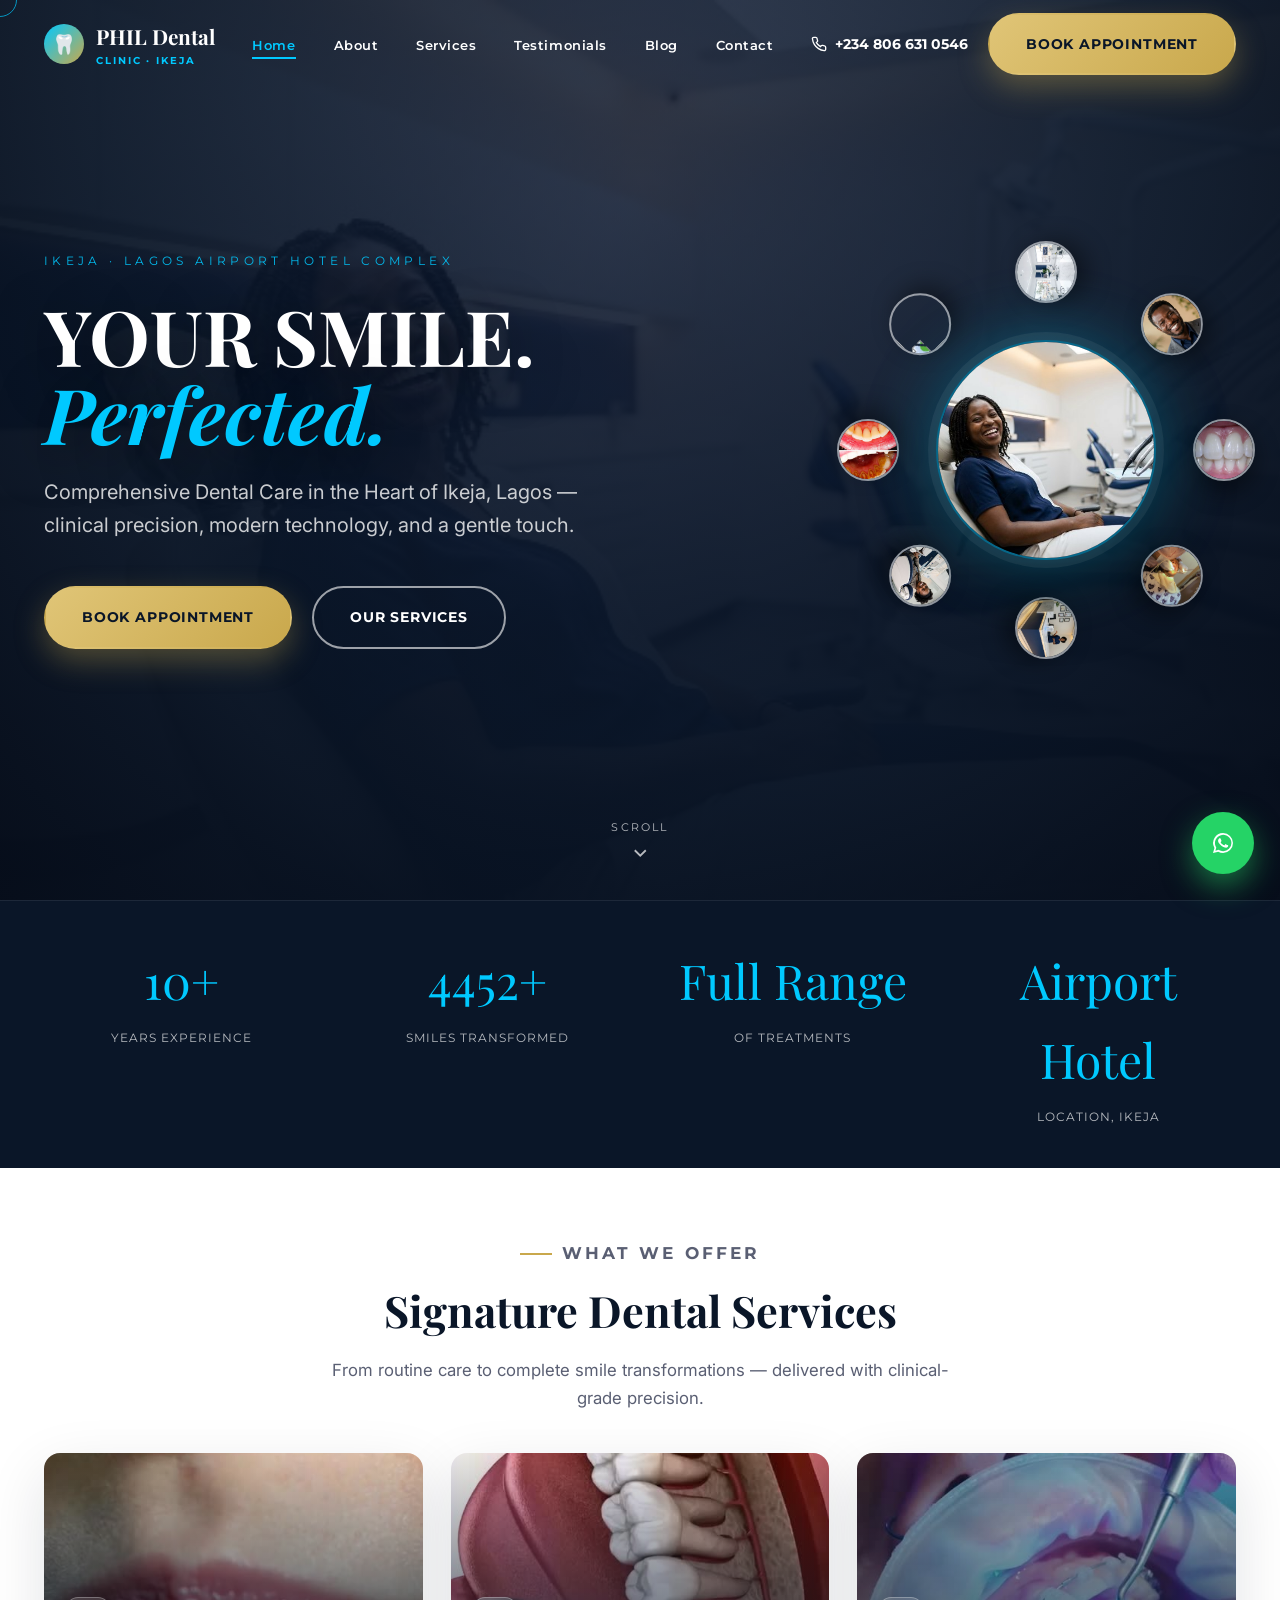
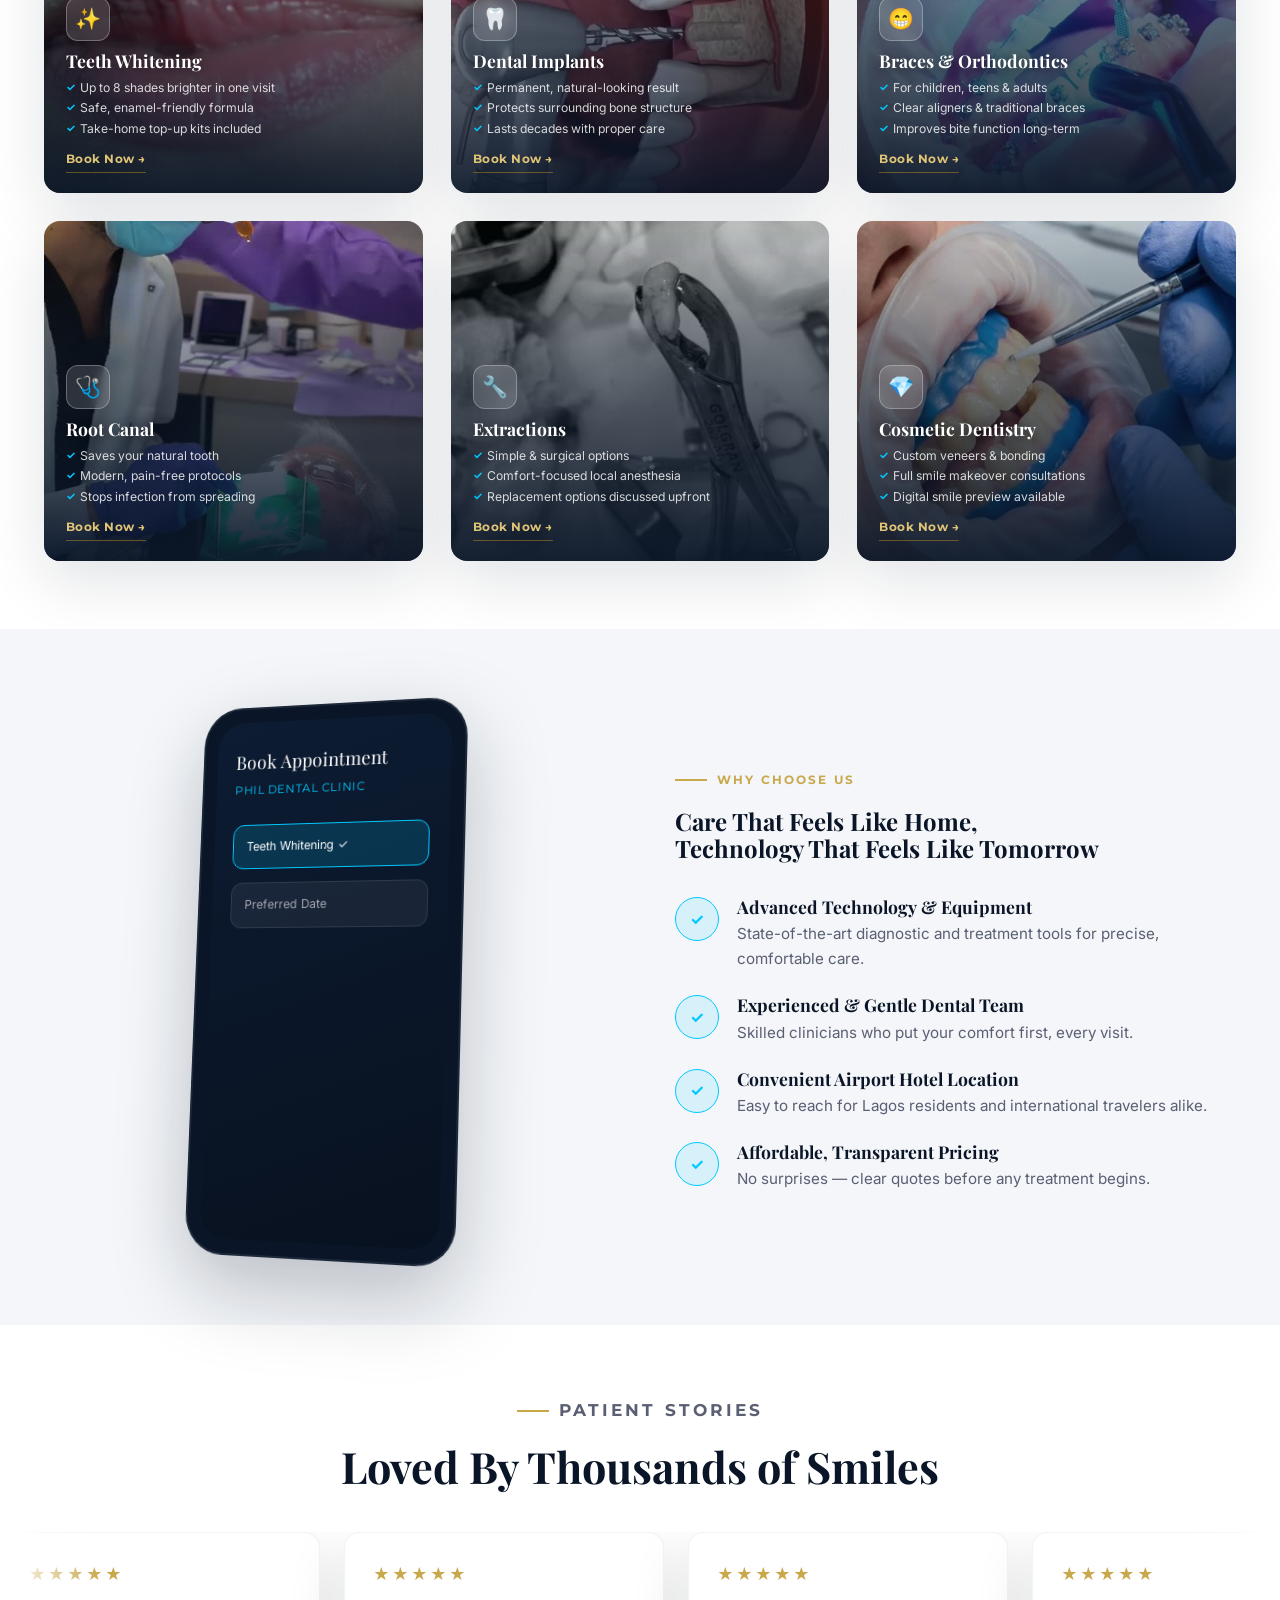
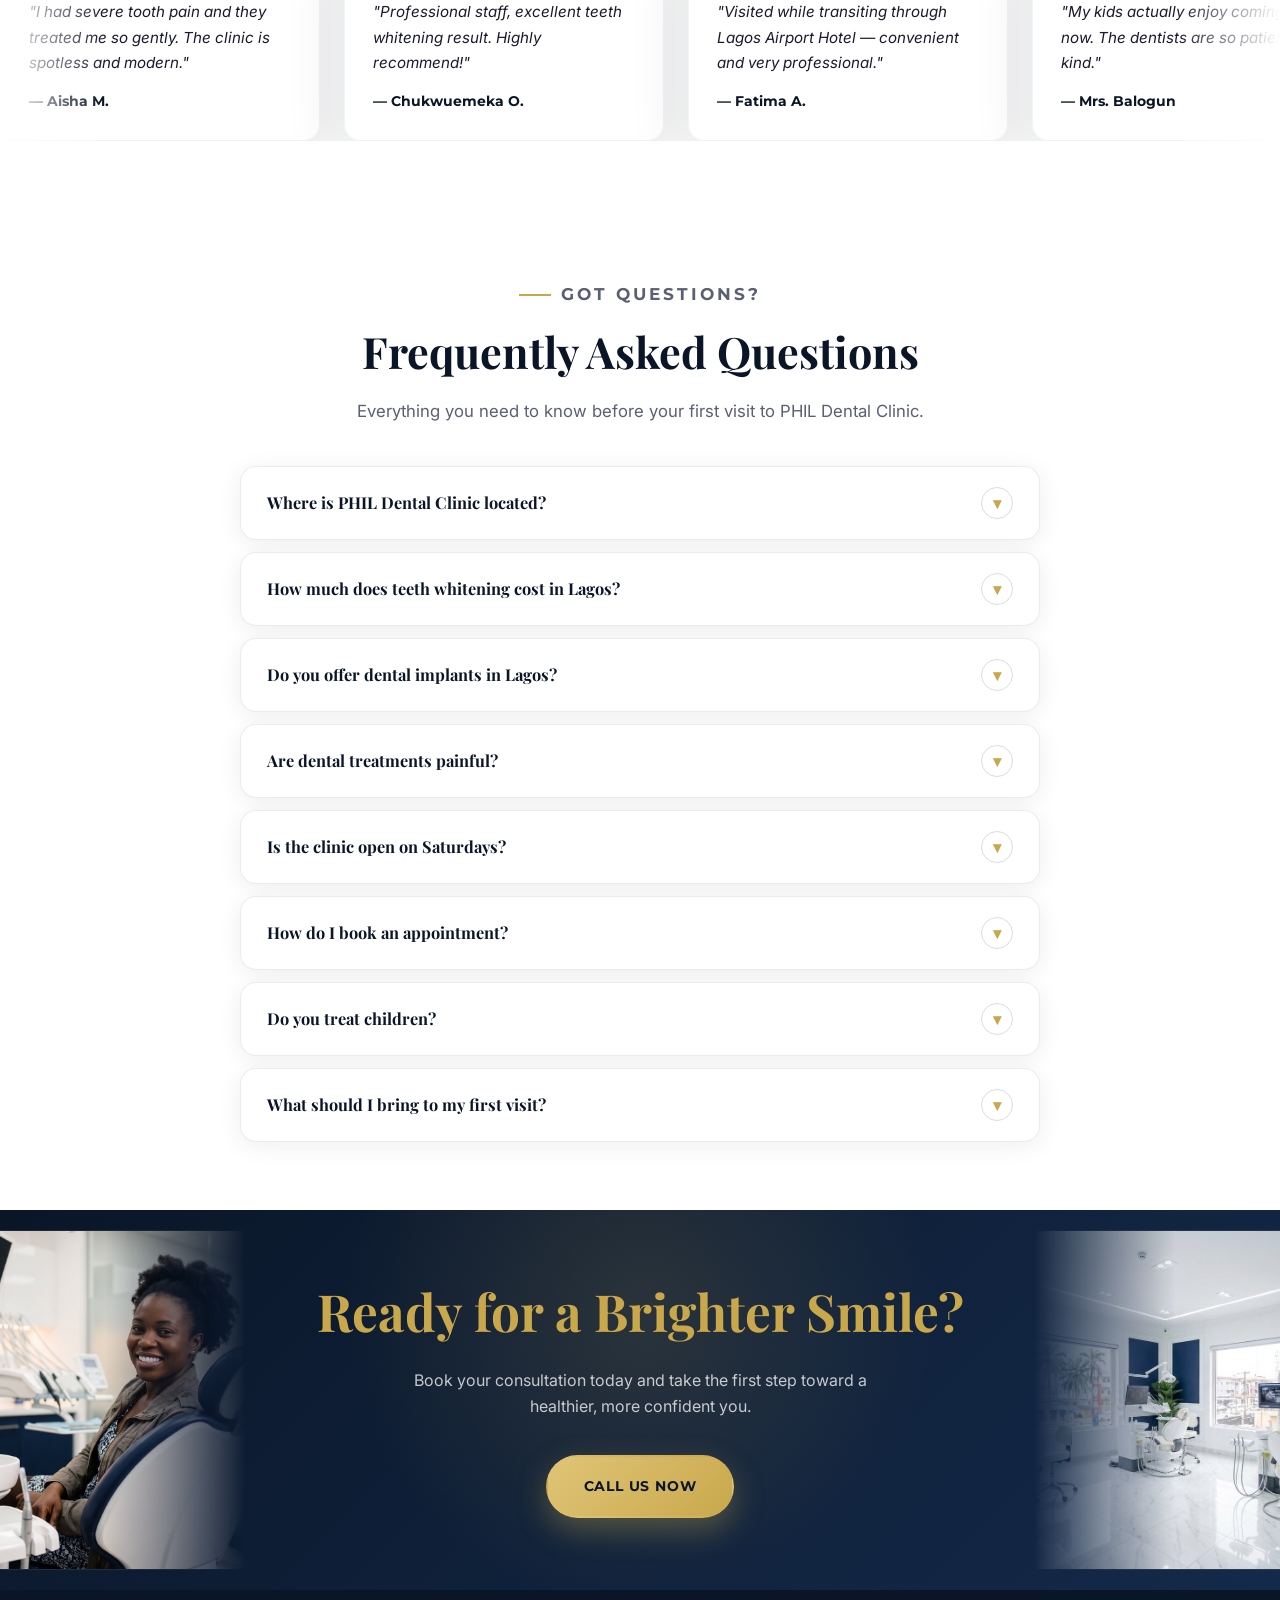
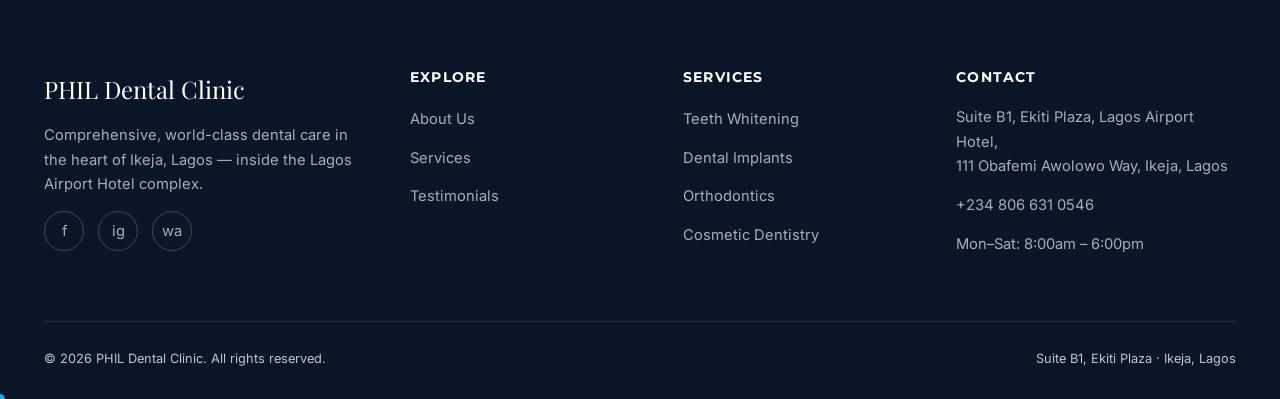
==== commit 533428cc: "Replace flip cards with static overlay cards — content always visible, no hover/flip interaction" ====
--- a/index.html
+++ b/index.html
@@ -140,147 +140,99 @@
       </div>
       <div class="services-grid">
 
-        <div class="flip-card reveal">
-          <div class="flip-card-inner">
-            <div class="flip-face flip-front">
-              <video class="service-video" muted loop playsinline preload="none" poster="images/poster-teeth-whitening.jpg">
-                <source data-src="videos/service-teeth-whitening.mp4" type="video/mp4">
-              </video>
-              <div class="service-video-scrim"></div>
-              <div class="service-video-content">
-                <div class="service-icon">✨</div>
-                <h3>Teeth Whitening</h3>
-              </div>
-            </div>
-            <div class="flip-face flip-back">
-              <h3>Teeth Whitening</h3>
-              <ul class="flip-bullets">
-                <li>Up to 8 shades brighter in one visit</li>
-                <li>Safe, enamel-friendly formula</li>
-                <li>Take-home top-up kits included</li>
-              </ul>
-              <a href="services.html#whitening" class="flip-back-cta">Book Now →</a>
-            </div>
-          </div>
-        </div>
-
-        <div class="flip-card reveal">
-          <div class="flip-card-inner">
-            <div class="flip-face flip-front">
-              <video class="service-video" muted loop playsinline preload="none" poster="images/poster-dental-implants.jpg">
-                <source data-src="videos/service-dental-implants.mp4" type="video/mp4">
-              </video>
-              <div class="service-video-scrim"></div>
-              <div class="service-video-content">
-                <div class="service-icon">🦷</div>
-                <h3>Dental Implants</h3>
-              </div>
-            </div>
-            <div class="flip-face flip-back">
-              <h3>Dental Implants</h3>
-              <ul class="flip-bullets">
-                <li>Permanent, natural-looking result</li>
-                <li>Protects surrounding bone structure</li>
-                <li>Lasts decades with proper care</li>
-              </ul>
-              <a href="services.html#implants" class="flip-back-cta">Book Now →</a>
-            </div>
-          </div>
-        </div>
-
-        <div class="flip-card reveal">
-          <div class="flip-card-inner">
-            <div class="flip-face flip-front">
-              <video class="service-video" muted loop playsinline preload="none" poster="images/poster-orthodontics.jpg">
-                <source data-src="videos/service-orthodontics.mp4" type="video/mp4">
-              </video>
-              <div class="service-video-scrim"></div>
-              <div class="service-video-content">
-                <div class="service-icon">😁</div>
-                <h3>Braces &amp; Orthodontics</h3>
-              </div>
-            </div>
-            <div class="flip-face flip-back">
-              <h3>Braces &amp; Orthodontics</h3>
-              <ul class="flip-bullets">
-                <li>For children, teens &amp; adults</li>
-                <li>Clear aligners &amp; traditional braces</li>
-                <li>Improves bite function long-term</li>
-              </ul>
-              <a href="services.html#orthodontics" class="flip-back-cta">Book Now →</a>
-            </div>
-          </div>
-        </div>
-
-        <div class="flip-card reveal">
-          <div class="flip-card-inner">
-            <div class="flip-face flip-front">
-              <video class="service-video" muted loop playsinline preload="none" poster="images/poster-root-canal.jpg">
-                <source data-src="videos/service-root-canal.mp4" type="video/mp4">
-              </video>
-              <div class="service-video-scrim"></div>
-              <div class="service-video-content">
-                <div class="service-icon">🩺</div>
-                <h3>Root Canal</h3>
-              </div>
-            </div>
-            <div class="flip-face flip-back">
-              <h3>Root Canal Treatment</h3>
-              <ul class="flip-bullets">
-                <li>Saves your natural tooth</li>
-                <li>Modern, pain-free protocols</li>
-                <li>Stops infection from spreading</li>
-              </ul>
-              <a href="services.html#rootcanal" class="flip-back-cta">Book Now →</a>
-            </div>
-          </div>
-        </div>
-
-        <div class="flip-card reveal">
-          <div class="flip-card-inner">
-            <div class="flip-face flip-front">
-              <video class="service-video" muted loop playsinline preload="none" poster="images/poster-extractions.jpg">
-                <source data-src="videos/service-extractions.mp4" type="video/mp4">
-              </video>
-              <div class="service-video-scrim"></div>
-              <div class="service-video-content">
-                <div class="service-icon">🔧</div>
-                <h3>Extractions</h3>
-              </div>
-            </div>
-            <div class="flip-face flip-back">
-              <h3>Tooth Extraction</h3>
-              <ul class="flip-bullets">
-                <li>Simple &amp; surgical options</li>
-                <li>Comfort-focused local anesthesia</li>
-                <li>Replacement options discussed upfront</li>
-              </ul>
-              <a href="services.html#extraction" class="flip-back-cta">Book Now →</a>
-            </div>
-          </div>
-        </div>
-
-        <div class="flip-card reveal">
-          <div class="flip-card-inner">
-            <div class="flip-face flip-front">
-              <video class="service-video" muted loop playsinline preload="none" poster="images/poster-cosmetic-dentistry.jpg">
-                <source data-src="videos/service-cosmetic-dentistry.mp4" type="video/mp4">
-              </video>
-              <div class="service-video-scrim"></div>
-              <div class="service-video-content">
-                <div class="service-icon">💎</div>
-                <h3>Cosmetic Dentistry</h3>
-              </div>
-            </div>
-            <div class="flip-face flip-back">
-              <h3>Cosmetic Dentistry</h3>
-              <ul class="flip-bullets">
-                <li>Custom veneers &amp; bonding</li>
-                <li>Full smile makeover consultations</li>
-                <li>Digital smile preview available</li>
-              </ul>
-              <a href="services.html#cosmetic" class="flip-back-cta">Book Now →</a>
-            </div>
+        <div class="svc-card reveal">
+          <video class="service-video" muted loop playsinline preload="none" poster="images/poster-teeth-whitening.jpg">
+            <source data-src="videos/service-teeth-whitening.mp4" type="video/mp4">
+          </video>
+          <div class="svc-card-body">
+            <div class="svc-icon">✨</div>
+            <h3>Teeth Whitening</h3>
+            <ul class="svc-bullets">
+              <li>Up to 8 shades brighter in one visit</li>
+              <li>Safe, enamel-friendly formula</li>
+              <li>Take-home top-up kits included</li>
+            </ul>
+            <a href="services.html#whitening" class="svc-cta">Book Now →</a>
+          </div>
+        </div>
+
+        <div class="svc-card reveal">
+          <video class="service-video" muted loop playsinline preload="none" poster="images/poster-dental-implants.jpg">
+            <source data-src="videos/service-dental-implants.mp4" type="video/mp4">
+          </video>
+          <div class="svc-card-body">
+            <div class="svc-icon">🦷</div>
+            <h3>Dental Implants</h3>
+            <ul class="svc-bullets">
+              <li>Permanent, natural-looking result</li>
+              <li>Protects surrounding bone structure</li>
+              <li>Lasts decades with proper care</li>
+            </ul>
+            <a href="services.html#implants" class="svc-cta">Book Now →</a>
+          </div>
+        </div>
+
+        <div class="svc-card reveal">
+          <video class="service-video" muted loop playsinline preload="none" poster="images/poster-orthodontics.jpg">
+            <source data-src="videos/service-orthodontics.mp4" type="video/mp4">
+          </video>
+          <div class="svc-card-body">
+            <div class="svc-icon">😁</div>
+            <h3>Braces &amp; Orthodontics</h3>
+            <ul class="svc-bullets">
+              <li>For children, teens &amp; adults</li>
+              <li>Clear aligners &amp; traditional braces</li>
+              <li>Improves bite function long-term</li>
+            </ul>
+            <a href="services.html#orthodontics" class="svc-cta">Book Now →</a>
+          </div>
+        </div>
+
+        <div class="svc-card reveal">
+          <video class="service-video" muted loop playsinline preload="none" poster="images/poster-root-canal.jpg">
+            <source data-src="videos/service-root-canal.mp4" type="video/mp4">
+          </video>
+          <div class="svc-card-body">
+            <div class="svc-icon">🩺</div>
+            <h3>Root Canal</h3>
+            <ul class="svc-bullets">
+              <li>Saves your natural tooth</li>
+              <li>Modern, pain-free protocols</li>
+              <li>Stops infection from spreading</li>
+            </ul>
+            <a href="services.html#rootcanal" class="svc-cta">Book Now →</a>
+          </div>
+        </div>
+
+        <div class="svc-card reveal">
+          <video class="service-video" muted loop playsinline preload="none" poster="images/poster-extractions.jpg">
+            <source data-src="videos/service-extractions.mp4" type="video/mp4">
+          </video>
+          <div class="svc-card-body">
+            <div class="svc-icon">🔧</div>
+            <h3>Extractions</h3>
+            <ul class="svc-bullets">
+              <li>Simple &amp; surgical options</li>
+              <li>Comfort-focused local anesthesia</li>
+              <li>Replacement options discussed upfront</li>
+            </ul>
+            <a href="services.html#extraction" class="svc-cta">Book Now →</a>
+          </div>
+        </div>
+
+        <div class="svc-card reveal">
+          <video class="service-video" muted loop playsinline preload="none" poster="images/poster-cosmetic-dentistry.jpg">
+            <source data-src="videos/service-cosmetic-dentistry.mp4" type="video/mp4">
+          </video>
+          <div class="svc-card-body">
+            <div class="svc-icon">💎</div>
+            <h3>Cosmetic Dentistry</h3>
+            <ul class="svc-bullets">
+              <li>Custom veneers &amp; bonding</li>
+              <li>Full smile makeover consultations</li>
+              <li>Digital smile preview available</li>
+            </ul>
+            <a href="services.html#cosmetic" class="svc-cta">Book Now →</a>
           </div>
         </div>
 
--- a/css/components.css
+++ b/css/components.css
@@ -9,40 +9,19 @@
   gap: 28px;
 }
 
-.flip-card {
-  perspective: 1400px;
-  height: 260px;
-}
-
-.flip-card-inner {
+/* ---------- Service overlay cards ---------- */
+.svc-card {
   position: relative;
-  width: 100%;
-  height: 100%;
-  transition: transform 0.7s cubic-bezier(0.22, 1, 0.36, 1);
-  transform-style: preserve-3d;
-}
-
-.flip-card:hover .flip-card-inner,
-.flip-card:focus-within .flip-card-inner { transform: rotateY(180deg); }
-
-.flip-face {
-  position: absolute;
-  inset: 0;
-  backface-visibility: hidden;
+  height: 340px;
   border-radius: var(--radius-md);
-  padding: 34px;
-  display: flex;
-  flex-direction: column;
-  justify-content: center;
-}
-
-.flip-front {
-  background: var(--color-primary);
-  border: 1px solid rgba(10,22,40,0.06);
+  overflow: hidden;
   box-shadow: var(--shadow-soft);
-  padding: 0;
-  display: block;
-  overflow: hidden;
+  transition: transform 0.3s ease, box-shadow 0.3s ease;
+}
+
+.svc-card:hover {
+  transform: translateY(-4px);
+  box-shadow: var(--shadow-deep);
 }
 
 .service-video {
@@ -54,56 +33,81 @@
   z-index: 0;
 }
 
-.service-video-scrim {
+.svc-card-body {
   position: absolute;
   inset: 0;
-  z-index: 1;
-  background: linear-gradient(180deg, rgba(10,22,40,0.1) 0%, rgba(10,22,40,0.35) 55%, rgba(10,22,40,0.92) 100%);
-}
-
-.service-video-content {
-  position: relative;
   z-index: 2;
-  height: 100%;
-  padding: 26px;
+  background: linear-gradient(180deg, rgba(10,22,40,0.08) 0%, rgba(10,22,40,0.48) 38%, rgba(10,22,40,0.94) 100%);
   display: flex;
   flex-direction: column;
   justify-content: flex-end;
-  align-items: flex-start;
-}
-
-.service-video-content .service-icon {
-  width: 52px; height: 52px;
-  border-radius: 14px;
+  padding: 22px 22px 20px;
+}
+
+.svc-icon {
+  width: 44px; height: 44px;
+  border-radius: 12px;
   background: rgba(255,255,255,0.14);
   backdrop-filter: blur(6px);
   -webkit-backdrop-filter: blur(6px);
-  border: 1px solid rgba(255,255,255,0.3);
+  border: 1px solid rgba(255,255,255,0.28);
   display: flex; align-items: center; justify-content: center;
-  font-size: 1.4rem;
-  margin-bottom: 16px;
-}
-
-.flip-front h3 {
-  font-size: 1.2rem;
-  margin-bottom: 0;
+  font-size: 1.3rem;
+  margin-bottom: 10px;
+  flex-shrink: 0;
+}
+
+.svc-card-body h3 {
+  font-size: 1.1rem;
   color: var(--color-white);
-  text-shadow: 0 4px 18px rgba(0,0,0,0.55);
-}
-
-.flip-back {
-  background: var(--color-primary);
-  color: var(--color-white);
-  transform: rotateY(180deg);
-  box-shadow: var(--shadow-deep);
-}
-
-.flip-back p { color: rgba(255,255,255,0.78); font-size: 0.92rem; }
-.flip-back a { color: var(--color-accent); font-family: var(--font-accent); font-weight: 700; font-size: 0.82rem; letter-spacing: 0.04em; }
-.flip-back a:hover { text-decoration: underline; }
+  text-shadow: 0 2px 12px rgba(0,0,0,0.55);
+  margin-bottom: 8px;
+}
+
+.svc-bullets {
+  list-style: none;
+  margin: 0 0 12px;
+  padding: 0;
+  display: flex;
+  flex-direction: column;
+  gap: 4px;
+}
+
+.svc-bullets li {
+  font-size: 0.76rem;
+  color: rgba(255,255,255,0.82);
+  padding-left: 14px;
+  position: relative;
+  line-height: 1.35;
+}
+
+.svc-bullets li::before {
+  content: '✓';
+  position: absolute;
+  left: 0;
+  color: var(--color-accent);
+  font-weight: 700;
+  font-size: 0.68rem;
+}
+
+.svc-cta {
+  display: inline-block;
+  color: var(--color-gold-light, #f5d98a);
+  font-family: var(--font-accent);
+  font-weight: 700;
+  font-size: 0.78rem;
+  letter-spacing: 0.04em;
+  border-bottom: 1px solid rgba(218,165,32,0.4);
+  padding-bottom: 2px;
+  transition: color var(--transition-base), border-color var(--transition-base);
+  flex-shrink: 0;
+  align-self: flex-start;
+}
+
+.svc-cta:hover { color: var(--color-gold); border-color: var(--color-gold); text-decoration: none; }
 
 @media (max-width: 980px) { .services-grid { grid-template-columns: repeat(2, 1fr); } }
-@media (max-width: 620px) { .services-grid { grid-template-columns: 1fr; } .flip-card { height: 220px; } }
+@media (max-width: 620px) { .services-grid { grid-template-columns: 1fr; } .svc-card { height: 280px; } }
 
 /* ---------- Why Choose Us ---------- */
 .why-choose {
@@ -207,59 +211,6 @@
   .phone-mockup { transform: none; }
 }
 
-/* ---------- Enhanced flip-back ---------- */
-.flip-card { height: 300px; }
-@media (max-width: 620px) { .flip-card { height: 260px; } }
-
-.flip-back {
-  padding: 26px !important;
-  justify-content: space-between !important;
-}
-
-.flip-back h3 { font-size: 1.05rem; margin-bottom: 0; }
-
-.flip-bullets {
-  list-style: none;
-  margin: 10px 0 0;
-  padding: 0;
-  flex: 1;
-  display: flex;
-  flex-direction: column;
-  gap: 6px;
-}
-
-.flip-bullets li {
-  font-size: 0.8rem;
-  color: rgba(255,255,255,0.82);
-  padding-left: 16px;
-  position: relative;
-  line-height: 1.35;
-}
-
-.flip-bullets li::before {
-  content: '✓';
-  position: absolute;
-  left: 0;
-  color: var(--color-accent);
-  font-weight: 700;
-  font-size: 0.72rem;
-}
-
-.flip-back-cta {
-  display: inline-block;
-  color: var(--color-gold-light, #f5d98a);
-  font-family: var(--font-accent);
-  font-weight: 700;
-  font-size: 0.8rem;
-  letter-spacing: 0.04em;
-  margin-top: 12px;
-  border-bottom: 1px solid rgba(218,165,32,0.4);
-  padding-bottom: 2px;
-  transition: color var(--transition-base), border-color var(--transition-base);
-  flex-shrink: 0;
-}
-
-.flip-back-cta:hover { color: var(--color-gold); border-color: var(--color-gold); text-decoration: none; }
 
 /* ---------- Booking phone animation ---------- */
 .phone-screen { position: relative; overflow: hidden; }
@@ -594,22 +545,6 @@
   .service-detail-img { margin: -24px -24px 22px; height: 170px; }
 }
 
-/* Touch device tap-to-flip */
-.flip-card.tapped .flip-card-inner { transform: rotateY(180deg); }
-
-@media (hover: none) {
-  .flip-card { cursor: pointer; }
-  .flip-front::after {
-    content: 'Tap to learn more';
-    position: absolute;
-    bottom: 14px; right: 18px;
-    font-family: var(--font-accent);
-    font-size: 0.68rem;
-    color: rgba(255,255,255,0.6);
-    letter-spacing: 0.04em;
-    z-index: 3;
-  }
-}
 
 /* ---------- Testimonials page ---------- */
 .big-quote-mark {
